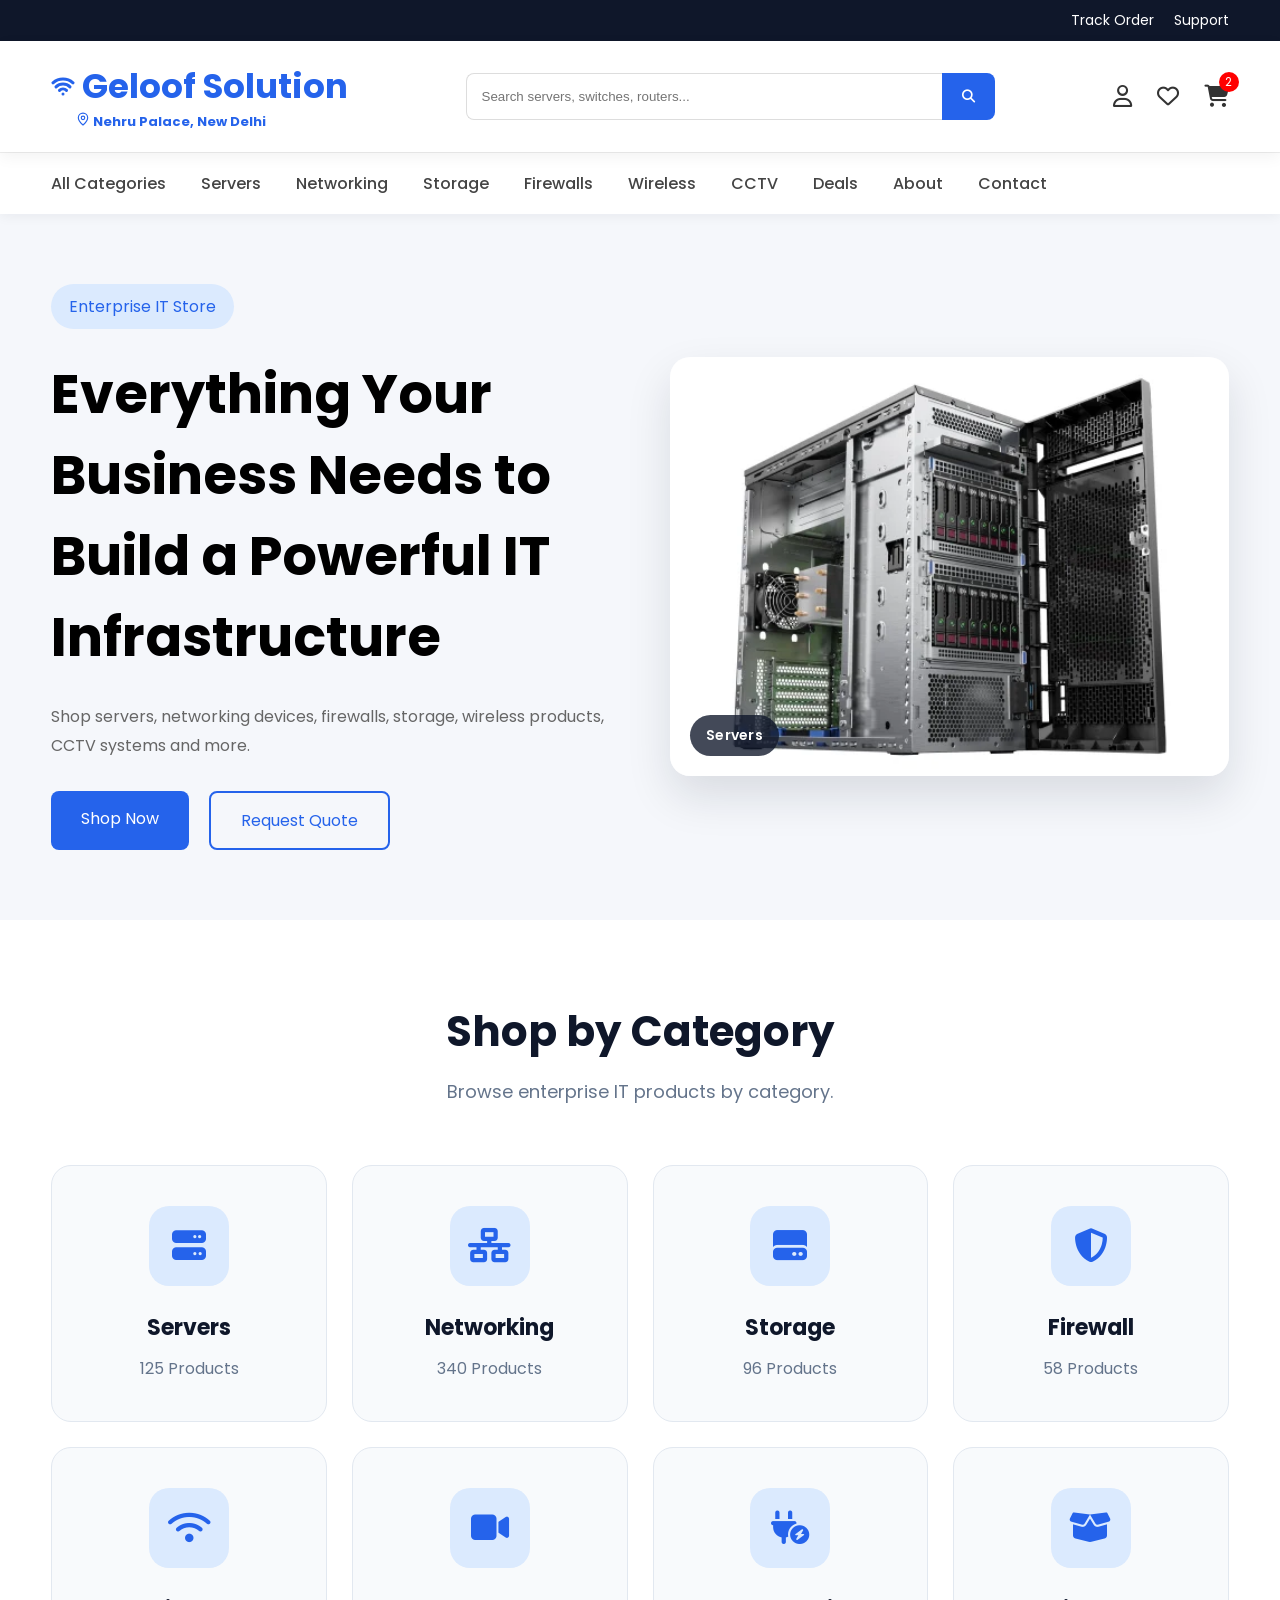
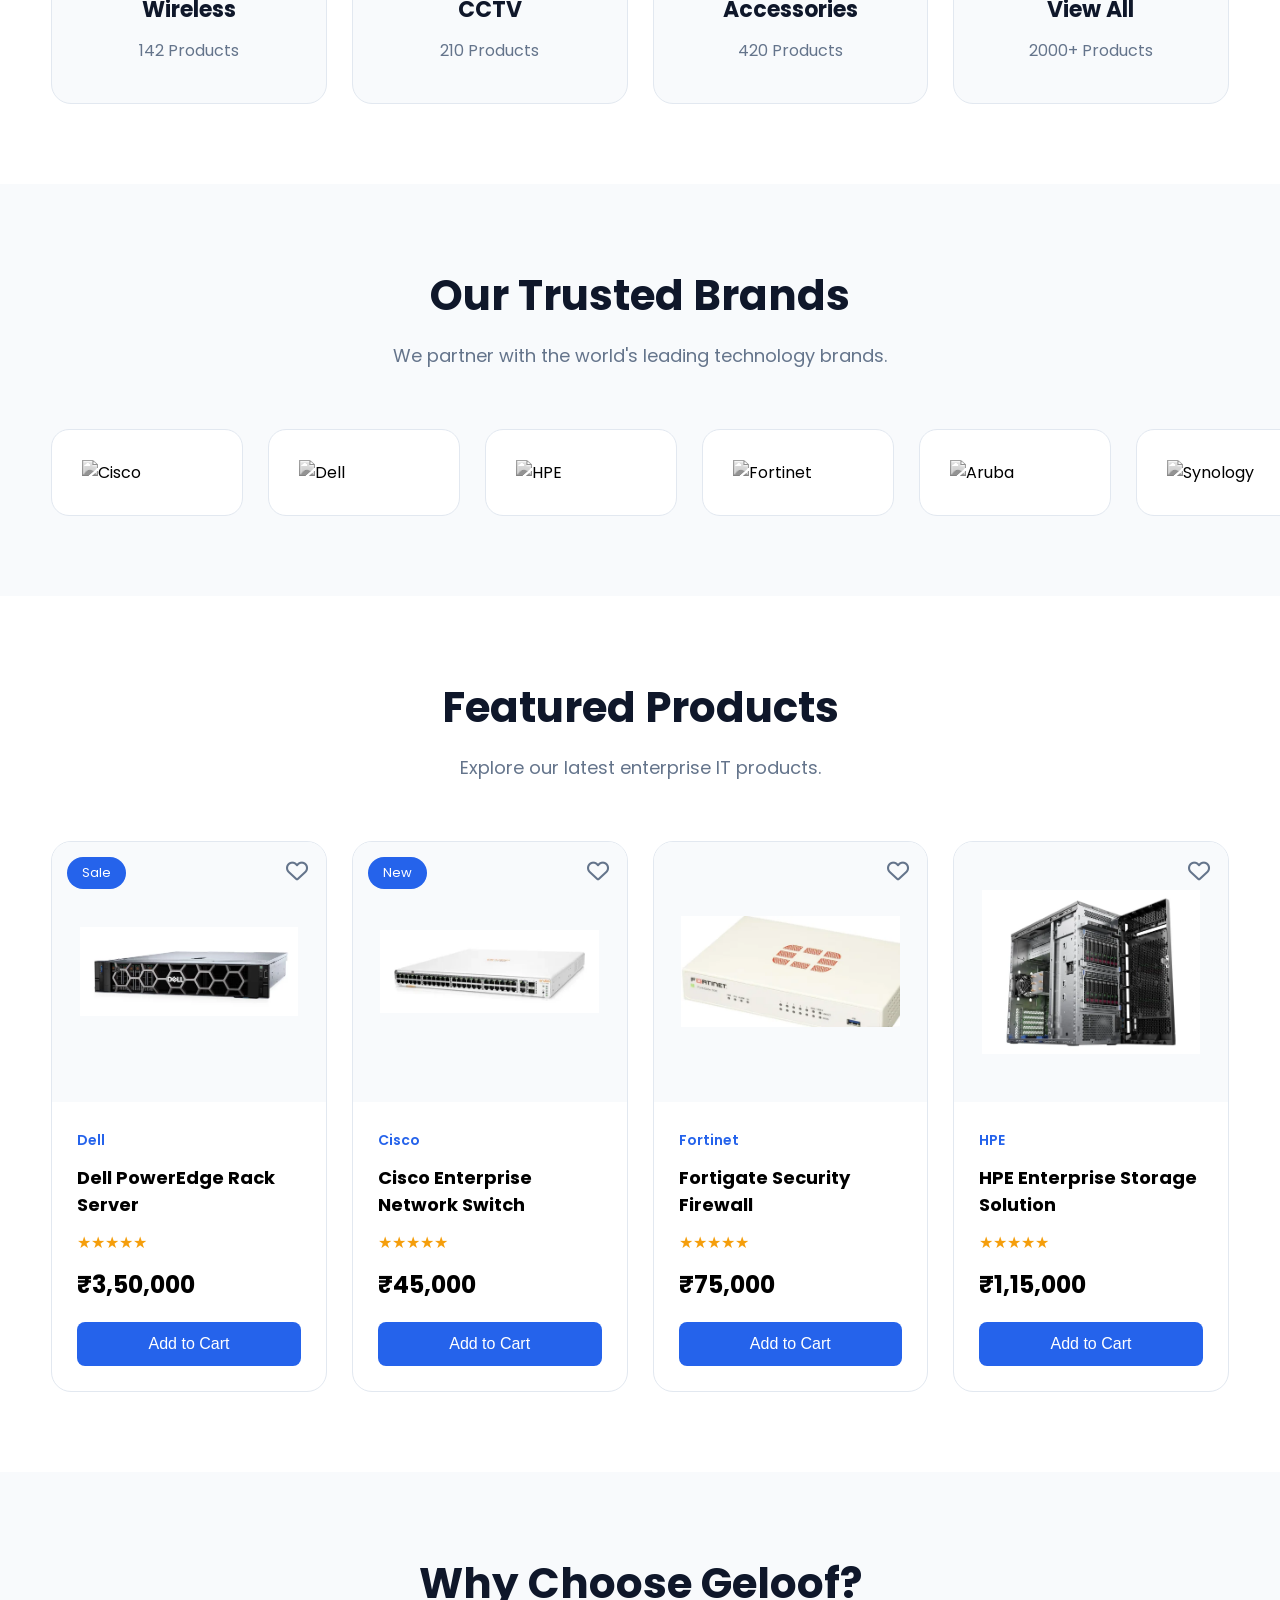
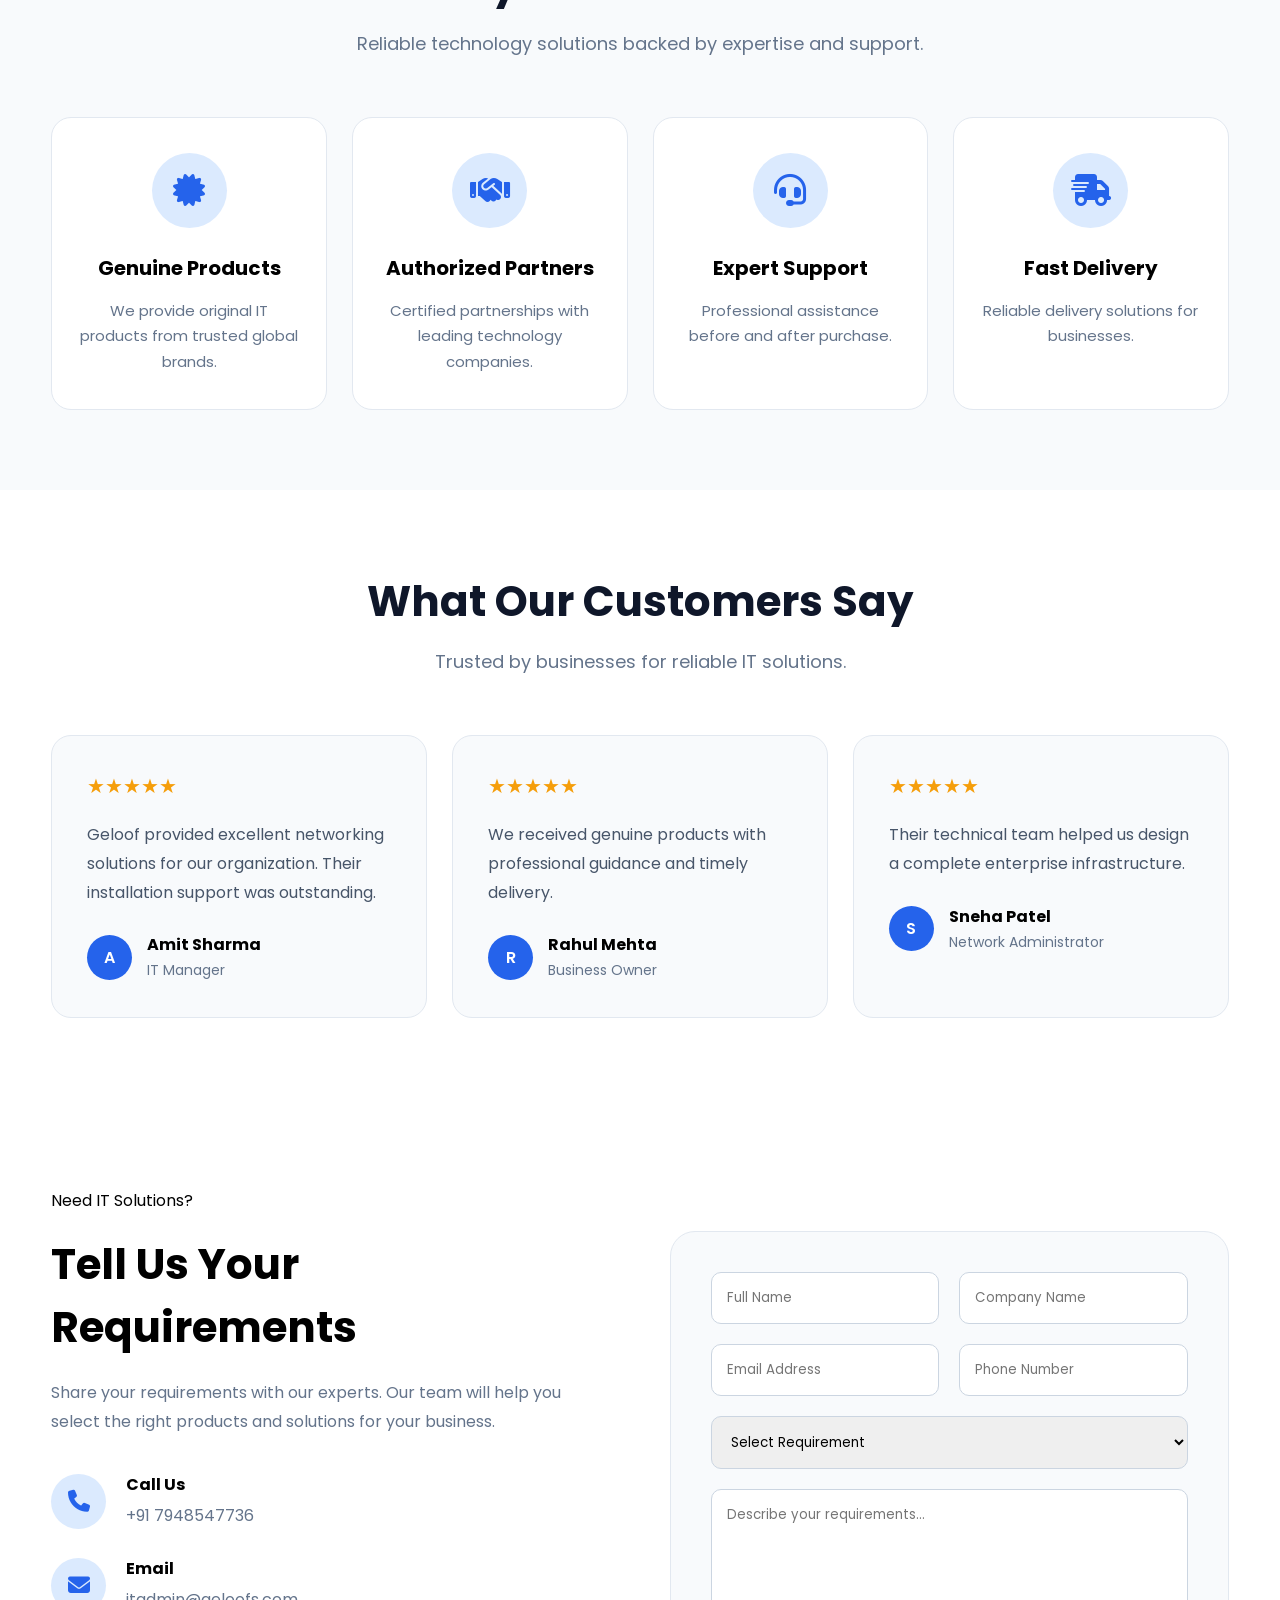
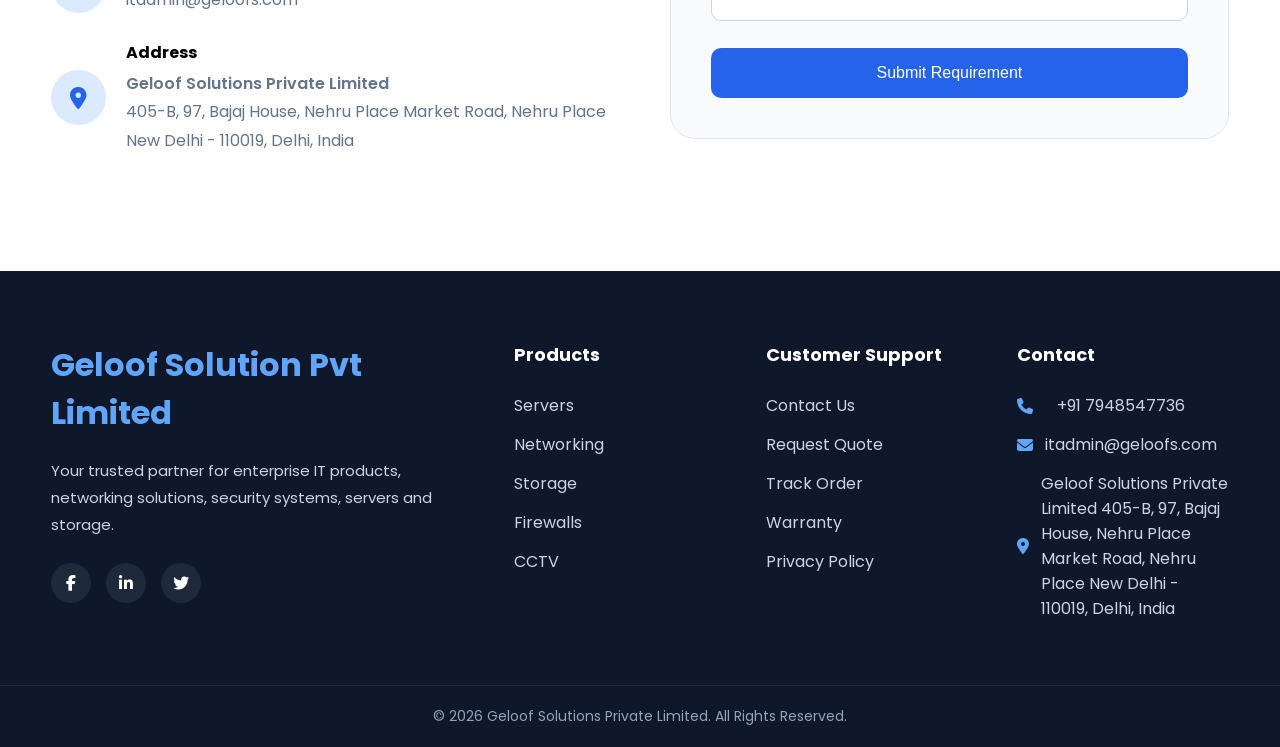
==== index.html @ 653d6908 "new file:   README.md 	new file:   css/responsive.css 	new file:   css/style.css 	new file:   img/pr" ====
<!DOCTYPE html>
<html lang="en">

<head>

    <meta charset="UTF-8">
    <meta name="viewport" content="width=device-width, initial-scale=1.0">

    <title>Geloof Solutions | Enterprise IT Infrastructure</title>

    <!-- Google Font -->
    <link rel="preconnect" href="https://fonts.googleapis.com">
    <link rel="preconnect" href="https://fonts.gstatic.com" crossorigin>

    <link href="https://fonts.googleapis.com/css2?family=Poppins:wght@300;400;500;600;700;800&display=swap" rel="stylesheet">

    <!-- Font Awesome -->
    <link rel="stylesheet"
    href="https://cdnjs.cloudflare.com/ajax/libs/font-awesome/6.7.2/css/all.min.css">

    <link rel="stylesheet" href="css/style.css">
    <link rel="stylesheet" href="css/responsive.css">

</head>

<body>

    <!-- ================= TOP BAR ================= -->

    <div class="top-bar">

        <div class="container">

            <p>
                
            </p>

            <div class="top-links">

                <a href="#">Track Order</a>
                <a href="#">Support</a>

            </div>

        </div>

    </div>


    <!-- ================= HEADER ================= -->

    <header>

        <div class="container header">

            <!-- Logo -->

            <div class="logo">

                <svg xmlns="http://www.w3.org/2000/svg" width="24" height="24" viewBox="0 0 24 24" fill="none" stroke="currentColor" stroke-width="3" stroke-linecap="round" stroke-linejoin="round" class="lucide lucide-wifi-icon lucide-wifi"><path d="M12 20h.01"/><path d="M2 8.82a15 15 0 0 1 20 0"/><path d="M5 12.859a10 10 0 0 1 14 0"/><path d="M8.5 16.429a5 5 0 0 1 7 0"/></svg>

                <span>Geloof Solution</span>

                <p style="font-size: small; margin-left: 25px;">
                    <svg xmlns="http://www.w3.org/2000/svg" width="14" height="14" viewBox="0 0 24 24" fill="none" stroke="currentColor" stroke-width="2" stroke-linecap="round" stroke-linejoin="round" class="lucide lucide-map-pin-icon lucide-map-pin"><path d="M20 10c0 4.993-5.539 10.193-7.399 11.799a1 1 0 0 1-1.202 0C9.539 20.193 4 14.993 4 10a8 8 0 0 1 16 0"/><circle cx="12" cy="10" r="3"/></svg>
                    Nehru Palace, New Delhi</p>

            </div>

            <!-- Search -->

            <div class="search-box">

                <input
                    type="text"
                    placeholder="Search servers, switches, routers...">

                <button>

                    <i class="fa-solid fa-magnifying-glass"></i>

                </button>

            </div>

            <!-- Icons -->

            <div class="header-icons">

                <a href="#">
                    <i class="fa-regular fa-user"></i>
                </a>

                <a href="#">
                    <i class="fa-regular fa-heart"></i>
                </a>

                <a href="#" class="cart">

                    <i class="fa-solid fa-cart-shopping"></i>

                    <span>2</span>

                </a>

            </div>

        </div>

    </header>


    <!-- ================= NAVIGATION ================= -->

    <nav>

        <div class="container">

            <ul>

                <li><a href="#">All Categories</a></li>

                <li><a href="#">Servers</a></li>

                <li><a href="#">Networking</a></li>

                <li><a href="#">Storage</a></li>

                <li><a href="#">Firewalls</a></li>

                <li><a href="#">Wireless</a></li>

                <li><a href="#">CCTV</a></li>

                <li><a href="#">Deals</a></li>

                <li><a href="#">About</a></li>

                <li><a href="#">Contact</a></li>

            </ul>

        </div>

    </nav>


    <!-- ================= HERO ================= -->

    <section class="hero">

        <div class="container hero-content">

            <div class="hero-left">

                <span class="offer">

                    Enterprise IT Store

                </span>

                <h1>

                    Everything Your Business
                    Needs to Build a Powerful
                    IT Infrastructure

                </h1>

                <p>

                    Shop servers, networking devices,
                    firewalls, storage, wireless products,
                    CCTV systems and more.

                </p>

                <div class="hero-btns">

                    <a href="#" class="shop-btn">

                        Shop Now

                    </a>

                    <a href="#" class="quote-btn">

                        Request Quote

                    </a>

                </div>

            </div>

            <div class="hero-right">

                <div class="hero-slider" aria-label="Product slideshow">
                    <img src="img/products/servers.png" alt="IT infrastructure products" class="hero-slide">
                    <div class="hero-slide-caption">Servers</div>
                </div>

            </div>

        </div>

    </section>
    <!-- ================= CATEGORIES ================= -->

<section class="categories">

    <div class="container">

        <div class="section-title">

            <h2>Shop by Category</h2>

            <p>
                Browse enterprise IT products by category.
            </p>

        </div>

        <div class="category-grid">

            <a href="#" class="category-card">

                <div class="icon">

                    <i class="fa-solid fa-server"></i>

                </div>

                <h3>Servers</h3>

                <span>125 Products</span>

            </a>

            <a href="#" class="category-card">

                <div class="icon">

                    <i class="fa-solid fa-network-wired"></i>

                </div>

                <h3>Networking</h3>

                <span>340 Products</span>

            </a>

            <a href="#" class="category-card">

                <div class="icon">

                    <i class="fa-solid fa-hard-drive"></i>

                </div>

                <h3>Storage</h3>

                <span>96 Products</span>

            </a>

            <a href="#" class="category-card">

                <div class="icon">

                    <i class="fa-solid fa-shield-halved"></i>

                </div>

                <h3>Firewall</h3>

                <span>58 Products</span>

            </a>

            <a href="#" class="category-card">

                <div class="icon">

                    <i class="fa-solid fa-wifi"></i>

                </div>

                <h3>Wireless</h3>

                <span>142 Products</span>

            </a>

            <a href="#" class="category-card">

                <div class="icon">

                    <i class="fa-solid fa-video"></i>

                </div>

                <h3>CCTV</h3>

                <span>210 Products</span>

            </a>

            <a href="#" class="category-card">

                <div class="icon">

                    <i class="fa-solid fa-plug-circle-bolt"></i>

                </div>

                <h3>Accessories</h3>

                <span>420 Products</span>

            </a>

            <a href="#" class="category-card">

                <div class="icon">

                    <i class="fa-solid fa-box-open"></i>

                </div>

                <h3>View All</h3>

                <span>2000+ Products</span>

            </a>

        </div>

    </div>

</section>


<!-- ================= FEATURED BRANDS ================= -->

<section class="brands">

    <div class="container">

        <div class="section-title">

            <h2>Our Trusted Brands</h2>

            <p>
                We partner with the world's leading technology brands.
            </p>

        </div>

        <div class="brand-slider">

            <div class="brand-card">
                <img src="https://duckduckgo.com/i/66d132ffc7d009c6.png" alt="Cisco">
            </div>

            <div class="brand-card">
                <img src="https://duckduckgo.com/i/68de95150088c14a.png" alt="Dell">
            </div>

            <div class="brand-card">
                <img src="https://duckduckgo.com/i/fef953832544f3e9.png" alt="HPE">
            </div>

            <div class="brand-card">
                <img src="https://duckduckgo.com/i/b105f58265af49b6.png" alt="Fortinet">
            </div>

            <div class="brand-card">
                <img src="https://images.seeklogo.com/logo-png/25/2/aruba-networks-logo-png_seeklogo-252157.png" alt="Aruba">
            </div>

            <div class="brand-card">
                <img src="https://duckduckgo.com/i/741f75e766976104.png" alt="Synology">
            </div>

        </div>

    </div>

</section>

<!-- ================= FEATURED PRODUCTS ================= -->

<section class="products">

    <div class="container">

        <div class="section-title">

            <h2>Featured Products</h2>

            <p>
                Explore our latest enterprise IT products.
            </p>

        </div>


        <div class="product-grid">


            <!-- Product 1 -->

            <div class="product-card">

                <div class="product-image">

                    <span class="badge-sale">
                        Sale
                    </span>

                    <i class="fa-regular fa-heart wishlist"></i>

                    <img src="img/products/dellServer.png"
                    alt="Server">

                </div>


                <div class="product-info">

                    <span class="brand">
                        Dell
                    </span>


                    <h3>
                        Dell PowerEdge Rack Server
                    </h3>


                    <div class="rating">

                        ★★★★★

                    </div>


                    <div class="price">

                        ₹3,50,000

                    </div>


                    <button>

                        Add to Cart

                    </button>

                </div>

            </div>



            <!-- Product 2 -->

            <div class="product-card">

                <div class="product-image">

                    <span class="badge-sale">
                        New
                    </span>

                    <i class="fa-regular fa-heart wishlist"></i>


                    <img src="img/products/networkSwitch.png"
                    alt="Network Switch">

                </div>


                <div class="product-info">

                    <span class="brand">
                        Cisco
                    </span>


                    <h3>
                        Cisco Enterprise Network Switch
                    </h3>


                    <div class="rating">

                        ★★★★★

                    </div>


                    <div class="price">

                        ₹45,000

                    </div>


                    <button>

                        Add to Cart

                    </button>

                </div>

            </div>




            <!-- Product 3 -->

            <div class="product-card">


                <div class="product-image">

                    <i class="fa-regular fa-heart wishlist"></i>


                    <img src="img/products/firewall.png"
                    alt="Firewall">

                </div>


                <div class="product-info">


                    <span class="brand">
                        Fortinet
                    </span>


                    <h3>
                        Fortigate Security Firewall
                    </h3>


                    <div class="rating">

                        ★★★★★

                    </div>


                    <div class="price">

                        ₹75,000

                    </div>


                    <button>

                        Add to Cart

                    </button>


                </div>

            </div>




            <!-- Product 4 -->

            <div class="product-card">


                <div class="product-image">


                    <i class="fa-regular fa-heart wishlist"></i>


                    <img src="img/products/servers.png"
                    alt="Storage">


                </div>



                <div class="product-info">


                    <span class="brand">
                        HPE
                    </span>


                    <h3>
                        HPE Enterprise Storage Solution
                    </h3>


                    <div class="rating">

                        ★★★★★

                    </div>


                    <div class="price">

                        ₹1,15,000

                    </div>


                    <button>

                        Add to Cart

                    </button>


                </div>


            </div>


        </div>


    </div>


</section>


<!-- ================= WHY CHOOSE GELOOF ================= -->

<section class="why-us">

    <div class="container">


        <div class="section-title">

            <h2>Why Choose Geloof?</h2>

            <p>
                Reliable technology solutions backed by expertise and support.
            </p>

        </div>



        <div class="why-grid">


            <div class="why-card">

                <div class="why-icon">

                    <i class="fa-solid fa-certificate"></i>

                </div>


                <h3>
                    Genuine Products
                </h3>


                <p>
                    We provide original IT products from trusted global brands.
                </p>

            </div>




            <div class="why-card">

                <div class="why-icon">

                    <i class="fa-solid fa-handshake"></i>

                </div>


                <h3>
                    Authorized Partners
                </h3>


                <p>
                    Certified partnerships with leading technology companies.
                </p>

            </div>




            <div class="why-card">

                <div class="why-icon">

                    <i class="fa-solid fa-headset"></i>

                </div>


                <h3>
                    Expert Support
                </h3>


                <p>
                    Professional assistance before and after purchase.
                </p>

            </div>




            <div class="why-card">

                <div class="why-icon">

                    <i class="fa-solid fa-truck-fast"></i>

                </div>


                <h3>
                    Fast Delivery
                </h3>


                <p>
                    Reliable delivery solutions for businesses.
                </p>

            </div>


        </div>


    </div>

</section>

<!-- ================= CUSTOMER REVIEWS ================= -->

<section class="reviews">

    <div class="container">


        <div class="section-title">

            <h2>What Our Customers Say</h2>

            <p>
                Trusted by businesses for reliable IT solutions.
            </p>

        </div>



        <div class="review-grid">


            <div class="review-card">


                <div class="stars">

                    ★★★★★

                </div>


                <p>
                    Geloof provided excellent networking
                    solutions for our organization.
                    Their installation support was outstanding.
                </p>


                <div class="customer">

                    <div class="avatar">

                        A

                    </div>


                    <div>

                        <h4>
                            Amit Sharma
                        </h4>

                        <span>
                            IT Manager
                        </span>

                    </div>


                </div>


            </div>




            <div class="review-card">


                <div class="stars">

                    ★★★★★

                </div>


                <p>
                    We received genuine products with
                    professional guidance and timely delivery.
                </p>


                <div class="customer">


                    <div class="avatar">

                        R

                    </div>


                    <div>

                        <h4>
                            Rahul Mehta
                        </h4>

                        <span>
                            Business Owner
                        </span>

                    </div>


                </div>


            </div>




            <div class="review-card">


                <div class="stars">

                    ★★★★★

                </div>


                <p>
                    Their technical team helped us design
                    a complete enterprise infrastructure.
                </p>


                <div class="customer">


                    <div class="avatar">

                        S

                    </div>


                    <div>

                        <h4>
                            Sneha Patel
                        </h4>

                        <span>
                            Network Administrator
                        </span>

                    </div>


                </div>


            </div>


        </div>


    </div>


</section>




<!-- ================= CLIENT LOGOS =================


<section class="clients">


    <div class="container">


        <div class="section-title">

            <h2>Our Clients</h2>

            <p>
                Organizations that trust our solutions.
            </p>

        </div>


        <div class="client-grid">


            <div>
                Client Logo
            </div>


            <div>
                Client Logo
            </div>


            <div>
                Client Logo
            </div>


            <div>
                Client Logo
            </div>


            <div>
                Client Logo
            </div>


        </div>


    </div>


</section> -->

<!-- ================= CONTACT SECTION ================= -->

<section class="contact-section">

    <div class="container contact-grid">


        <div class="contact-info">

            <span class="tag">
                Need IT Solutions?
            </span>


            <h2>
                Tell Us Your Requirements
            </h2>


            <p>
                Share your requirements with our experts.
                Our team will help you select the right
                products and solutions for your business.
            </p>


            <div class="contact-details">


                <div class="detail">

                    <i class="fa-solid fa-phone"></i>

                    <div>

                        <h4>
                            Call Us
                        </h4>

                        <p>
                            +91 7948547736
                        </p>

                    </div>

                </div>



                <div class="detail">

                    <i class="fa-solid fa-envelope"></i>

                    <div>

                        <h4>
                            Email
                        </h4>

                        <p>
                            itadmin@geloofs.com
                        </p>

                    </div>

                </div>



                <div class="detail">

                    <i class="fa-solid fa-location-dot"></i>

                    <div>

                        <h4>
                            Address
                        </h4>

                        <p>
                           <span style="font-weight: 600;"> Geloof Solutions Private Limited </span><br>
                            405-B, 97, Bajaj House, Nehru Place Market Road, Nehru Place <br>
                            New Delhi - 110019, Delhi, India
                        </p>

                    </div>

                </div>


            </div>


        </div>




        <div class="contact-form">


            <form>


                <div class="input-row">


                    <input 
                    type="text"
                    placeholder="Full Name">


                    <input 
                    type="text"
                    placeholder="Company Name">


                </div>



                <div class="input-row">


                    <input 
                    type="email"
                    placeholder="Email Address">


                    <input 
                    type="tel"
                    placeholder="Phone Number">


                </div>




                <select>


                    <option>
                        Select Requirement
                    </option>


                    <option>
                        Servers
                    </option>


                    <option>
                        Networking
                    </option>


                    <option>
                        Firewall & Security
                    </option>


                    <option>
                        Storage Solutions
                    </option>


                    <option>
                        CCTV Solutions
                    </option>


                    <option>
                        Other
                    </option>


                </select>



                <textarea
                placeholder="Describe your requirements..."
                rows="5"></textarea>



                <button type="submit">

                    Submit Requirement

                </button>



            </form>


        </div>


    </div>


</section>


<!-- ================= FOOTER ================= -->

<footer class="footer">


    <div class="container footer-grid">


        <!-- Company -->

        <div class="footer-col">


            <h3 class="footer-logo">

                Geloof Solution Pvt Limited

            </h3>


            <p>

                Your trusted partner for enterprise IT
                products, networking solutions,
                security systems, servers and storage.

            </p>


            <div class="social-icons">


                <a href="https://www.facebook.com/sharer.php?u=https://www.geloof.in/">
                    <i class="fa-brands fa-facebook-f"></i>
                </a>


                <a href="https://www.linkedin.com/cws/share?url=https://www.geloof.in/">
                    <i class="fa-brands fa-linkedin-in"></i>
                </a>


                <a href="https://twitter.com/share?url=https://www.geloof.in/">
                    <i class="fa-brands fa-twitter"></i>
                </a>


            </div>


        </div>



        <!-- Products -->

        <div class="footer-col">


            <h4>
                Products
            </h4>


            <ul>

                <li>
                    <a href="#">Servers</a>
                </li>

                <li>
                    <a href="#">Networking</a>
                </li>

                <li>
                    <a href="#">Storage</a>
                </li>

                <li>
                    <a href="#">Firewalls</a>
                </li>

                <li>
                    <a href="#">CCTV</a>
                </li>

            </ul>


        </div>




        <!-- Support -->

        <div class="footer-col">


            <h4>
                Customer Support
            </h4>


            <ul>


                <li>
                    <a href="#">Contact Us</a>
                </li>


                <li>
                    <a href="#">Request Quote</a>
                </li>


                <li>
                    <a href="#">Track Order</a>
                </li>


                <li>
                    <a href="#">Warranty</a>
                </li>


                <li>
                    <a href="#">Privacy Policy</a>
                </li>


            </ul>


        </div>




        <!-- Contact -->

        <div class="footer-col">


            <h4>
                Contact
            </h4>


            <ul class="footer-contact">


                <li>

                    <i class="fa-solid fa-phone"></i>

                    <a href="tel:+91-7948547736"></a>+91 7948547736

                </li>



                <li>

                    <i class="fa-solid fa-envelope"></i>

                    <a href="mailto:itadmin@geloofs.com">itadmin@geloofs.com</a>

                </li>



                <li>

                    <i class="fa-solid fa-location-dot"></i>

                    <a href="https://maps.app.goo.gl/bsoo6JRAbYkGi3zr5">
                    Geloof Solutions Private Limited 
                    405-B, 97, Bajaj House, Nehru Place Market Road, Nehru Place 
                    New Delhi - 110019, Delhi, India 
                    </a>

                </li>


            </ul>


        </div>



    </div>




    <div class="footer-bottom">


        <div class="container">


            <p>

                © 2026 Geloof Solutions Private Limited.
                All Rights Reserved.

            </p>


        </div>


    </div>



</footer>


    <script src="js/script.js"></script>

</body>

</html>
---- css/style.css ----
*{
    margin:0;
    padding:0;
    box-sizing:border-box;
}

body{
    font-family:Poppins,sans-serif;
    background:#f5f7fb;
}

.container{
    width:92%;
    max-width:1350px;
    margin:auto;
}

/* Top Bar */

.top-bar{

    background:#0F172A;
    color:white;
    font-size:14px;
    padding:10px 0;

}

.top-bar .container{

    display:flex;
    justify-content:space-between;
    align-items:center;

}

.top-links{

    display:flex;
    gap:20px;

}

.top-links a{

    color:white;
    text-decoration:none;

}

/* Header */

header{
    background:white;
    box-shadow:0 5px 15px rgba(0,0,0,.05);
    position:sticky;
    top:0;
    z-index:1000;
}

.header{

    display:flex;
    align-items:center;
    justify-content:space-between;
    padding:20px 0;
}

.logo{

    font-size:34px;
    font-weight:700;
    color:#2563EB;

}

.search-box{

    display:flex;
    width:45%;

}

.search-box input{

    width:100%;
    padding:15px;
    border:1px solid #ddd;
    border-right:none;
    outline:none;
    border-radius:8px 0 0 8px;

}

.search-box input:active, .search-box input:hover{
    border-bottom: 2px solid #2563EB;
}

.search-box button{

    width:60px;
    border:none;
    background:#2563EB;
    color:white;
    border-radius:0 8px 8px 0;
    cursor:pointer;

}

.header-icons{

    display:flex;
    gap:25px;
    font-size:22px;

}

.header-icons a{

    color:#333;
    text-decoration:none;
    position:relative;

}

.cart span{

    position:absolute;
    top:-8px;
    right:-10px;

    background:red;
    color:white;

    width:20px;
    height:20px;

    border-radius:50%;

    display:flex;
    align-items:center;
    justify-content:center;

    font-size:12px;

}

/* Navigation */

nav{
    background:white;
    border-top:1px solid #eee;
    position:sticky;
    top:105px;
    z-index:999;
    box-shadow:0 2px 12px rgba(15,23,42,.06);
}

nav ul{

    display:flex;
    list-style:none;
    gap:35px;
    padding:18px 0;

}

nav a{

    text-decoration:none;
    color:#444;
    font-weight:500;
    float: unset;

}

nav a:hover{

    color:#2563EB;

}

/* Hero */

.hero{

    padding:70px 0;

}

.hero-content{

    display:grid;
    grid-template-columns:1fr 1fr;
    align-items:center;
    gap:60px;

}

.offer{

    background:#dbeafe;
    color:#2563EB;
    padding:10px 18px;
    border-radius:50px;
    display:inline-block;

}

.hero h1{

    font-size:54px;
    margin:25px 0;

}

.hero p{

    color:#666;
    line-height:1.8;
    margin-bottom:30px;

}

.hero-btns{

    display:flex;
    gap:20px;

}

.shop-btn{

    background:#2563EB;
    color:white;
    text-decoration:none;
    padding:15px 30px;
    border-radius:8px;

}

.quote-btn{

    border:2px solid #2563EB;
    color:#2563EB;
    text-decoration:none;
    padding:15px 30px;
    border-radius:8px;

}

.hero-right img{

    height:100%;

}

.hero-slider{
    position:relative;
    overflow:hidden;
    border-radius:20px;
    box-shadow:0 20px 45px rgba(15,23,42,.12);
}

.hero-slide{
    width:100%;
    height:420px;
    object-fit:cover;
    display:block;
    transform:translateX(0);
    transition:transform .7s ease-in-out;
}

.hero-slide.is-sliding{
    transform:translateX(-100%);
}

.hero-slide-caption{
    position:absolute;
    left:20px;
    bottom:20px;
    background:rgba(15,23,42,.78);
    color:#fff;
    padding:10px 16px;
    border-radius:999px;
    font-size:14px;
    font-weight:600;
    letter-spacing:.02em;
}

/* ===========================
        SECTION TITLE
=========================== */

.section-title{

    text-align:center;

    margin-bottom:60px;

}

.section-title h2{

    font-size:42px;

    color:#0F172A;

    margin-bottom:15px;

}

.section-title p{

    color:#64748B;

    font-size:18px;

}

/* ===========================
        CATEGORIES
=========================== */

.categories{

    padding:80px 0;

    background:#fff;

}

.category-grid{

    display:grid;

    grid-template-columns:repeat(4,1fr);

    gap:25px;

}

.category-card{

    background:#F8FAFC;

    border-radius:20px;

    padding:40px 25px;

    text-align:center;

    text-decoration:none;

    transition:.35s;

    border:1px solid #E2E8F0;

}

.category-card:hover{

    transform:translateY(-8px);

    box-shadow:0 20px 45px rgba(0,0,0,.08);

    border-color:#2563EB;

}

.category-card .icon{

    width:80px;

    height:80px;

    margin:auto;

    border-radius:20px;

    background:#DBEAFE;

    display:flex;

    align-items:center;

    justify-content:center;

    margin-bottom:25px;

    transition:.3s;

}

.category-card:hover .icon{

    background:#2563EB;

}

.category-card i{

    font-size:34px;

    color:#2563EB;

    transition:.3s;

}

.category-card:hover i{

    color:white;

}

.category-card h3{

    color:#0F172A;

    margin-bottom:12px;

    font-size:22px;

}

.category-card span{

    color:#64748B;

}

/* ===========================
        FEATURED BRANDS
=========================== */

.brands{

    padding:80px 0;

    background:#F8FAFC;

}

.brand-slider{

    display:grid;

    grid-template-columns:repeat(6,1fr);

    gap:25px;

}

.brand-card{

    background:white;

    border:1px solid #E2E8F0;

    border-radius:18px;

    padding:30px;

    display:flex;

    justify-content:center;

    align-items:center;

    transition:.35s;

}

.brand-card:hover{

    transform:translateY(-8px);

    box-shadow:0 15px 35px rgba(0,0,0,.08);

}

.brand-card img{

    width:130px;

    filter:grayscale(100%);

    transition:.35s;

}

.brand-card:hover img{

    filter:none;

    transform:scale(1.05);

}

/* ===========================
        PRODUCTS
=========================== */



.products{

    padding:80px 0;

    background:white;

}



.product-grid{

    display:grid;

    grid-template-columns:repeat(4,1fr);

    gap:25px;

}



.product-card{

    background:white;

    border-radius:20px;

    border:1px solid #E2E8F0;

    overflow:hidden;

    transition:.35s;

}



.product-card:hover{

    transform:translateY(-8px);

    box-shadow:0 20px 45px rgba(0,0,0,.1);

}



/* Product Image */


.product-image{

    height:260px;

    background:#F8FAFC;

    display:flex;

    align-items:center;

    justify-content:center;

    position:relative;

    overflow:hidden;

}



.product-image img{

    width:80%;

    height:80%;

    object-fit:contain;

    transition:.4s;

}



.product-card:hover img{

    transform:scale(1.08);

}



.badge-sale{

    position:absolute;

    top:15px;

    left:15px;

    background:#2563EB;

    color:white;

    padding:6px 15px;

    border-radius:30px;

    font-size:13px;

}



.wishlist{

    position:absolute;

    top:18px;

    right:18px;

    font-size:22px;

    cursor:pointer;

    color:#64748B;

}



/* Product Info */


.product-info{

    padding:25px;

}



.brand{

    color:#2563EB;

    font-size:14px;

    font-weight:600;

}



.product-info h3{

    margin:12px 0;

    font-size:18px;

    line-height:1.5;

}



.rating{

    color:#F59E0B;

    margin-bottom:12px;

}



.price{

    font-size:24px;

    font-weight:700;

    margin-bottom:20px;

}



.product-info button{

    width:100%;

    padding:13px;

    border:none;

    background:#2563EB;

    color:white;

    border-radius:8px;

    cursor:pointer;

    font-size:16px;

}



.product-info button:hover{

    background:#1D4ED8;

}

/* ===========================
        WHY CHOOSE US
=========================== */


.why-us{

    padding:80px 0;

    background:#F8FAFC;

}



.why-grid{

    display:grid;

    grid-template-columns:repeat(4,1fr);

    gap:25px;

}



.why-card{

    background:white;

    padding:35px 25px;

    border-radius:20px;

    text-align:center;

    border:1px solid #E2E8F0;

    transition:.35s;

}



.why-card:hover{

    transform:translateY(-8px);

    box-shadow:0 20px 40px rgba(0,0,0,.08);

}



.why-icon{

    width:75px;

    height:75px;

    margin:auto;

    margin-bottom:25px;

    border-radius:50%;

    background:#DBEAFE;

    display:flex;

    justify-content:center;

    align-items:center;

}



.why-icon i{

    font-size:32px;

    color:#2563EB;

}



.why-card h3{

    font-size:20px;

    margin-bottom:15px;

}



.why-card p{

    color:#64748B;

    line-height:1.7;

    font-size:15px;

}

/* ===========================
        REVIEWS
=========================== */


.reviews{

    padding:80px 0;

    background:white;

}



.review-grid{

    display:grid;

    grid-template-columns:repeat(3,1fr);

    gap:25px;

}



.review-card{

    background:#F8FAFC;

    padding:35px;

    border-radius:20px;

    border:1px solid #E2E8F0;

}



.stars{

    color:#F59E0B;

    font-size:20px;

    margin-bottom:20px;

}



.review-card p{

    color:#475569;

    line-height:1.8;

    margin-bottom:25px;

}



.customer{

    display:flex;

    align-items:center;

    gap:15px;

}



.avatar{

    width:45px;

    height:45px;

    border-radius:50%;

    background:#2563EB;

    color:white;

    display:flex;

    justify-content:center;

    align-items:center;

    font-weight:600;

}



.customer h4{

    font-size:16px;

}



.customer span{

    color:#64748B;

    font-size:14px;

}




/* ===========================
        CLIENTS
=========================== */


.clients{

    padding:70px 0;

    background:#F8FAFC;

}



.client-grid{

    display:grid;

    grid-template-columns:repeat(5,1fr);

    gap:20px;

}



.client-grid div{

    height:100px;

    background:white;

    border-radius:15px;

    display:flex;

    align-items:center;

    justify-content:center;

    color:#94A3B8;

    font-weight:600;

    border:1px solid #E2E8F0;

}


/* ===========================
        CONTACT SECTION
=========================== */


.contact-section{

    padding:90px 0;

    background:white;

}



.contact-grid{

    display:grid;

    grid-template-columns:1fr 1fr;

    gap:60px;

    align-items:center;

}



.contact-info h2{

    font-size:42px;

    margin:20px 0;

}



.contact-info p{

    color:#64748B;

    line-height:1.8;

}



.contact-details{

    margin-top:35px;

}



.detail{

    display:flex;

    align-items:center;

    gap:20px;

    margin-bottom:25px;

}



.detail i{

    width:55px;

    height:55px;

    background:#DBEAFE;

    color:#2563EB;

    border-radius:50%;

    display:flex;

    align-items:center;

    justify-content:center;

    font-size:22px;

}



.detail h4{

    margin-bottom:5px;

}




/* FORM */


.contact-form{

    background:#F8FAFC;

    padding:40px;

    border-radius:25px;

    border:1px solid #E2E8F0;

}



.input-row{

    display:grid;

    grid-template-columns:1fr 1fr;

    gap:20px;

}



.contact-form input,
.contact-form select,
.contact-form textarea{


    width:100%;

    padding:15px;

    margin-bottom:20px;

    border:1px solid #CBD5E1;

    border-radius:10px;

    outline:none;

    font-family:inherit;


}



.contact-form textarea{

    resize:none;

}



.contact-form input:focus,
.contact-form select:focus,
.contact-form textarea:focus{

    border-color:#2563EB;

}



.contact-form button{


    width:100%;

    padding:16px;

    border:none;

    background:#2563EB;

    color:white;

    border-radius:10px;

    font-size:16px;

    cursor:pointer;

    transition:.3s;


}



.contact-form button:hover{

    background:#1D4ED8;

}

/* ===========================
            FOOTER
=========================== */


.footer{

    background:#0F172A;

    color:white;

    padding-top:70px;

}



.footer-grid{

    display:grid;

    grid-template-columns:2fr 1fr 1fr 1fr;

    gap:40px;

    padding-bottom:50px;

}



.footer-logo{

    font-size:32px;

    color:#60A5FA;

    margin-bottom:20px;

}



.footer-col p{

    color:#CBD5E1;

    line-height:1.8;

    font-size:15px;

}



.footer-col h4{

    font-size:18px;

    margin-bottom:25px;

}



.footer-col ul{

    list-style:none;

}



.footer-col ul li{

    margin-bottom:14px;

}



.footer-col ul a{

    color:#CBD5E1;

    text-decoration:none;

    transition:.3s;

}



.footer-col ul a:hover{

    color:white;

}



.social-icons{

    display:flex;

    gap:15px;

    margin-top:25px;

}



.social-icons a{

    width:40px;

    height:40px;

    background:#1E293B;

    text-decoration: none;

    color:white;

    border-radius:50%;

    display:flex;

    justify-content:center;

    align-items:center;

    transition:.3s;

}



.social-icons a:hover{

    background:#2563EB;

}



.footer-contact li{

    display:flex;

    align-items:center;

    gap:12px;

    color:#CBD5E1;

}



.footer-contact i{

    color:#60A5FA;

}



.footer-bottom{

    border-top:1px solid #1E293B;

    padding:20px 0;

    text-align:center;

}



.footer-bottom p{

    color:#94A3B8;

    font-size:14px;

}
---- css/responsive.css ----
@media (max-width: 992px) {
    .header {
        flex-wrap: wrap;
        gap: 15px;
    }

    .search-box {
        order: 3;
        width: 100%;
    }

    nav {
        display: none;
    }

    .hero-content {
        grid-template-columns: 1fr;
        gap: 30px;
    }

    .hero {
        padding: 50px 0;
        text-align: center;
    }

    .hero-btns {
        justify-content: center;
    }

    .hero h1 {
        font-size: 42px;
    }

    .category-grid {
        grid-template-columns: repeat(2, minmax(0, 1fr));
    }
}

@media (max-width: 768px) {
    .top-bar .container {
        flex-direction: column;
        gap: 6px;
    }

    .top-links {
        gap: 12px;
        flex-wrap: wrap;
        justify-content: center;
    }

    .header {
        padding: 16px 0;
    }

    .logo {
        font-size: 28px;
    }

    .header-icons {
        gap: 16px;
        font-size: 20px;
    }

    .hero {
        padding: 36px 0 50px;
    }

    .hero h1 {
        font-size: 32px;
        line-height: 1.2;
        margin: 18px 0;
    }

    .hero p {
        font-size: 15px;
        margin-bottom: 24px;
    }

    .hero-btns {
        flex-direction: column;
        align-items: center;
        gap: 12px;
    }

    .shop-btn,
    .quote-btn {
        width: 100%;
        max-width: 240px;
        text-align: center;
    }

    .hero-slide {
        height: 280px;
    }

    .hero-slide-caption {
        left: 12px;
        bottom: 12px;
        font-size: 13px;
        padding: 8px 12px;
    }

    .section-title {
        margin-bottom: 42px;
    }

    .section-title h2 {
        font-size: 28px;
    }

    .section-title p {
        font-size: 15px;
    }

    .category-grid {
        grid-template-columns: 1fr;
        gap: 16px;
    }

    .category-card {
        padding: 28px 20px;
    }
}

@media (max-width: 480px) {
    .container {
        width: 94%;
    }

    .top-bar {
        font-size: 12px;
        padding: 8px 0;
    }

    .logo {
        font-size: 24px;
    }

    .search-box input {
        padding: 12px;
    }

    .search-box button {
        width: 50px;
    }

    .hero h1 {
        font-size: 28px;
    }

    .hero-slide {
        height: 220px;
    }

    .hero-slide-caption {
        font-size: 12px;
    }

    .category-card h3 {
        font-size: 18px;
    }
}

@media(max-width:992px){

    .brand-slider{

        grid-template-columns:repeat(3,1fr);

    }

}

@media(max-width:600px){

    .brand-slider{

        grid-template-columns:repeat(2,1fr);

    }

}

@media(max-width:1100px){

.product-grid{

grid-template-columns:repeat(2,1fr);

}

}


@media(max-width:600px){

.product-grid{

grid-template-columns:1fr;

}

}

@media(max-width:992px){

    .why-grid{

        grid-template-columns:repeat(2,1fr);

    }

}


@media(max-width:600px){

    .why-grid{

        grid-template-columns:1fr;

    }

}

@media(max-width:992px){

    .review-grid{

        grid-template-columns:1fr 1fr;

    }


    .client-grid{

        grid-template-columns:repeat(3,1fr);

    }

}



@media(max-width:600px){

    .review-grid{

        grid-template-columns:1fr;

    }


    .client-grid{

        grid-template-columns:repeat(2,1fr);

    }

}

@media(max-width:900px){

    .contact-grid{

        grid-template-columns:1fr;

    }


    .input-row{

        grid-template-columns:1fr;

    }

}

@media(max-width:992px){

    .footer-grid{

        grid-template-columns:repeat(2,1fr);

    }

}



@media(max-width:600px){

    .footer-grid{

        grid-template-columns:1fr;

    }

}
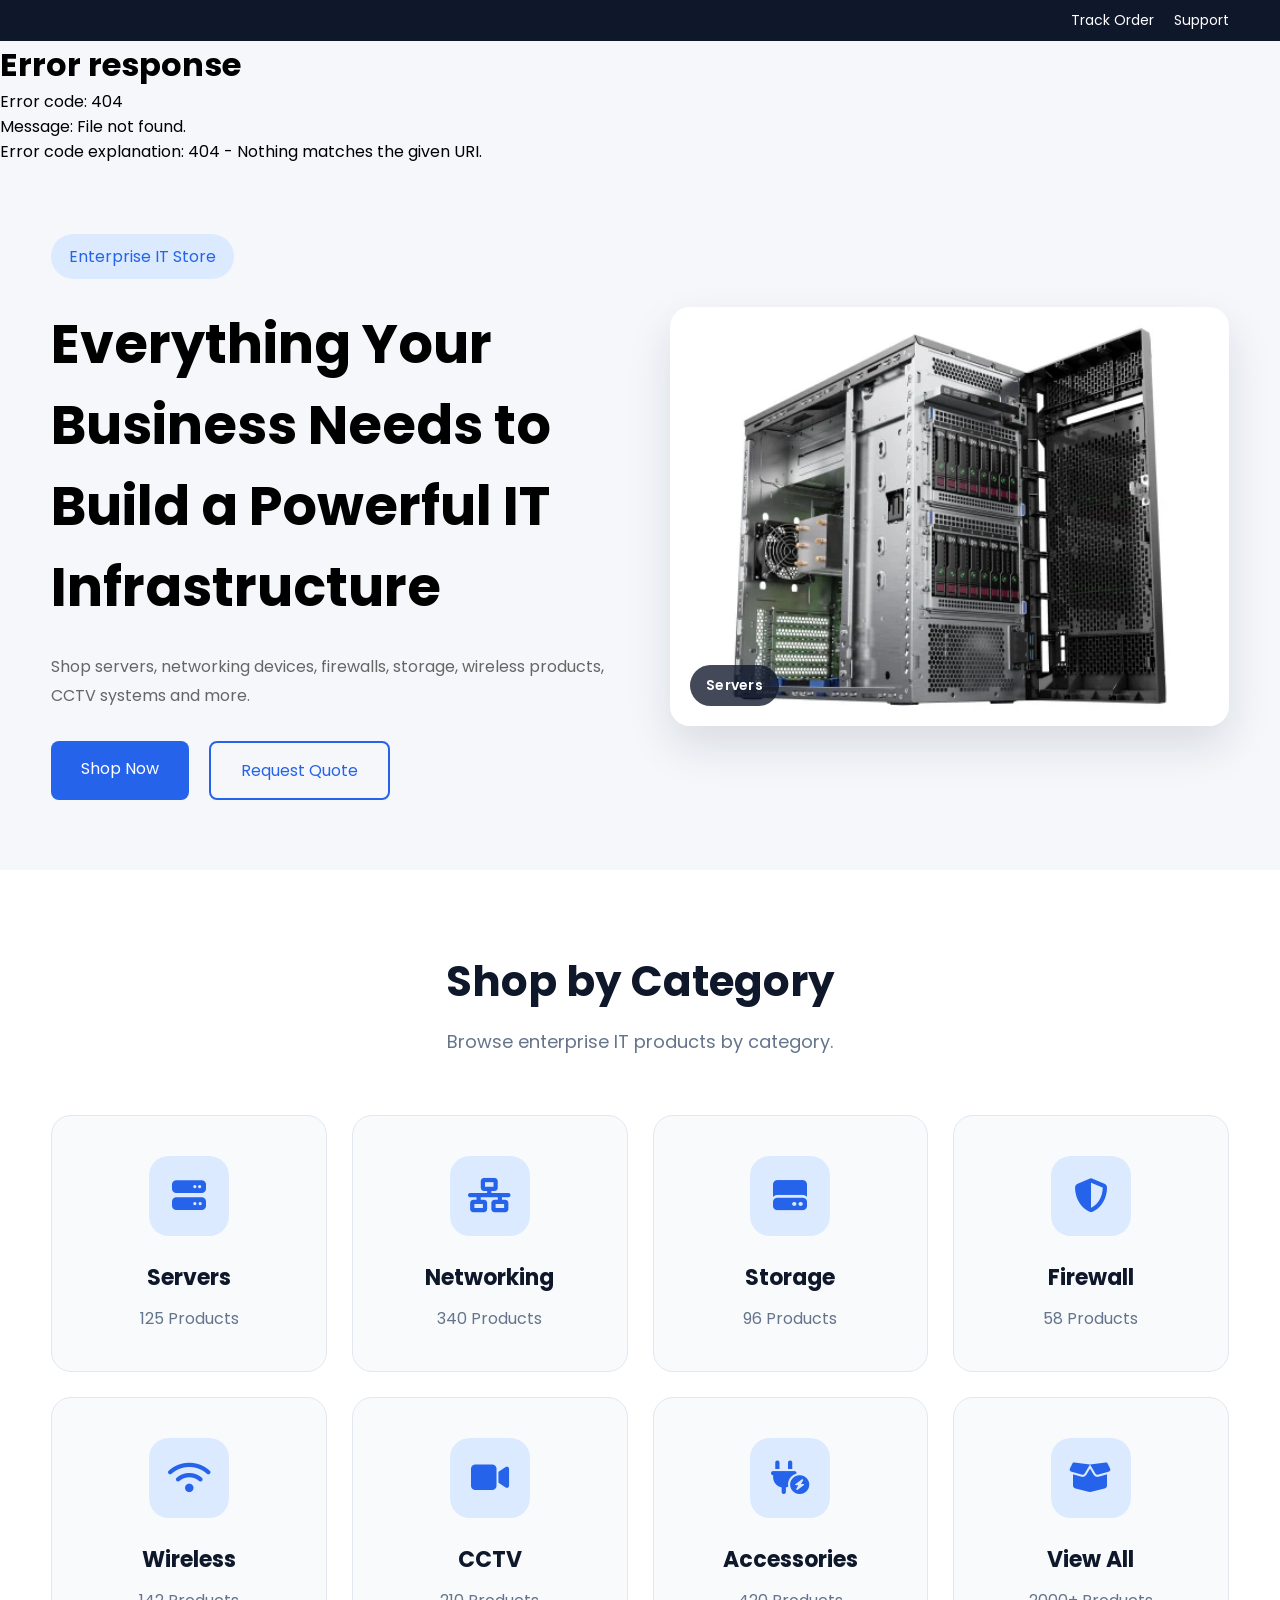
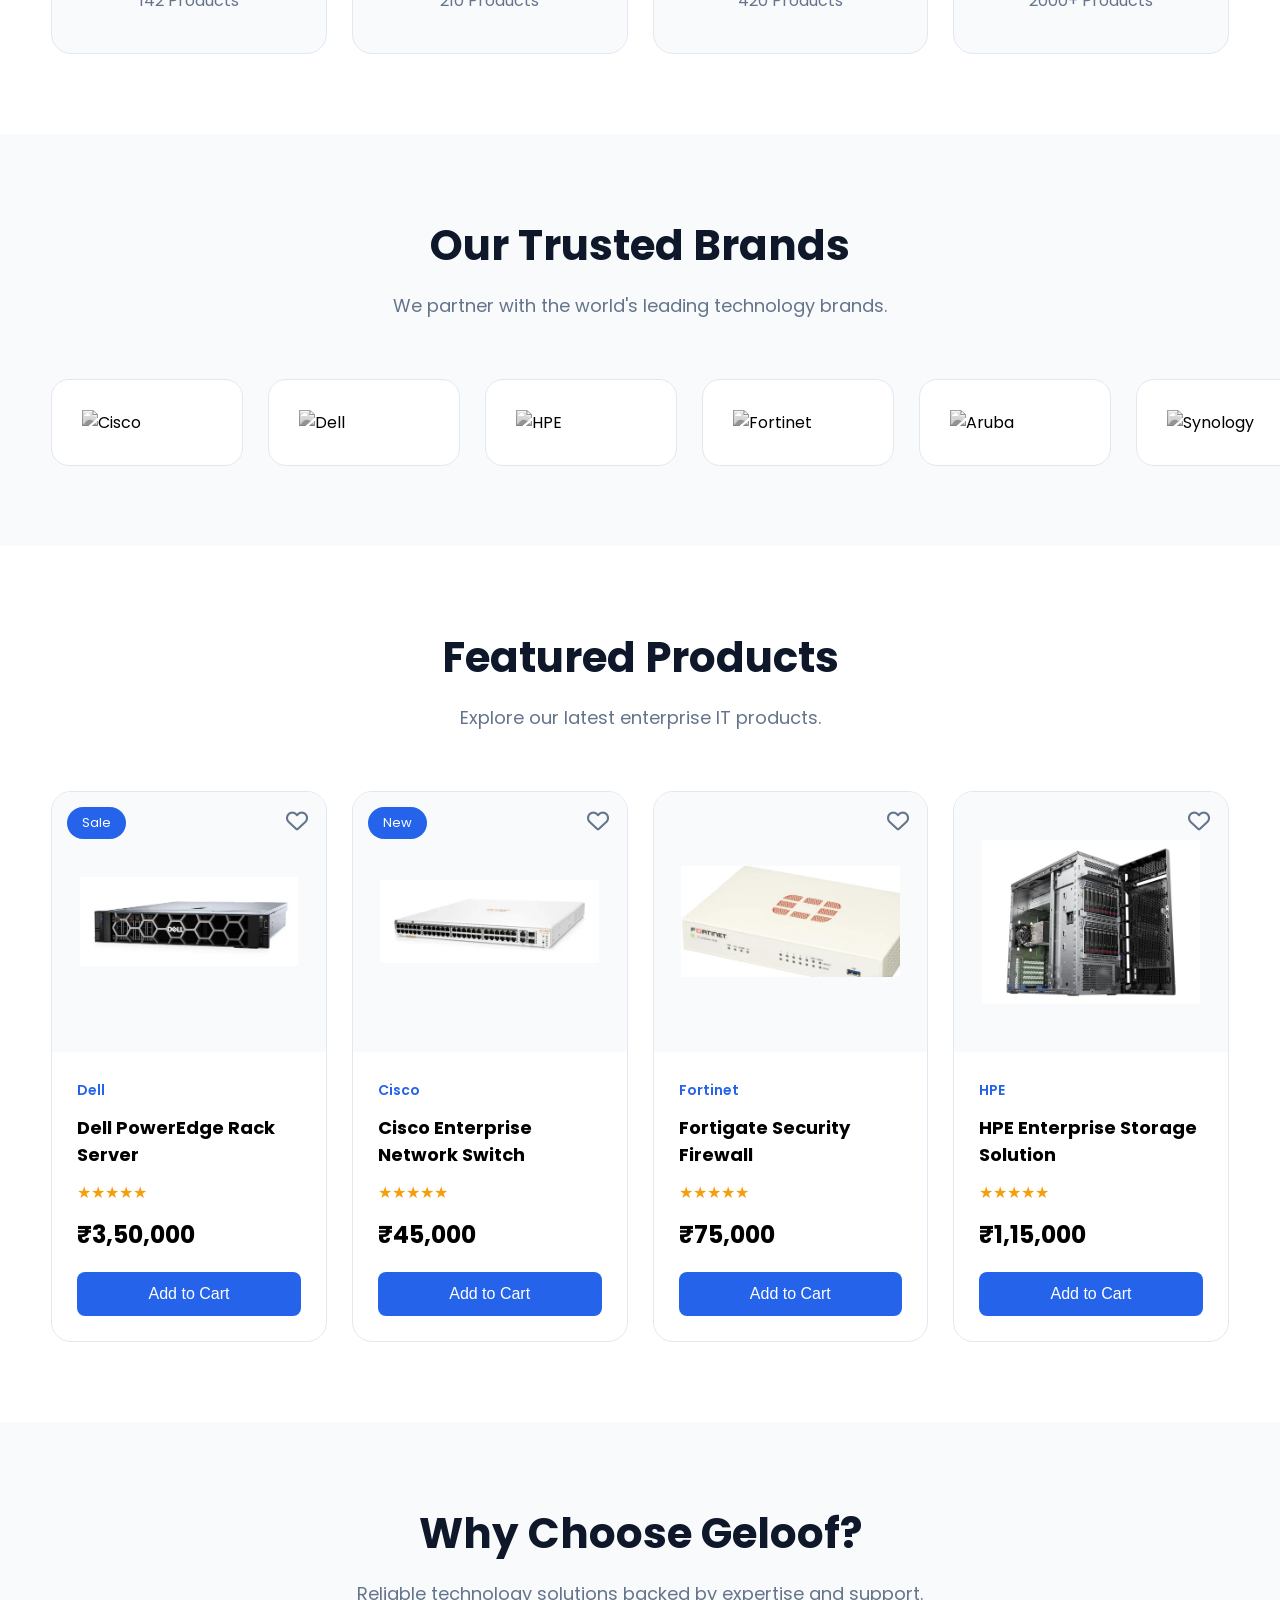
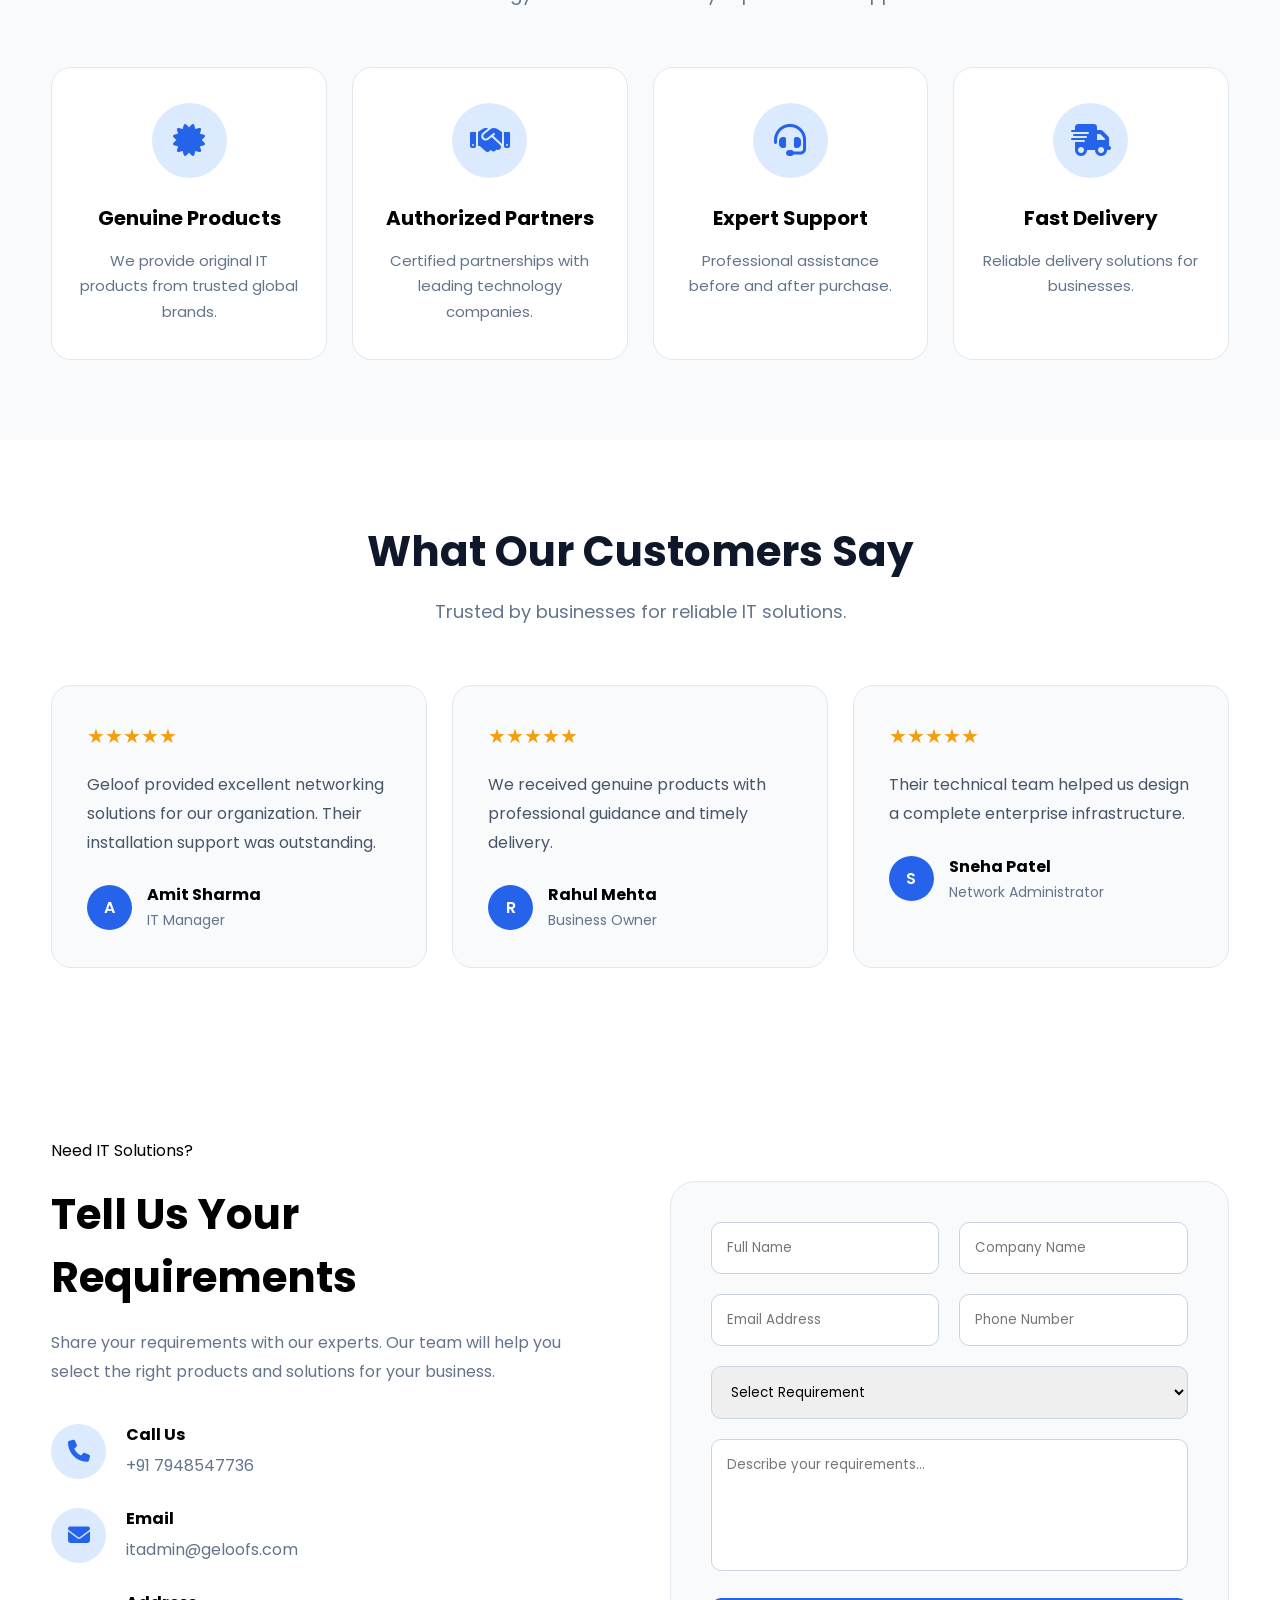
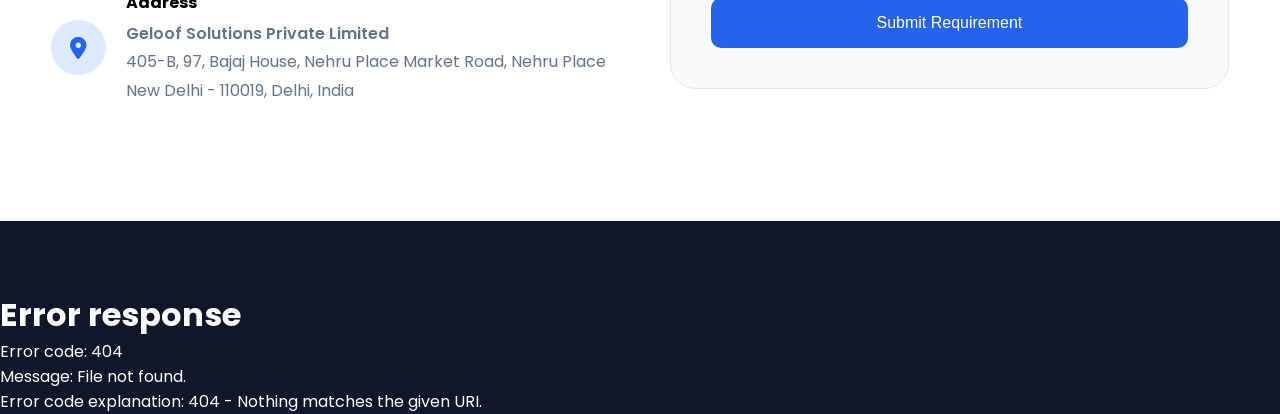
==== commit 854a70d6: "new file:   cart.html 	new file:   checkout.html 	new file:   css/products.css 	modified:   index.ht" ====
--- a/index.html
+++ b/index.html
@@ -46,6 +46,7 @@
 
     </div>
 
+<div id="header">
 
     <!-- ================= HEADER ================= -->
 
@@ -118,11 +119,11 @@
 
             <ul>
 
-                <li><a href="#">All Categories</a></li>
+                <li><a href="products.html">All Categories</a></li>
 
                 <li><a href="#">Servers</a></li>
 
-                <li><a href="#">Networking</a></li>
+                <li><a href="products.html#networking">Networking</a></li>
 
                 <li><a href="#">Storage</a></li>
 
@@ -143,6 +144,8 @@
         </div>
 
     </nav>
+
+</div>
 
 
     <!-- ================= HERO ================= -->
@@ -1205,7 +1208,7 @@
 
 <!-- ================= FOOTER ================= -->
 
-<footer class="footer">
+<div class="footer" id="footer">
 
 
     <div class="container footer-grid">
@@ -1422,7 +1425,7 @@
 
 
 
-</footer>
+</div>
 
 
     <script src="js/script.js"></script>
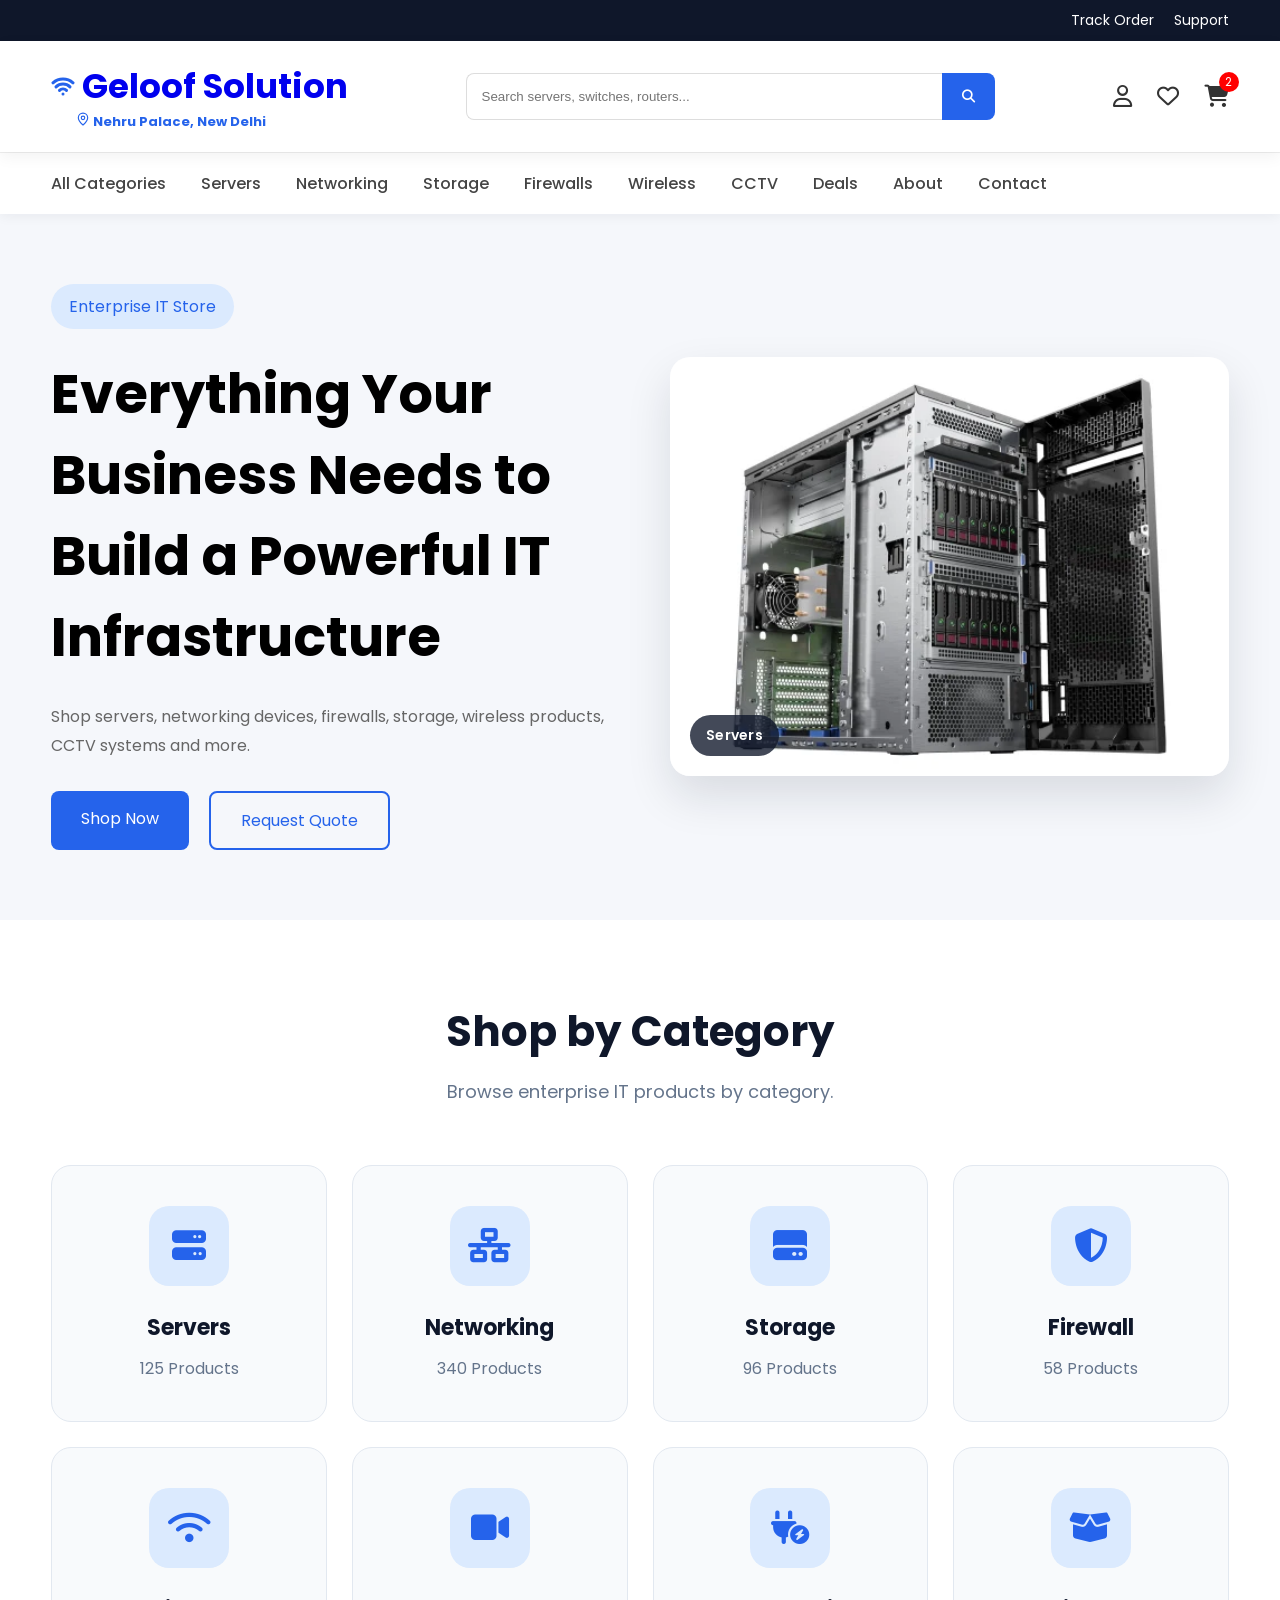
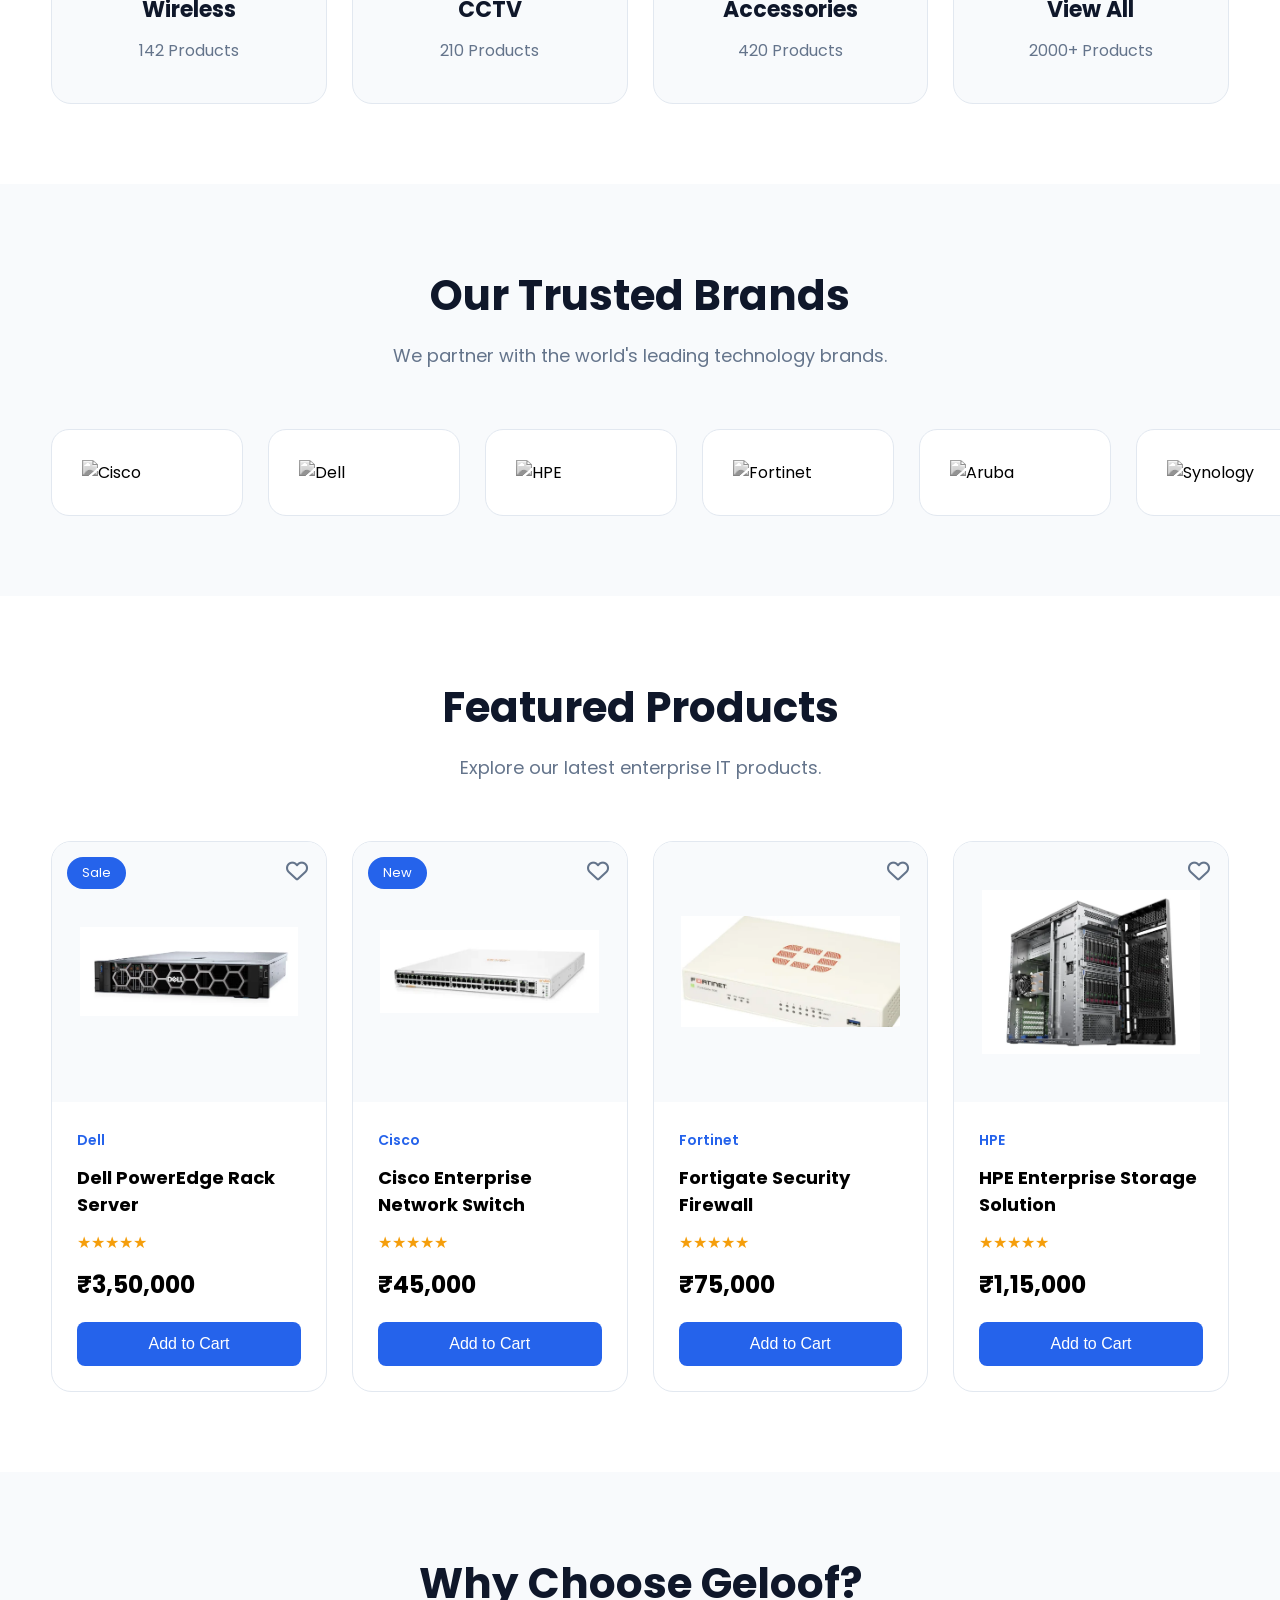
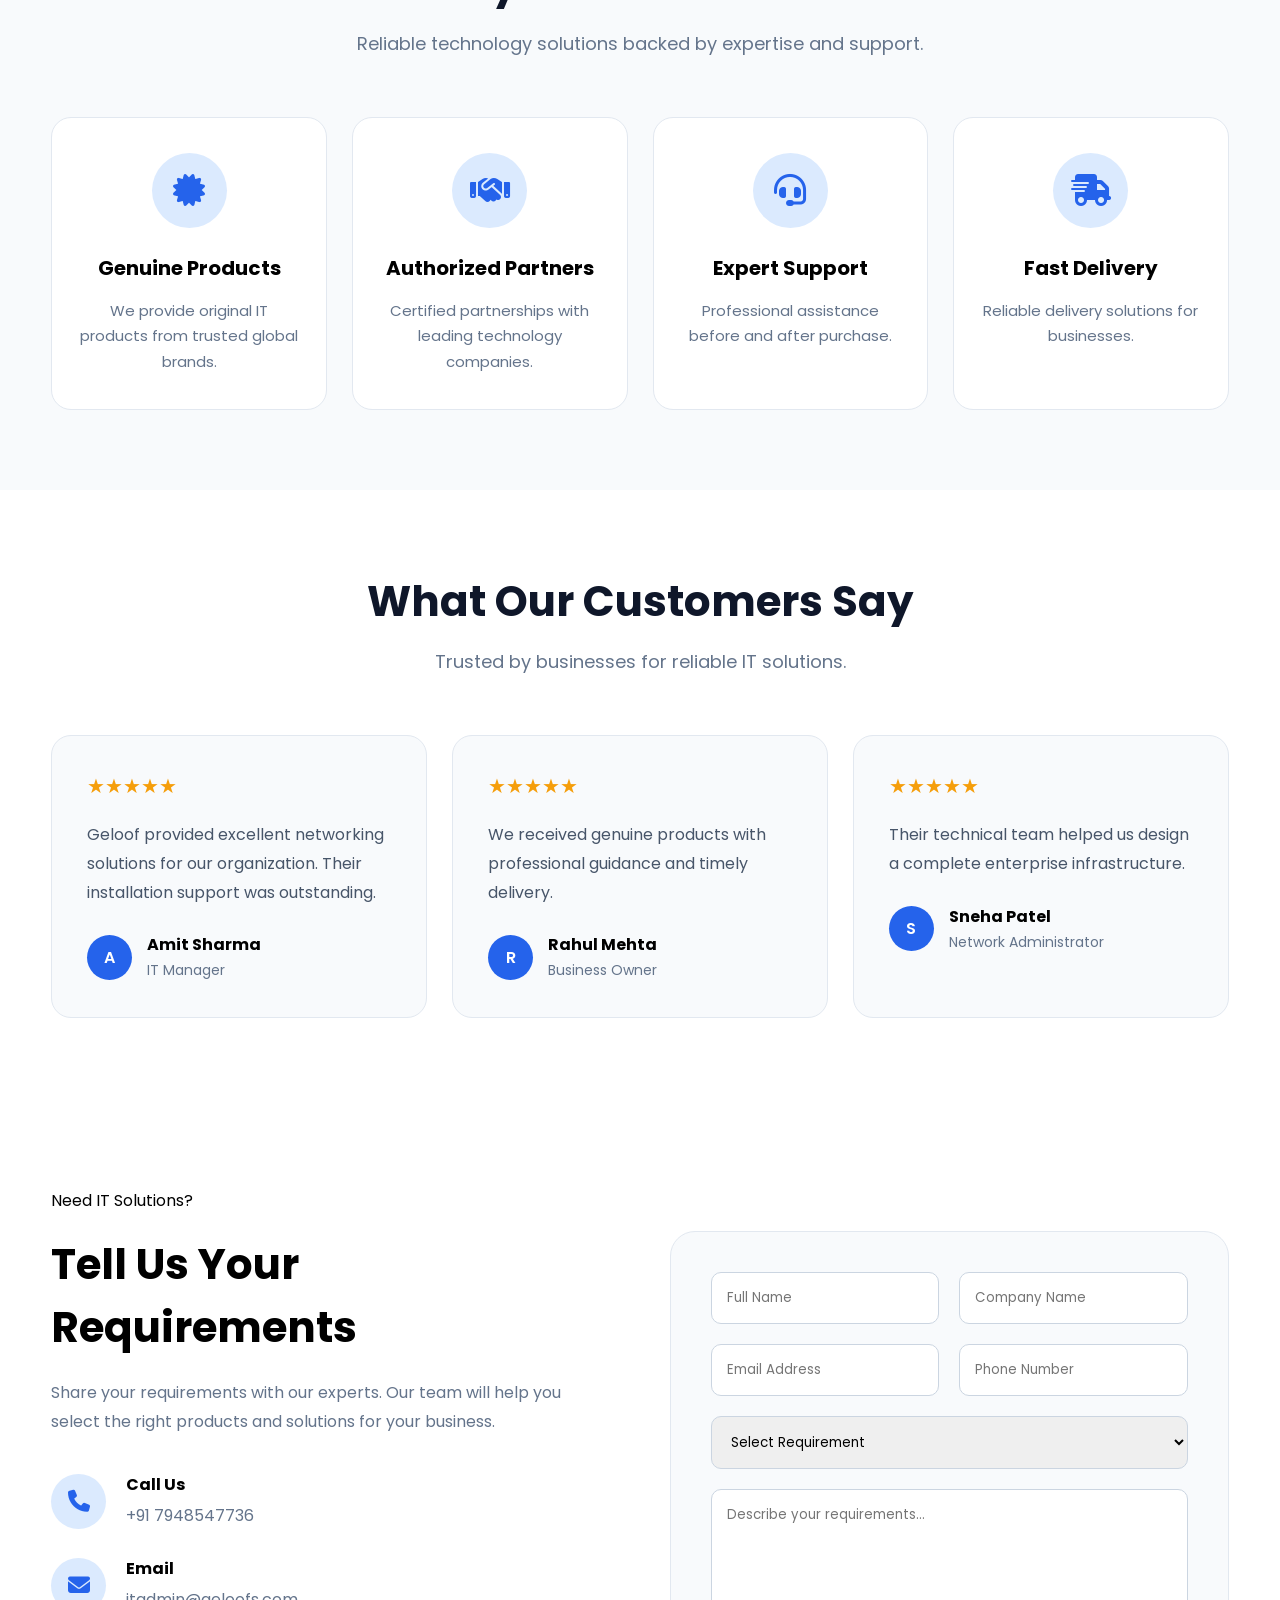
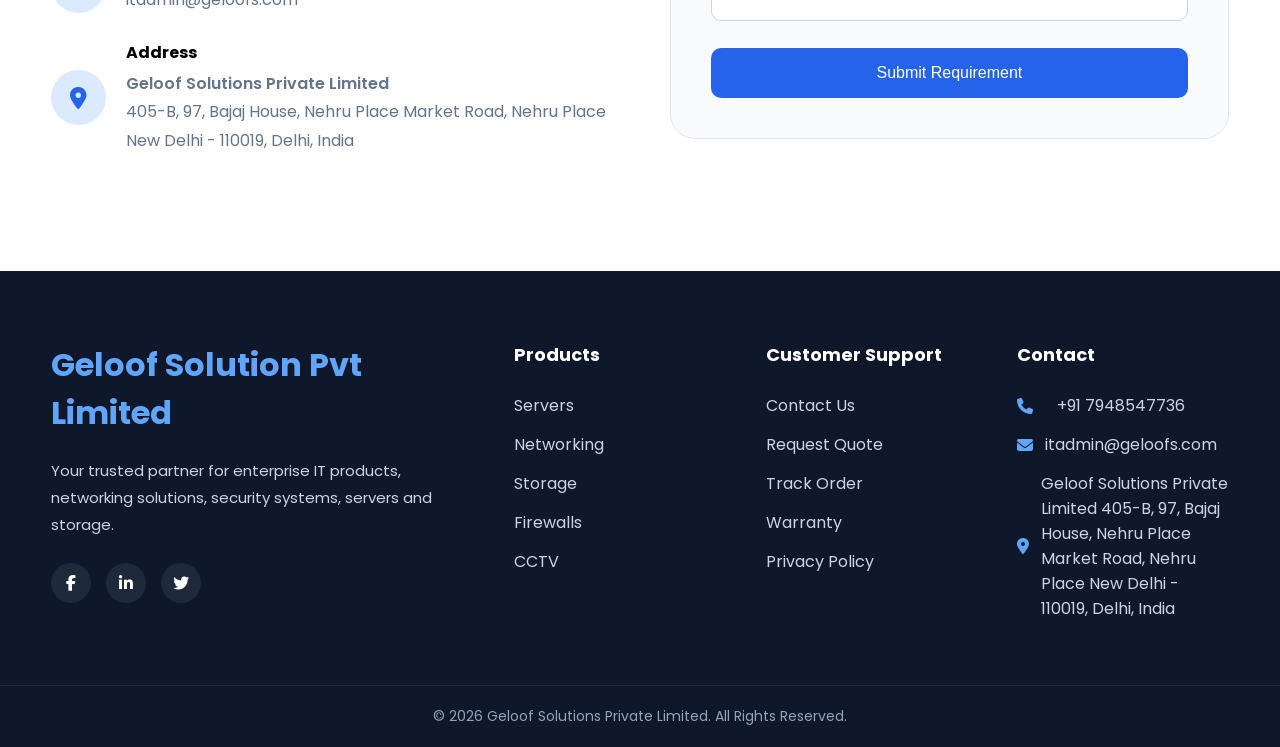
==== commit 7267554a: "new file:   components/footer.html 	new file:   components/header.html 	modified:   css/products.css" ====
--- a/index.html
+++ b/index.html
@@ -60,7 +60,7 @@
 
                 <svg xmlns="http://www.w3.org/2000/svg" width="24" height="24" viewBox="0 0 24 24" fill="none" stroke="currentColor" stroke-width="3" stroke-linecap="round" stroke-linejoin="round" class="lucide lucide-wifi-icon lucide-wifi"><path d="M12 20h.01"/><path d="M2 8.82a15 15 0 0 1 20 0"/><path d="M5 12.859a10 10 0 0 1 14 0"/><path d="M8.5 16.429a5 5 0 0 1 7 0"/></svg>
 
-                <span>Geloof Solution</span>
+                <span> <a href="index.html">Geloof Solution</a></span>
 
                 <p style="font-size: small; margin-left: 25px;">
                     <svg xmlns="http://www.w3.org/2000/svg" width="14" height="14" viewBox="0 0 24 24" fill="none" stroke="currentColor" stroke-width="2" stroke-linecap="round" stroke-linejoin="round" class="lucide lucide-map-pin-icon lucide-map-pin"><path d="M20 10c0 4.993-5.539 10.193-7.399 11.799a1 1 0 0 1-1.202 0C9.539 20.193 4 14.993 4 10a8 8 0 0 1 16 0"/><circle cx="12" cy="10" r="3"/></svg>
@@ -119,7 +119,7 @@
 
             <ul>
 
-                <li><a href="products.html">All Categories</a></li>
+                <li><a href="#">All Categories</a></li>
 
                 <li><a href="#">Servers</a></li>
 
@@ -240,7 +240,7 @@
 
             </a>
 
-            <a href="#" class="category-card">
+            <a href="products.html#networking" class="category-card">
 
                 <div class="icon">
 
--- a/css/style.css
+++ b/css/style.css
@@ -16,6 +16,10 @@
 }
 
 /* Top Bar */
+
+a{
+    text-decoration:none;
+}
 
 .top-bar{
 
@@ -112,6 +116,7 @@
     display:flex;
     gap:25px;
     font-size:22px;
+    position: sticky;
 
 }
 
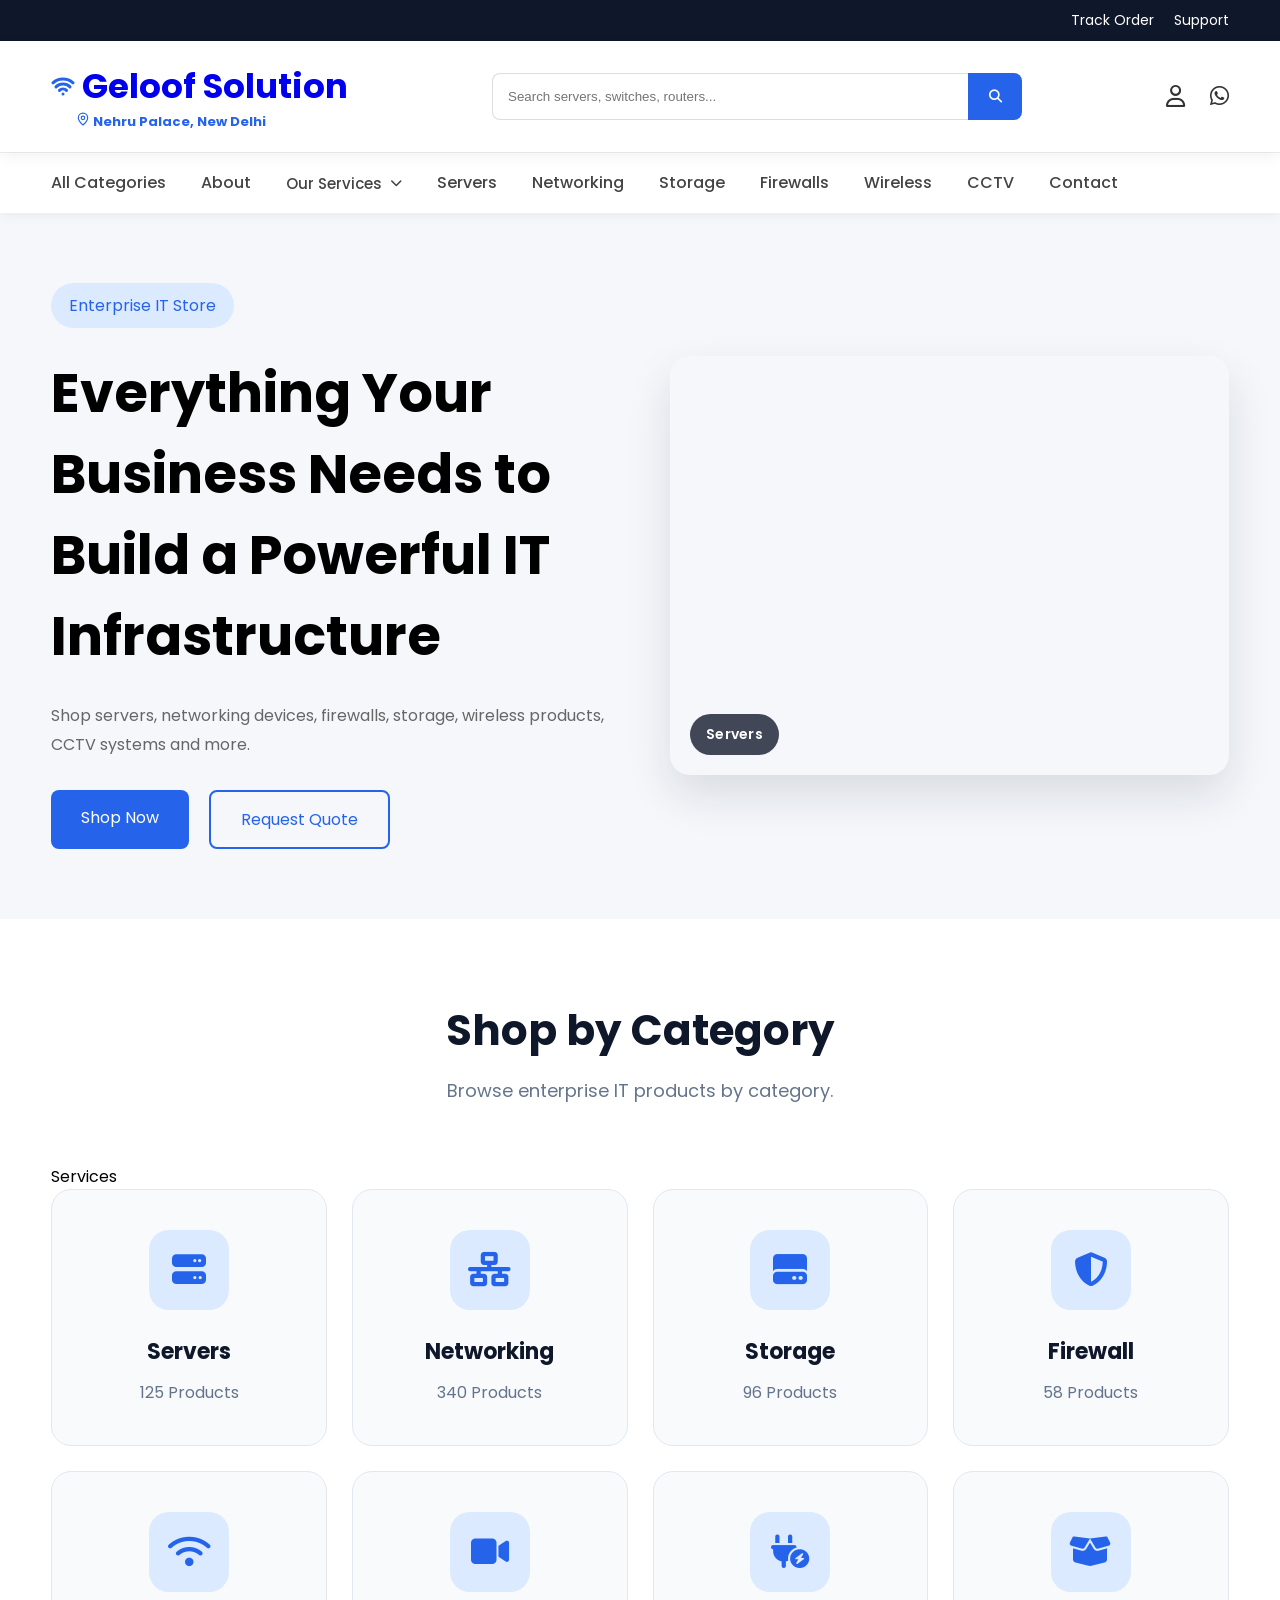
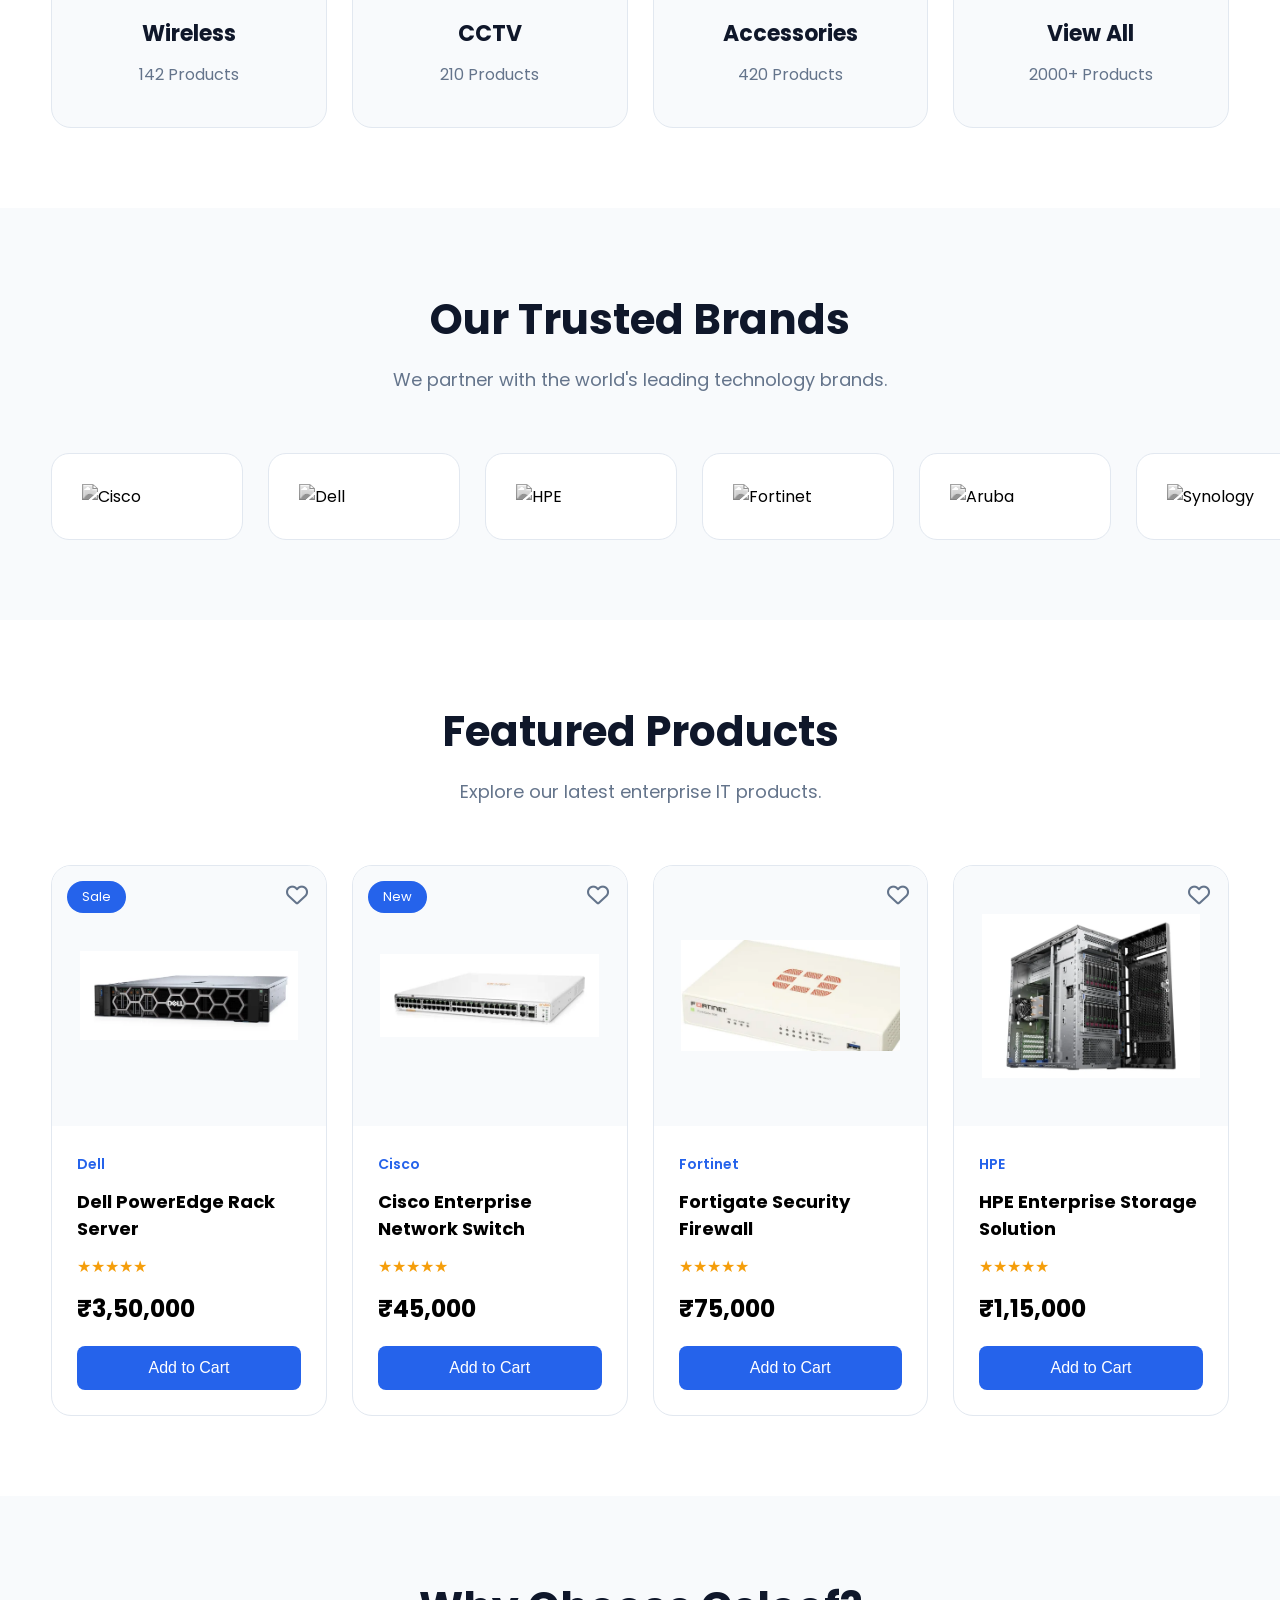
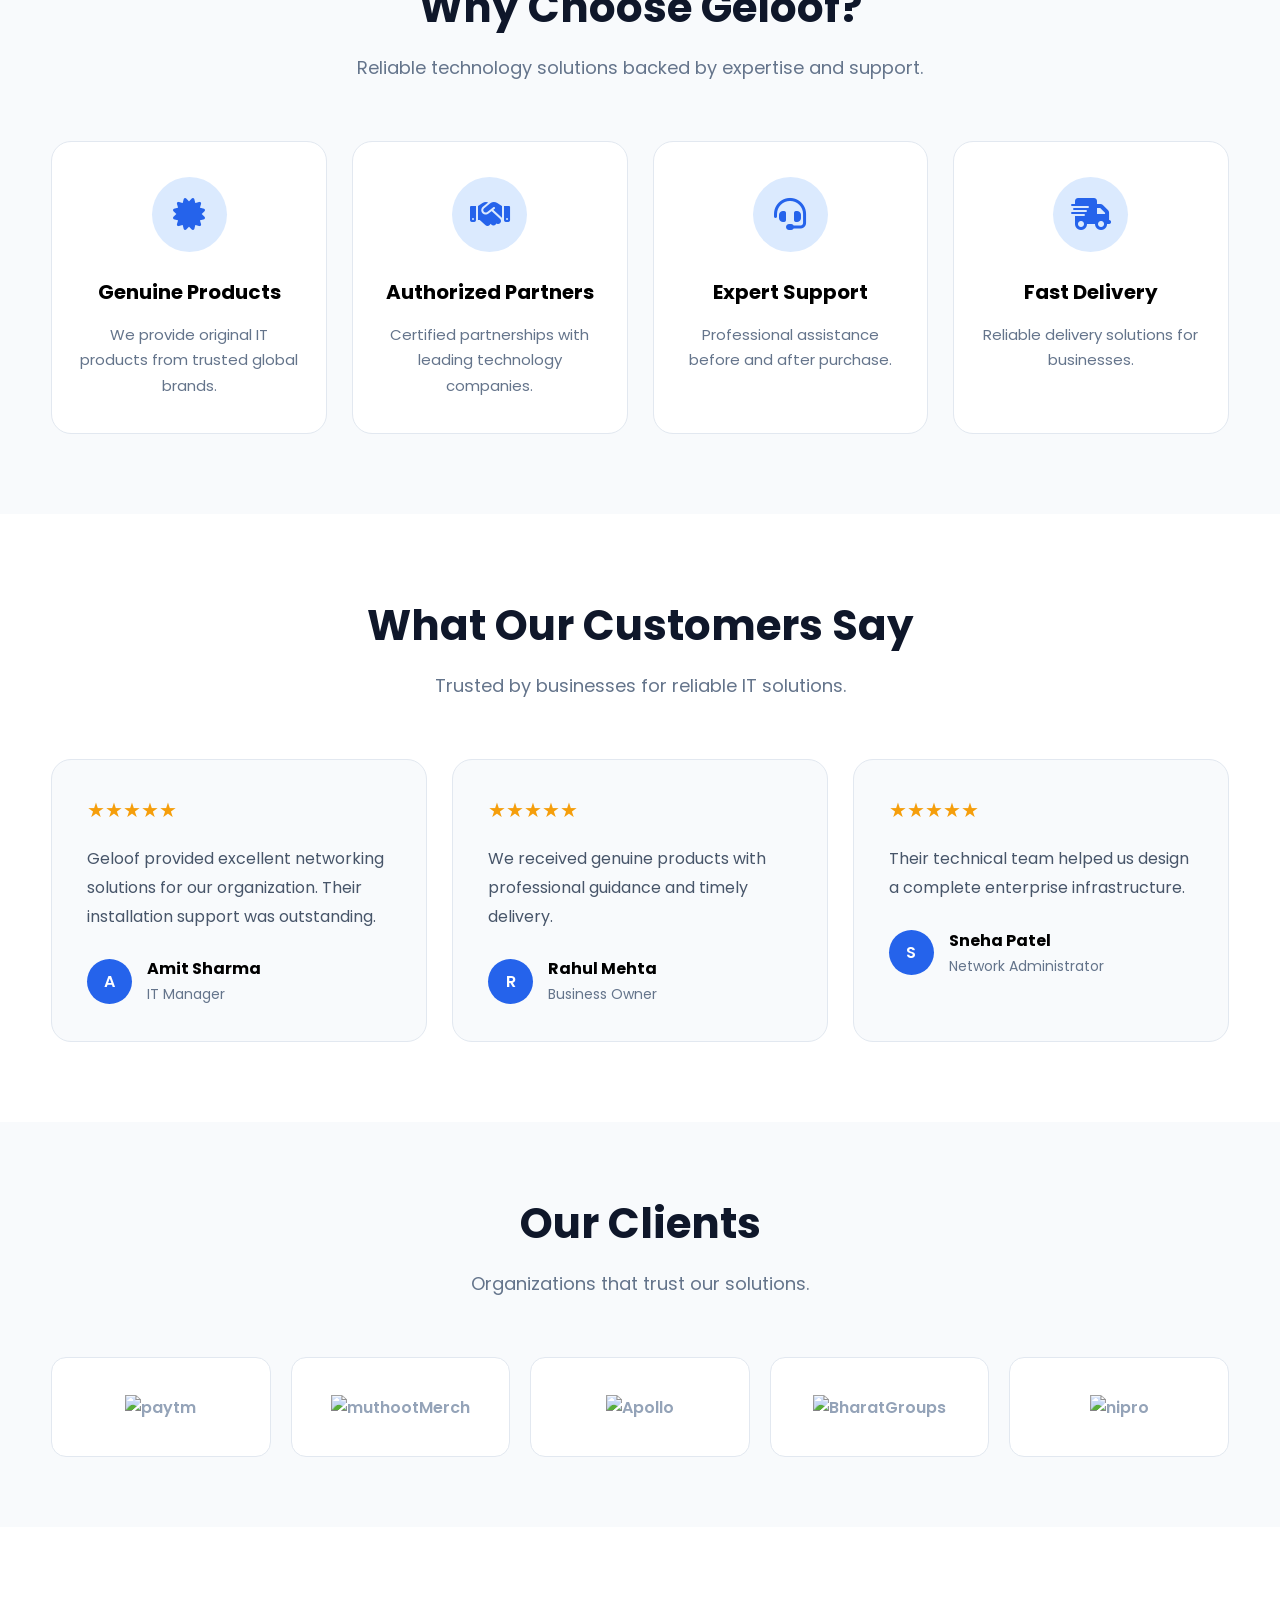
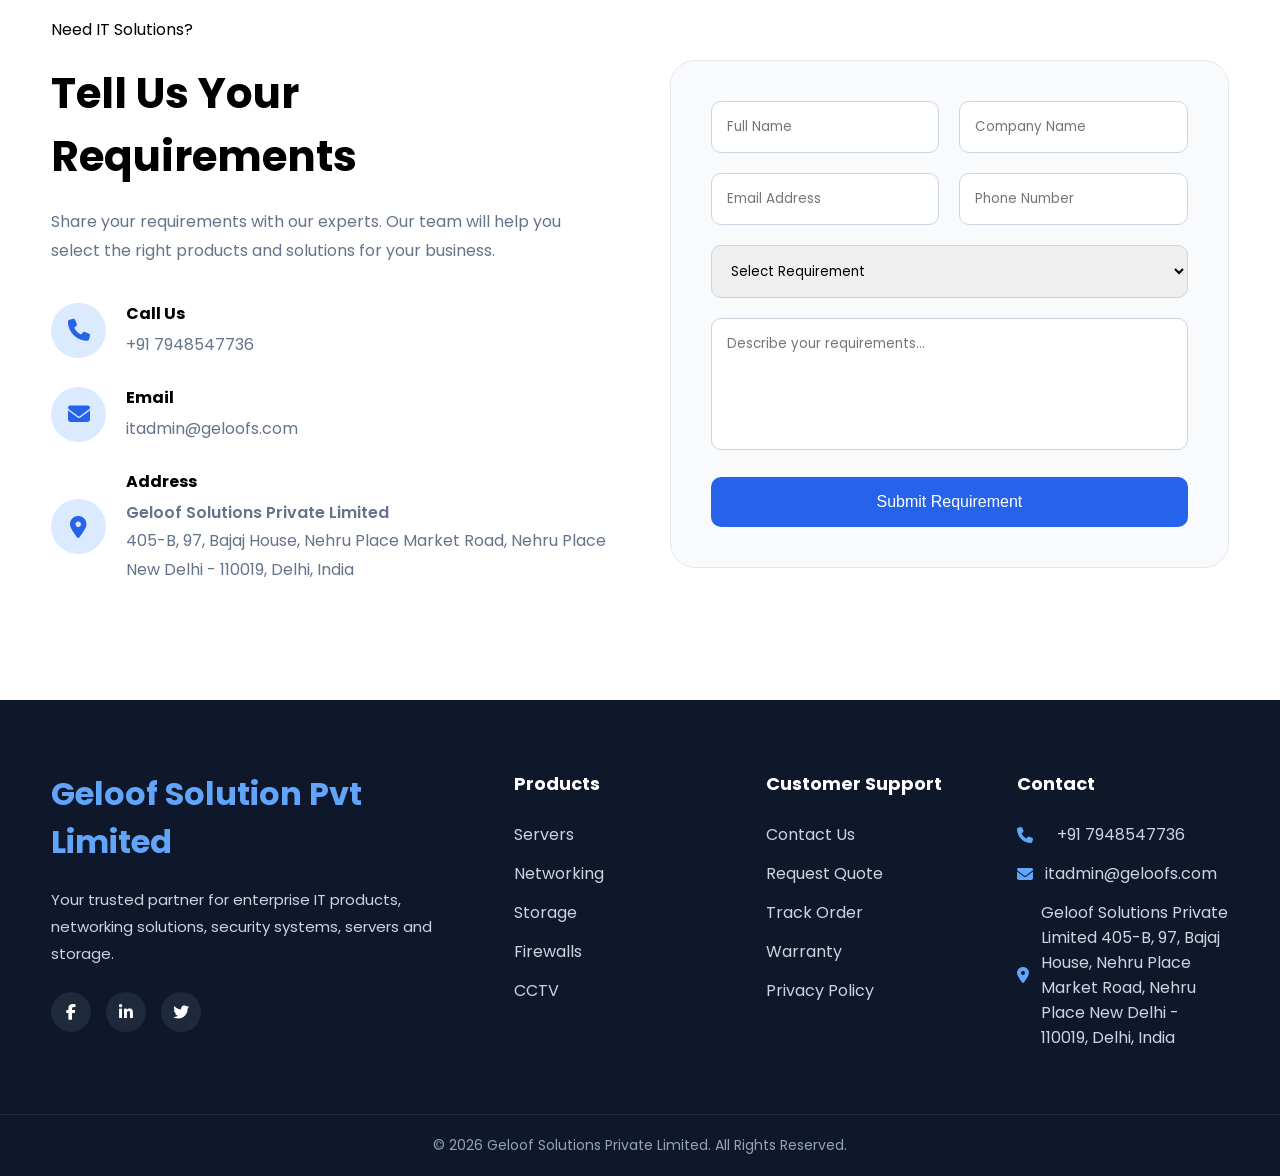
==== commit d9339349: "modified:   css/style.css 	modified:   index.html 	modified:   js/products.js 	modified:   js/script" ====
--- a/index.html
+++ b/index.html
@@ -92,17 +92,17 @@
                     <i class="fa-regular fa-user"></i>
                 </a>
 
-                <a href="#">
-                    <i class="fa-regular fa-heart"></i>
+                <a href="https://wa.me/919716432591" target= "_blank">
+                    <i class="fa-brands fa-whatsapp"></i>
                 </a>
 
-                <a href="#" class="cart">
+                <!-- <a href="#" class="cart">
 
                     <i class="fa-solid fa-cart-shopping"></i>
 
                     <span>2</span>
 
-                </a>
+                </a> -->
 
             </div>
 
@@ -119,11 +119,31 @@
 
             <ul>
 
-                <li><a href="#">All Categories</a></li>
+                <li><a href="index.html#category">All Categories</a></li>
+
+                <li><a href="#">About</a></li>
+
+                <li class="services-item">
+                    <button class="services-toggle" type="button" aria-expanded="false">
+                        Our Services
+                        <i class="fa-solid fa-chevron-down"></i>
+                    </button>
+
+                    <div class="services-dropdown" id="servicesDropdown">
+                        <a href="#">IT Infrastructure Consultancy</a>
+                        <a href="#">Data Center Designing and Installation</a>
+                        <a href="#">Structured Cabling</a>
+                        <a href="#">Wireless Networking</a>
+                        <a href="#">Server and Storage Management</a>
+                        <a href="#">Network Management</a>
+                        <a href="#">Optical Fiber Cabling Services</a>
+                        <a href="#">Other IT Services</a>
+                    </div>
+                </li>
 
                 <li><a href="#">Servers</a></li>
 
-                <li><a href="products.html#networking">Networking</a></li>
+                <li><a href="#">Networking</a></li>
 
                 <li><a href="#">Storage</a></li>
 
@@ -132,10 +152,6 @@
                 <li><a href="#">Wireless</a></li>
 
                 <li><a href="#">CCTV</a></li>
-
-                <li><a href="#">Deals</a></li>
-
-                <li><a href="#">About</a></li>
 
                 <li><a href="#">Contact</a></li>
 
@@ -180,7 +196,7 @@
 
                 <div class="hero-btns">
 
-                    <a href="#" class="shop-btn">
+                    <a href="products.html" class="shop-btn">
 
                         Shop Now
 
@@ -210,7 +226,7 @@
     </section>
     <!-- ================= CATEGORIES ================= -->
 
-<section class="categories">
+<section class="categories" id="category">
 
     <div class="container">
 
@@ -223,7 +239,7 @@
             </p>
 
         </div>
-
+Services
         <div class="category-grid">
 
             <a href="#" class="category-card">
@@ -943,7 +959,7 @@
 
 
 
-<!-- ================= CLIENT LOGOS =================
+<!-- ================= CLIENT LOGOS ================= -->
 
 
 <section class="clients">
@@ -967,27 +983,27 @@
 
 
             <div>
-                Client Logo
+                <img src="https://duckduckgo.com/i/1a3440915d057ab0.png" alt="paytm">
             </div>
 
 
             <div>
-                Client Logo
+                <img src="https://external-content.duckduckgo.com/iu/?u=https%3A%2F%2Fassets-netstorage.groww.in%2Fstock-assets%2Flogos2%2FMuthoot_Mercantile.png&f=1&nofb=1&ipt=e47dc1b0b8b2b30545fa4e1e38818dd5bd35eb0680c80e63a0c53dc72eb9380d" alt="muthootMerch">
             </div>
 
 
             <div>
-                Client Logo
+                <img src="https://duckduckgo.com/i/fb1e8768dae9d140.png" alt="Apollo">
             </div>
 
 
             <div>
-                Client Logo
+                <img src="https://external-content.duckduckgo.com/iu/?u=https%3A%2F%2Fimages.assettype.com%2Ffortune-india%2Fimport%2Fcompany%2Flogos%2FBharat%2520Rasayan%2520Ltd.png&f=1&nofb=1&ipt=30d5e199c0ec188b07732ca27f75d8f47c079606f9563fc78b41dc2163133d54" alt="BharatGroups">
             </div>
 
 
             <div>
-                Client Logo
+                <img src="https://duckduckgo.com/i/8a65ad80f04aaf8e.png" alt="nipro">
             </div>
 
 
@@ -997,7 +1013,7 @@
     </div>
 
 
-</section> -->
+</section>
 
 <!-- ================= CONTACT SECTION ================= -->
 
--- a/css/style.css
+++ b/css/style.css
@@ -125,6 +125,14 @@
     color:#333;
     text-decoration:none;
     position:relative;
+
+}
+
+.header-icons a:hover{
+
+    color:#2563EB;
+    transform: scale(1.5);
+    transition: all 0.2s ease-in-out;
 
 }
 
@@ -164,24 +172,120 @@
 nav ul{
 
     display:flex;
+    align-items:center;
     list-style:none;
     gap:35px;
     padding:18px 0;
-
-}
-
-nav a{
-
+    min-height:60px;
+
+}
+
+nav li{
+
+    display:flex;
+    align-items:center;
+
+}
+
+nav a,
+.services-toggle{
+
+    display:inline-flex;
+    align-items:center;
     text-decoration:none;
     color:#444;
     font-weight:500;
     float: unset;
+    line-height:1;
 
 }
 
 nav a:hover{
 
     color:#2563EB;
+
+}
+
+.services-item{
+
+    position:relative;
+
+}
+
+.services-toggle{
+
+    border:none;
+    outline:none;
+    background:transparent;
+    color:#444;
+    font-family:inherit;
+    font-size:15px;
+    font-weight:500;
+    cursor:pointer;
+    padding:0;
+    display:flex;
+    align-items:center;
+    gap:8px;
+    line-height:1;
+
+}
+
+.services-toggle i{
+
+    font-size:12px;
+    transition:transform .25s ease;
+
+}
+
+.services-item.is-open .services-toggle i{
+
+    transform:rotate(180deg);
+
+}
+
+.services-dropdown{
+
+    position:absolute;
+    top:calc(100% + 14px);
+    left:0;
+    min-width:280px;
+    background:#fff;
+    border:1px solid #dbeafe;
+    border-radius:14px;
+    box-shadow:0 16px 40px rgba(15,23,42,.12);
+    padding:10px;
+    display:grid;
+    gap:6px;
+    opacity:0;
+    pointer-events:none;
+    transform:translateY(-8px) scale(.98);
+    transition:all .28s ease;
+    z-index:1200;
+
+}
+
+.services-dropdown a{
+
+    display:block;
+    padding:10px 12px;
+    border-radius:10px;
+    color:#0F172A;
+    font-size:14px;
+
+}
+
+.services-dropdown a:hover{
+
+    background:#eff6ff;
+    color:#2563EB;
+
+}
+
+.services-item.is-open .services-dropdown{
+
+    opacity:1;
+    pointer-events:auto;
+    transform:translateY(0) scale(1);
 
 }
 
@@ -199,6 +303,14 @@
     grid-template-columns:1fr 1fr;
     align-items:center;
     gap:60px;
+
+}
+
+.hero-right{
+
+    display:flex;
+    justify-content:center;
+    align-items:center;
 
 }
 
@@ -265,6 +377,9 @@
     overflow:hidden;
     border-radius:20px;
     box-shadow:0 20px 45px rgba(15,23,42,.12);
+    width:100%;
+    max-width:560px;
+    margin:0 auto;
 }
 
 .hero-slide{
@@ -997,12 +1112,37 @@
 
     justify-content:center;
 
+    padding:15px;
+
     color:#94A3B8;
 
     font-weight:600;
 
     border:1px solid #E2E8F0;
 
+}
+
+.client-grid img{
+
+    max-width:100%;
+
+    max-height:60px;
+
+    object-fit:contain;
+
+    display:block;
+
+    /* transition: transform 0.5s ease-in; */
+
+}
+
+.client-grid div:hover{
+
+    transform:translateY(-8px);
+
+    transition: transform 0.3s ease-in;
+
+    box-shadow:0 20px 40px rgba(0,0,0,.08);
 }
 
 
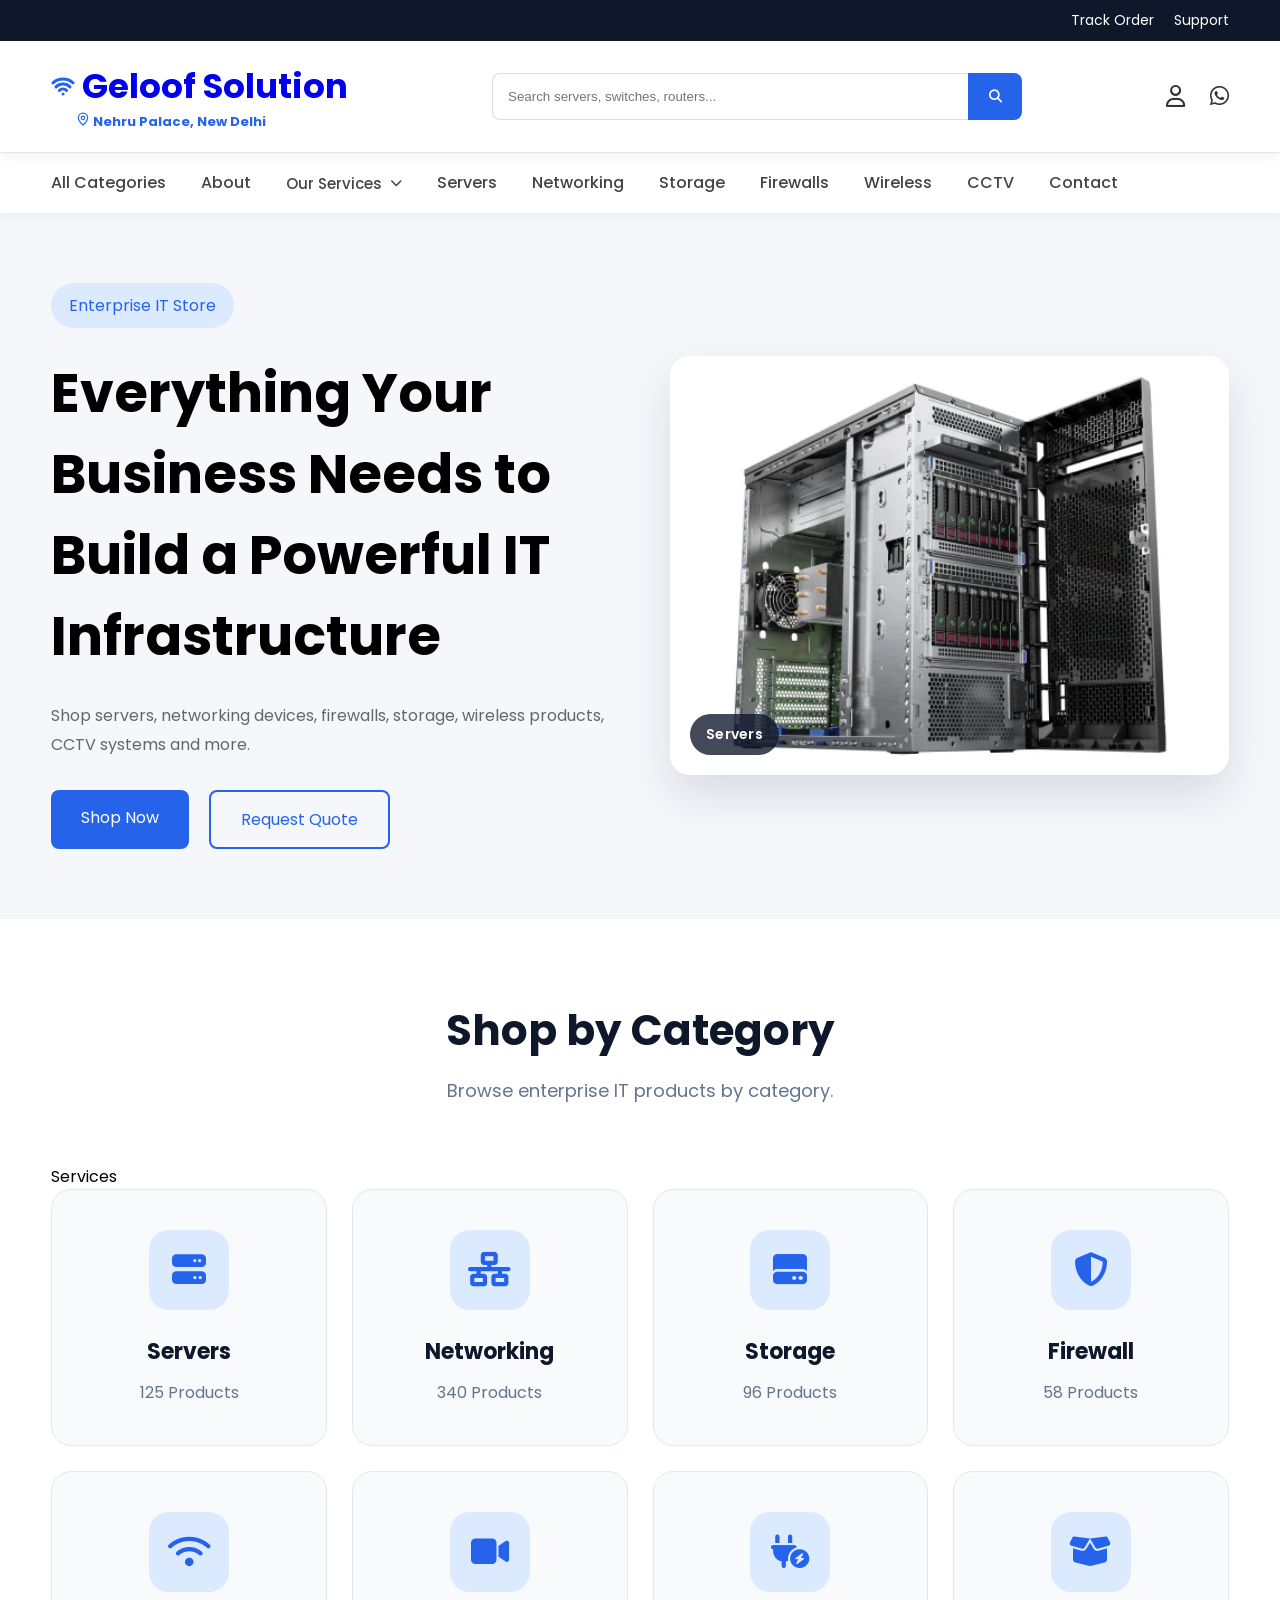
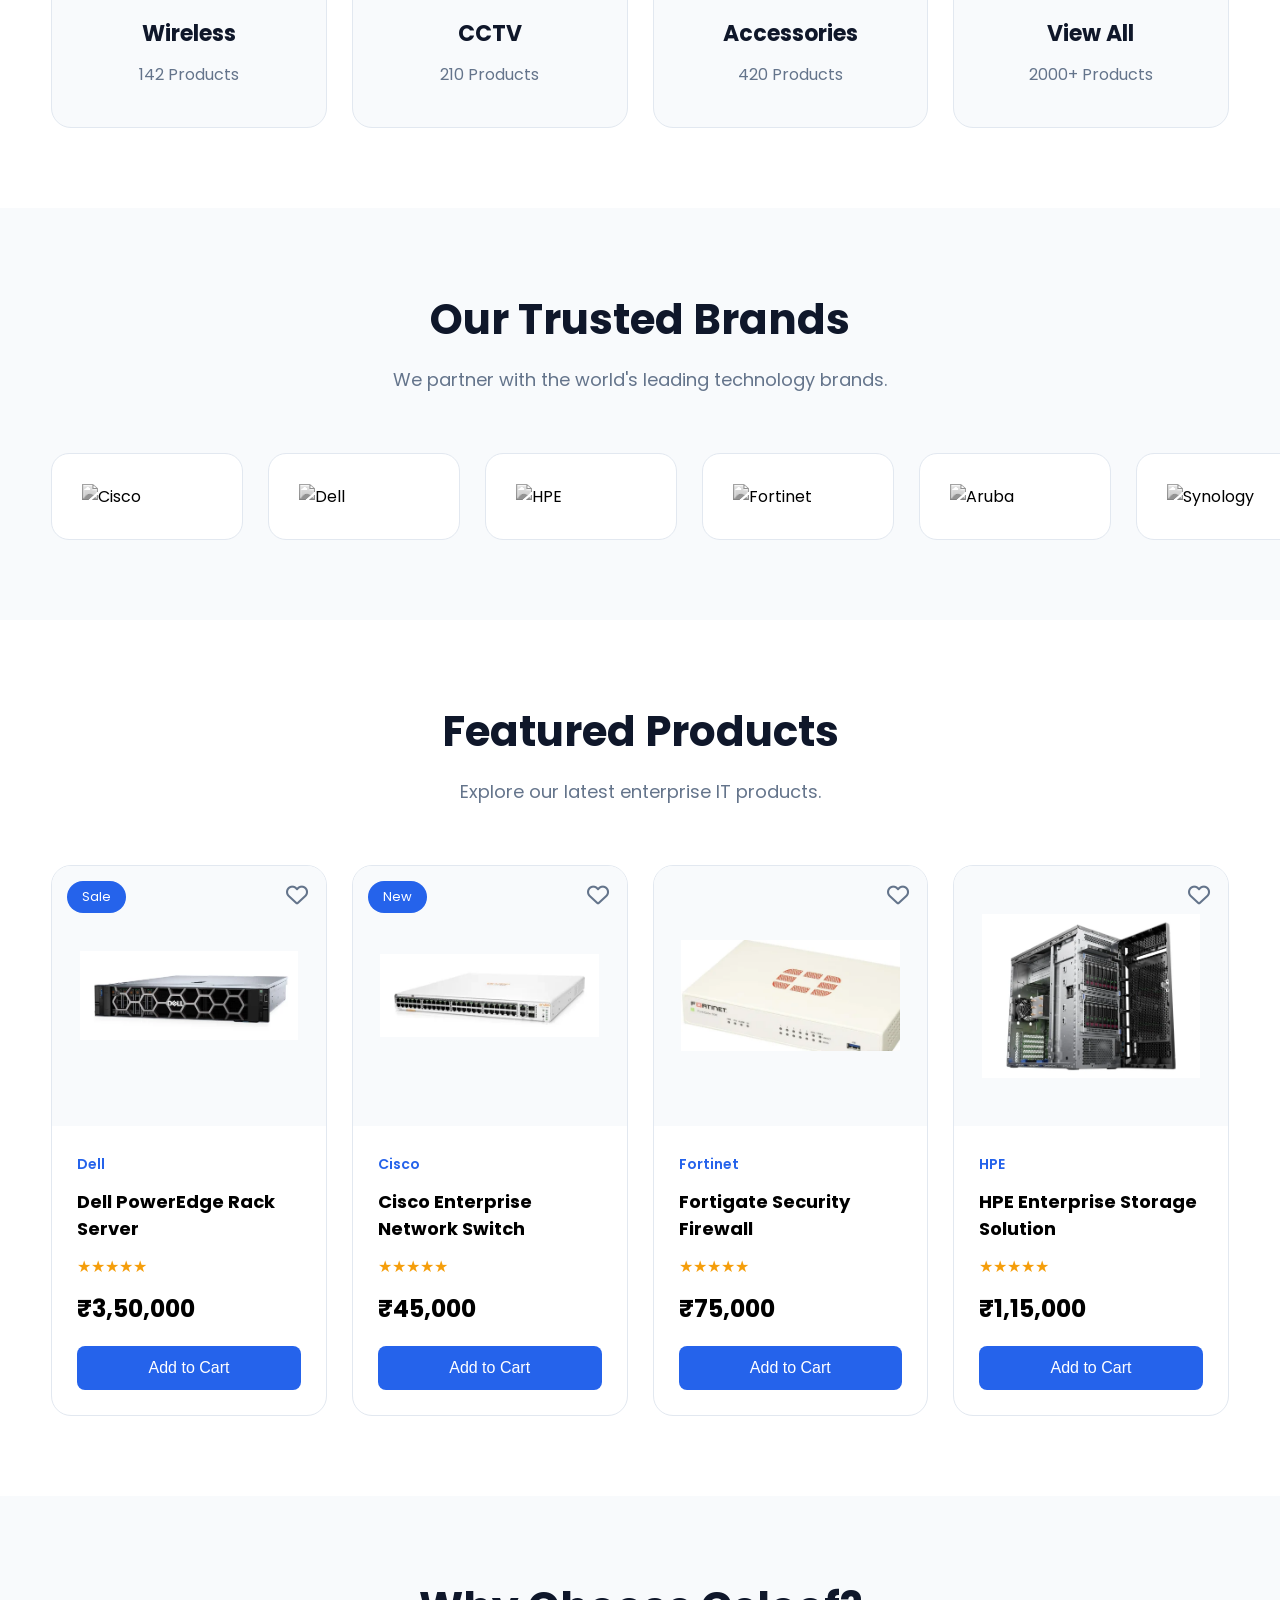
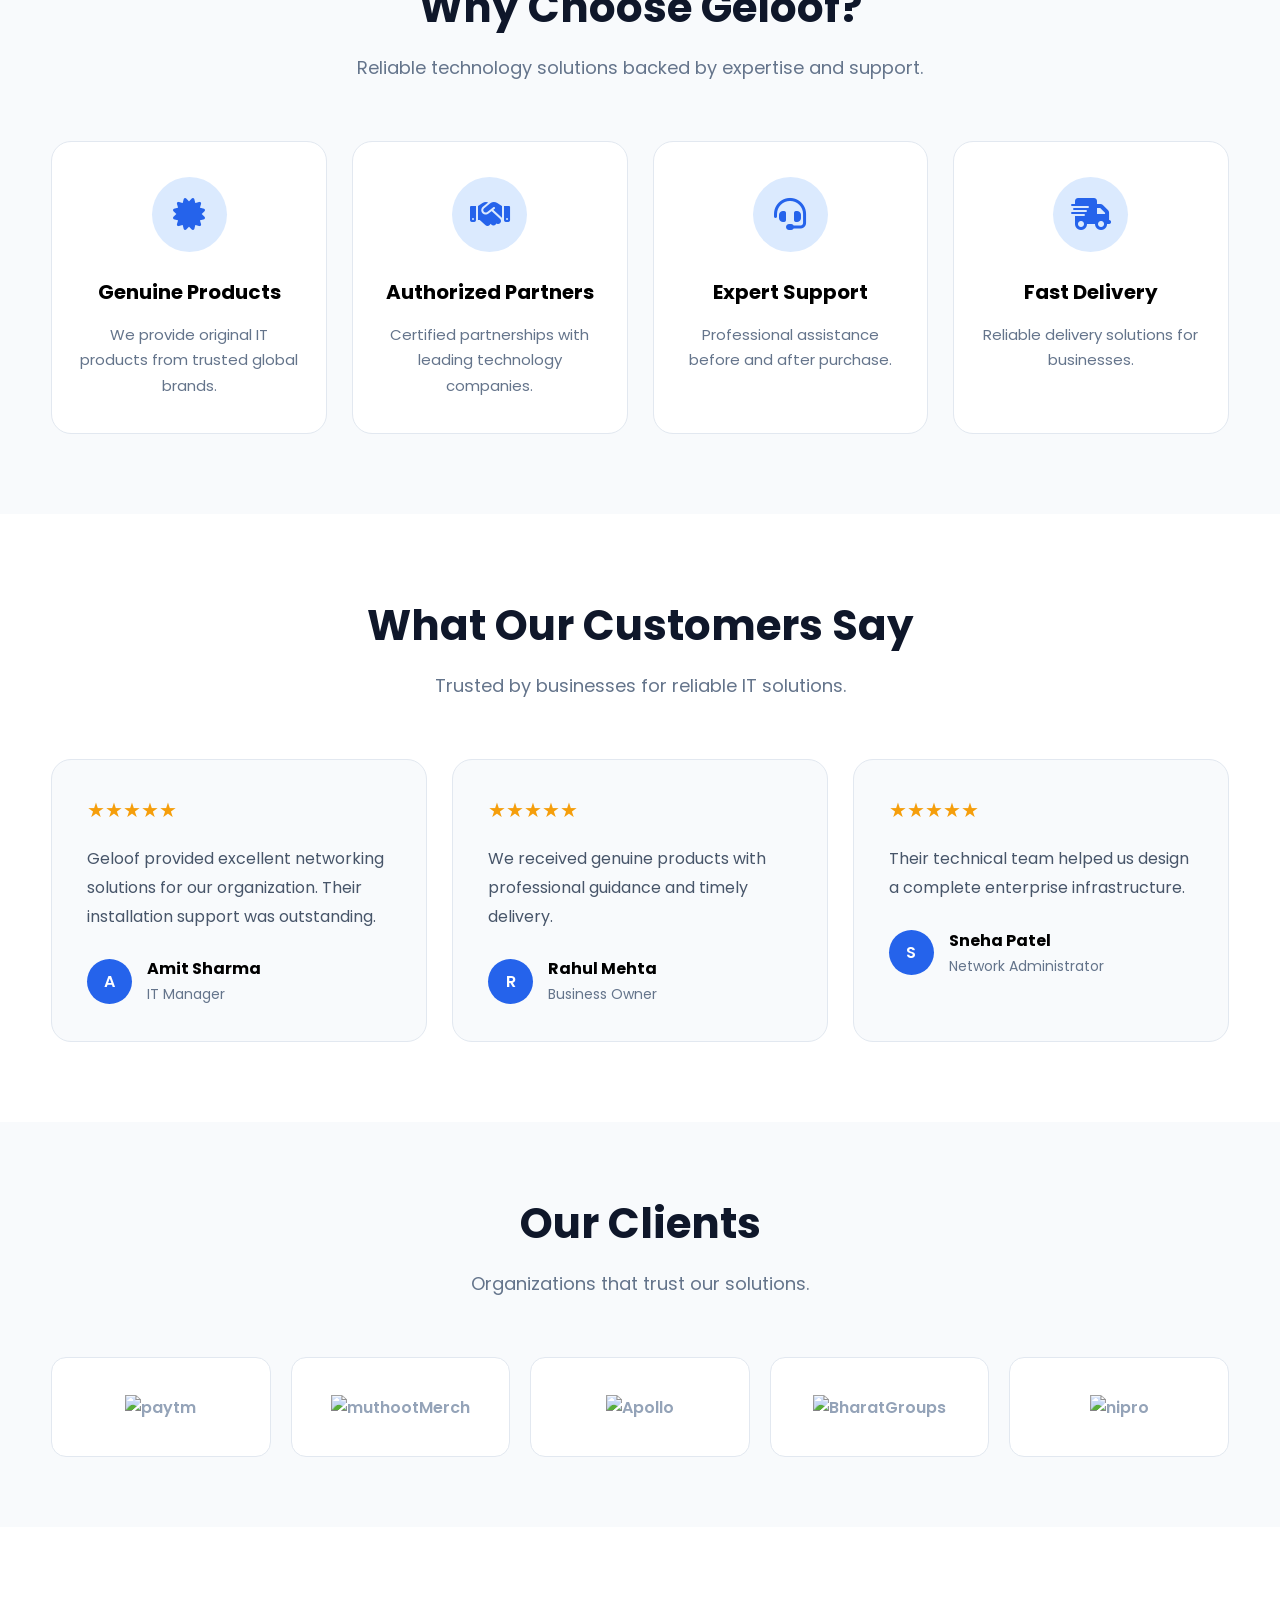
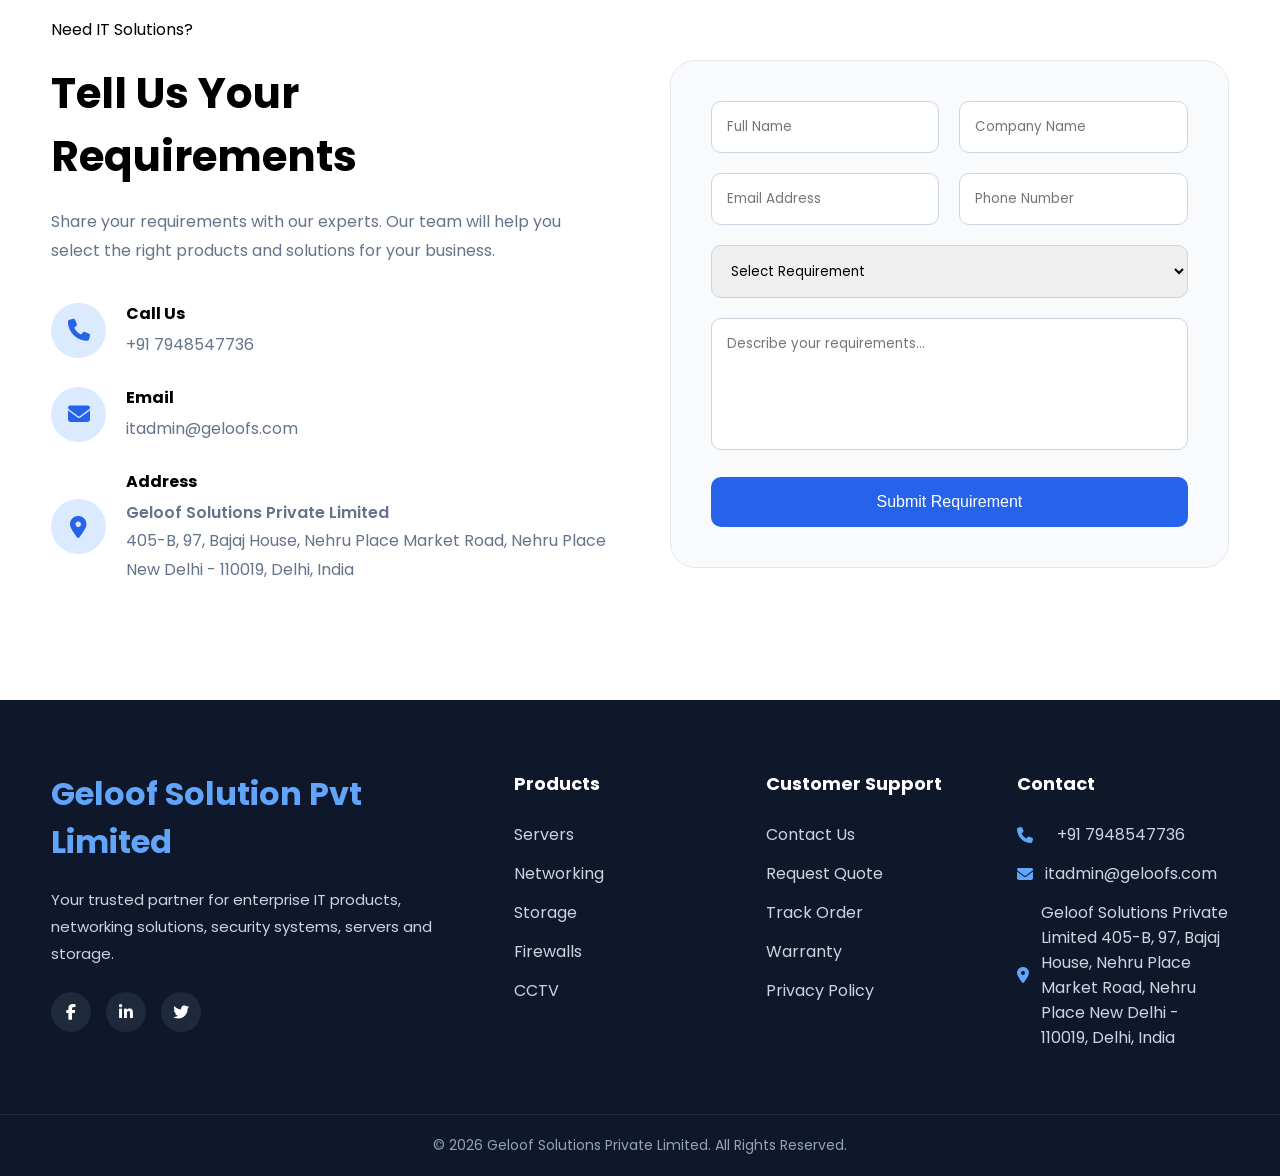
==== commit a359372a: "deleted:    .~lock.Sales by Item.xlsx# 	new file:   about.html 	modified:   components/header.html 	" ====
--- a/index.html
+++ b/index.html
@@ -27,6 +27,8 @@
 
     <!-- ================= TOP BAR ================= -->
 
+<div id="header">
+
     <div class="top-bar">
 
         <div class="container">
@@ -46,7 +48,7 @@
 
     </div>
 
-<div id="header">
+
 
     <!-- ================= HEADER ================= -->
 
@@ -121,7 +123,7 @@
 
                 <li><a href="index.html#category">All Categories</a></li>
 
-                <li><a href="#">About</a></li>
+                <li><a href="about.html">About</a></li>
 
                 <li class="services-item">
                     <button class="services-toggle" type="button" aria-expanded="false">
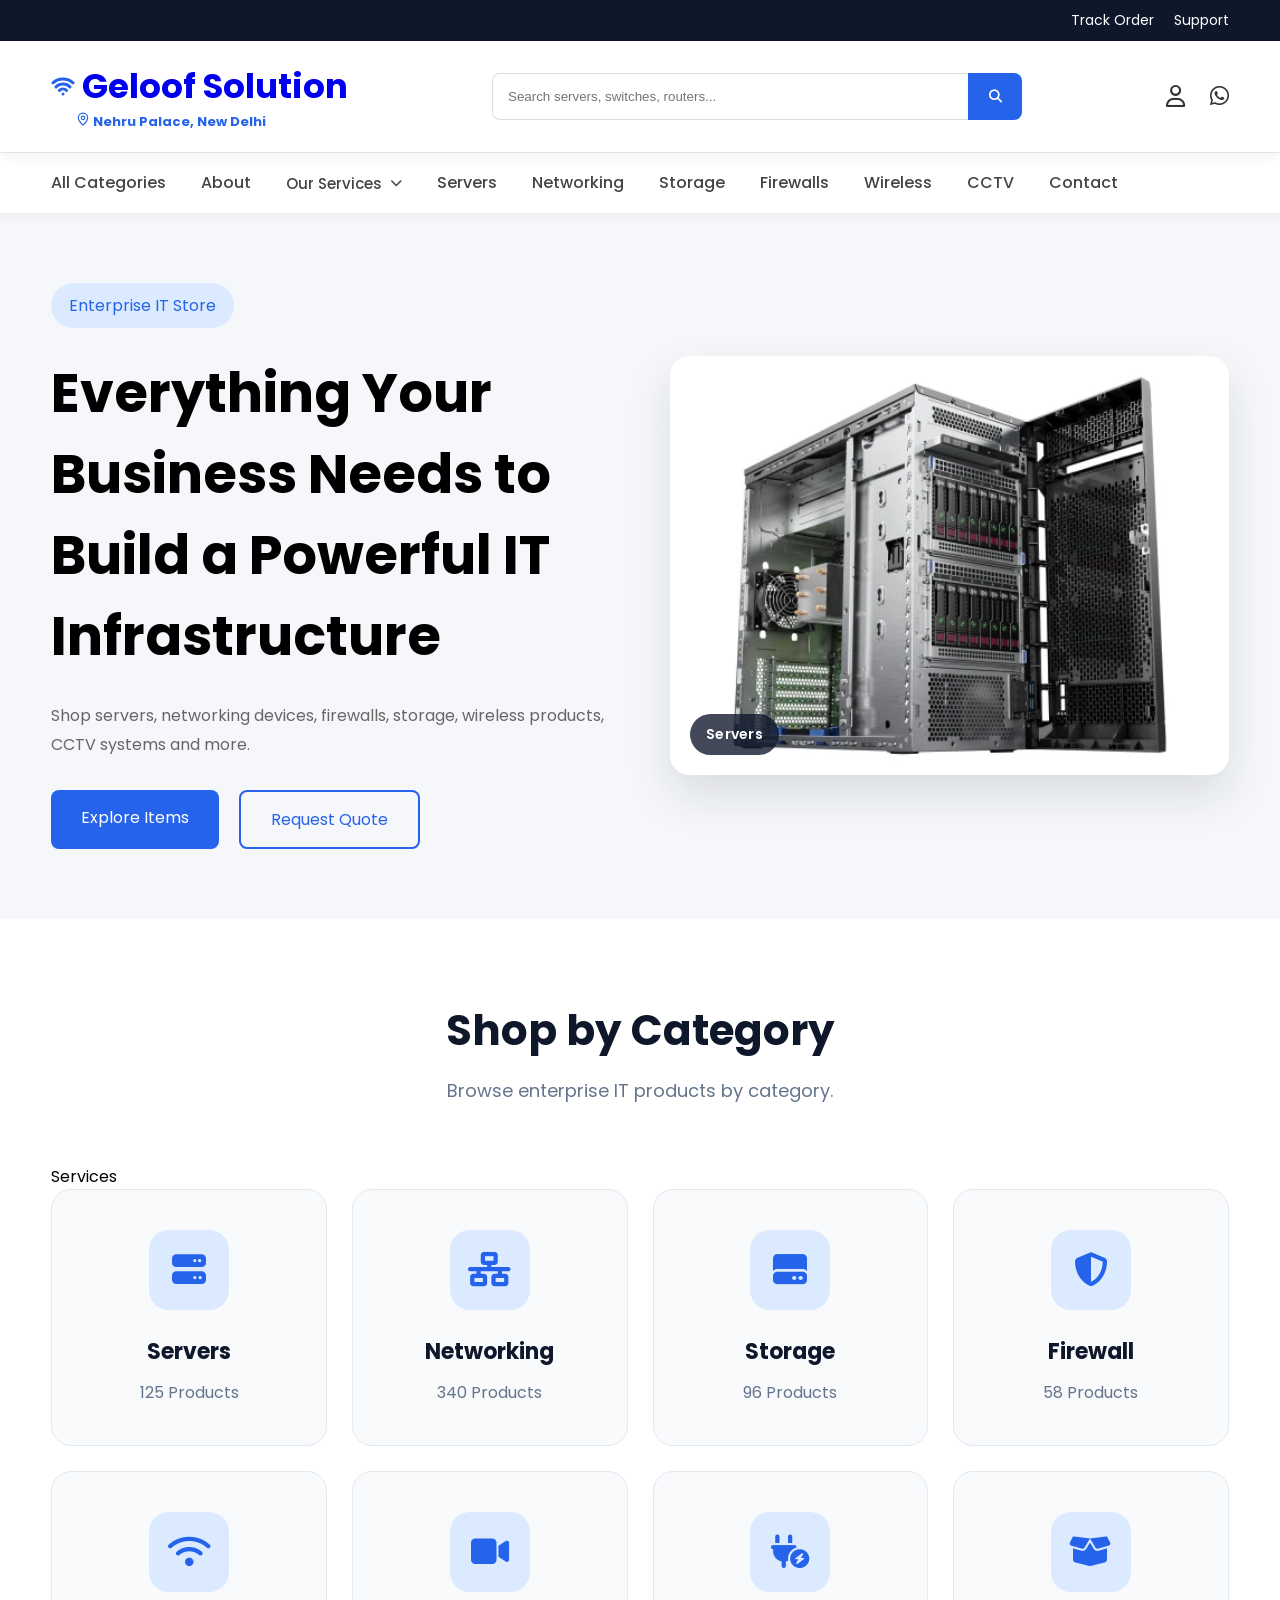
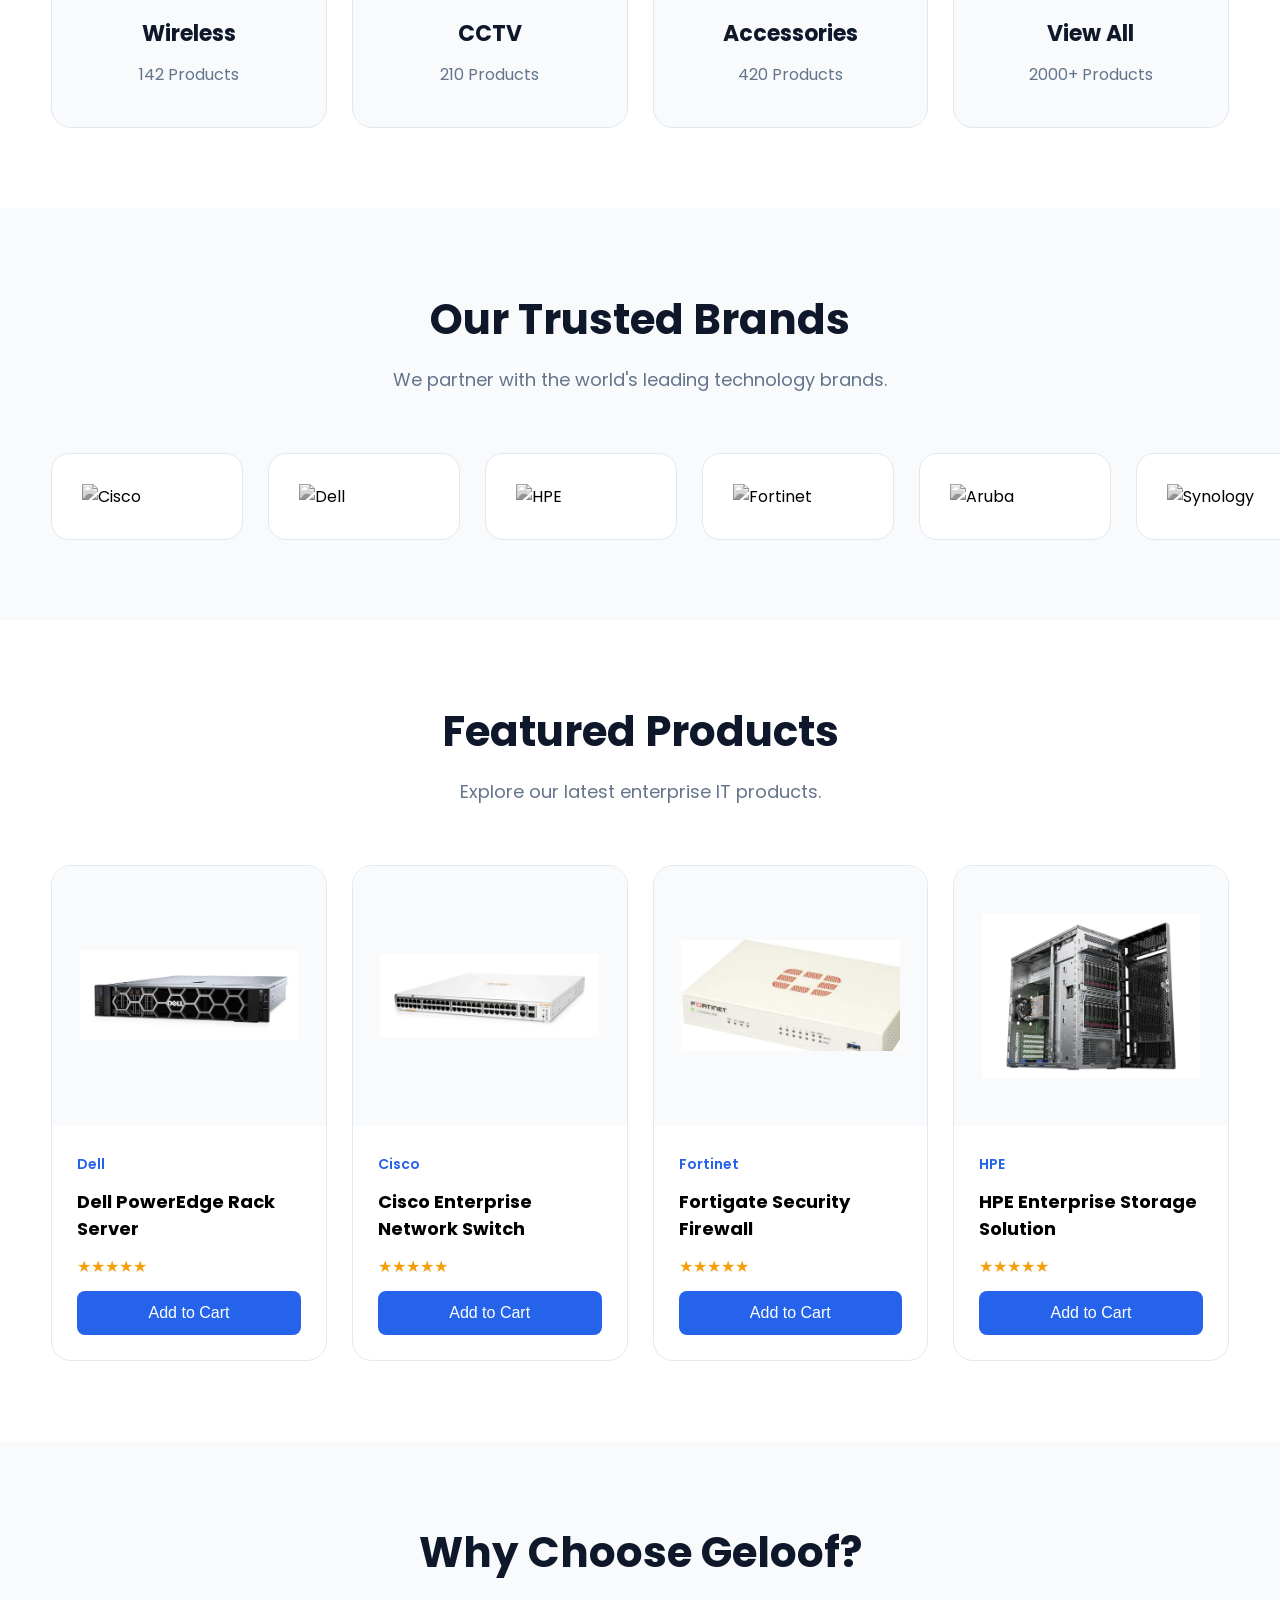
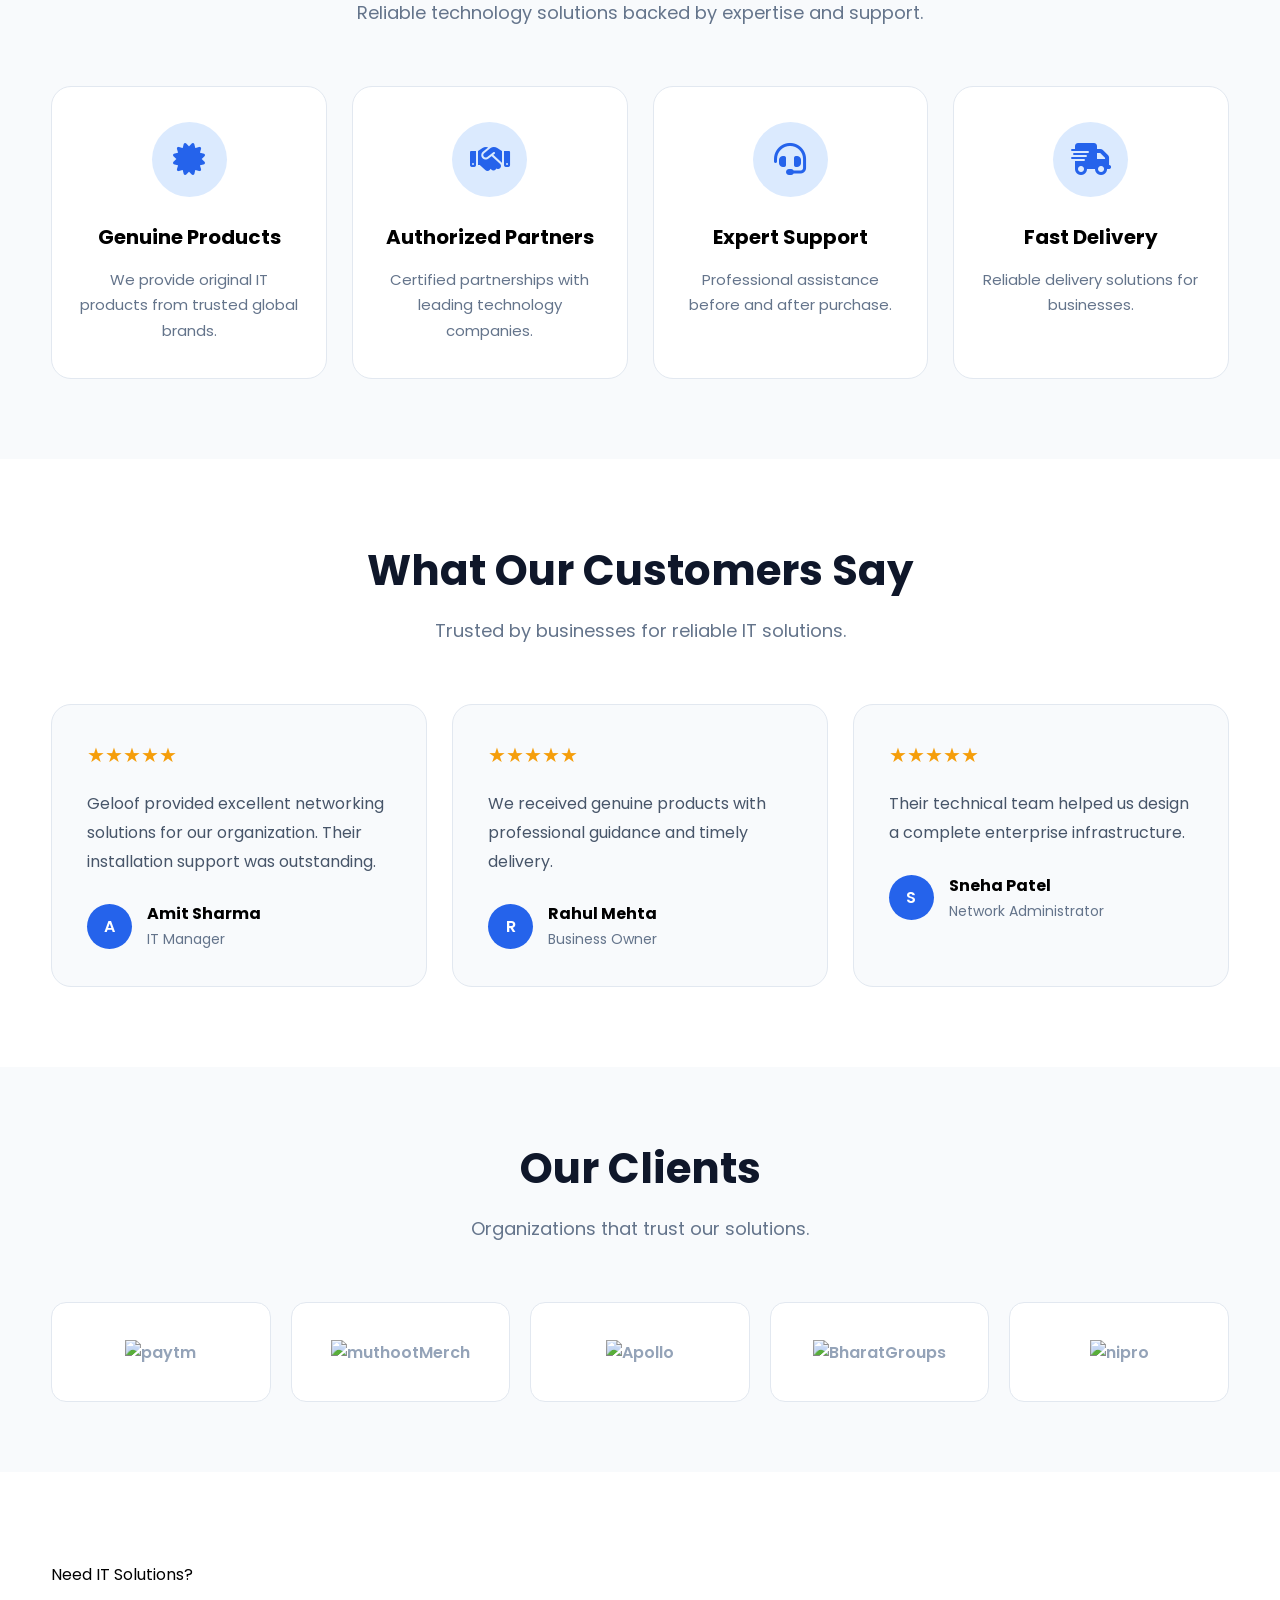
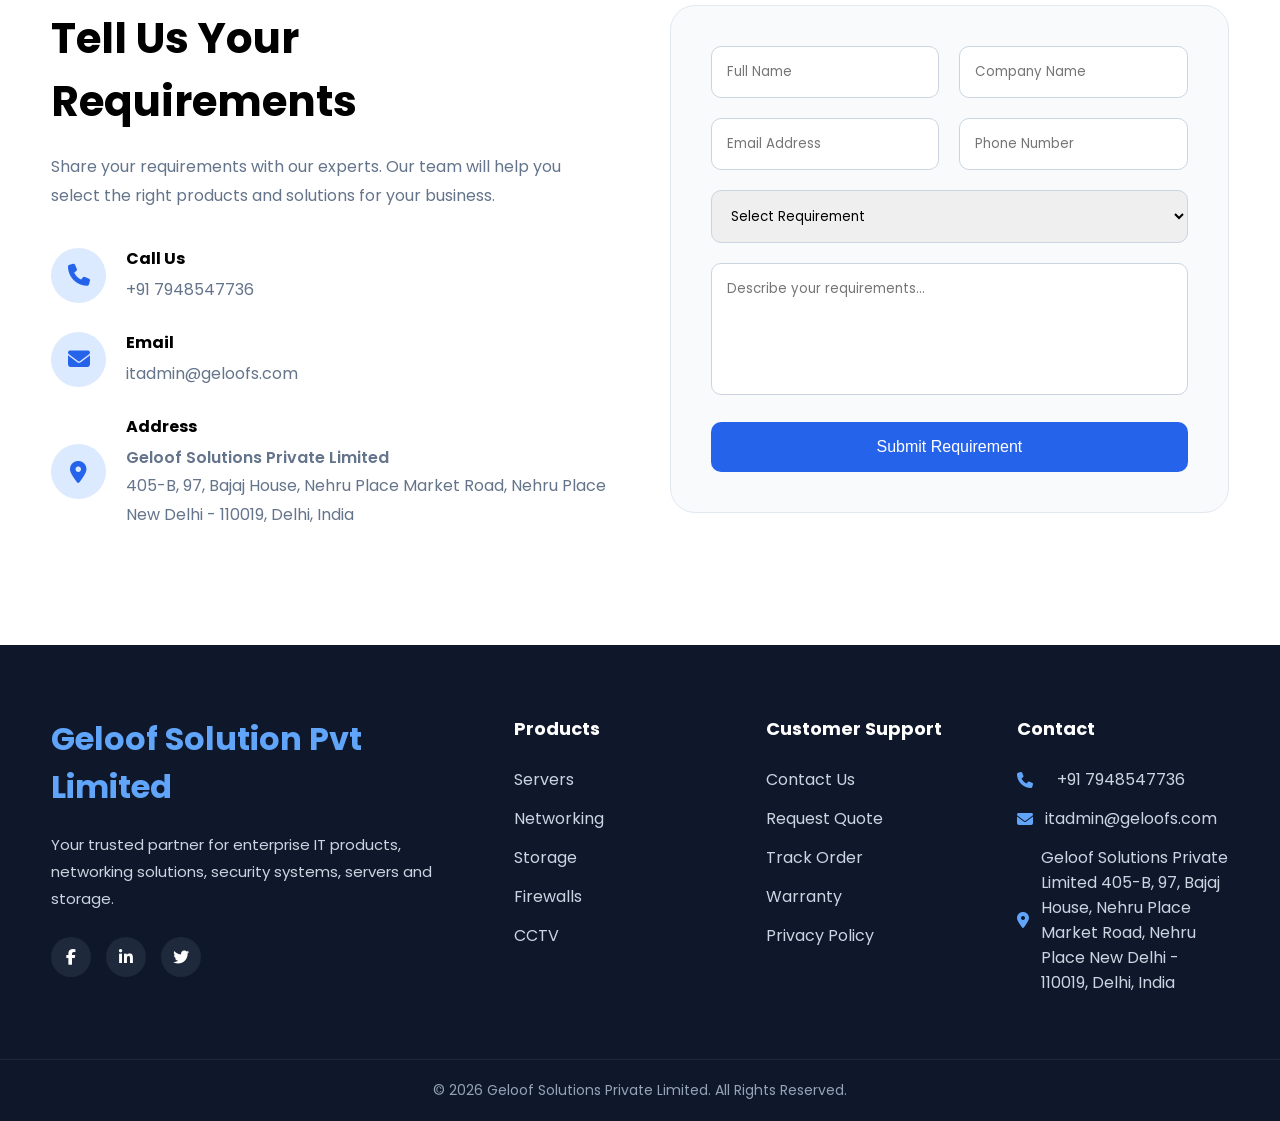
==== commit a3cbc89a: "modified:   about.html 	modified:   css/responsive.css 	modified:   css/style.css 	new file:   img/b" ====
--- a/index.html
+++ b/index.html
@@ -200,7 +200,7 @@
 
                     <a href="products.html" class="shop-btn">
 
-                        Shop Now
+                        Explore Items
 
                     </a>
 
@@ -437,12 +437,6 @@
 
                 <div class="product-image">
 
-                    <span class="badge-sale">
-                        Sale
-                    </span>
-
-                    <i class="fa-regular fa-heart wishlist"></i>
-
                     <img src="img/products/dellServer.png"
                     alt="Server">
 
@@ -467,14 +461,6 @@
 
                     </div>
 
-
-                    <div class="price">
-
-                        ₹3,50,000
-
-                    </div>
-
-
                     <button>
 
                         Add to Cart
@@ -492,13 +478,6 @@
             <div class="product-card">
 
                 <div class="product-image">
-
-                    <span class="badge-sale">
-                        New
-                    </span>
-
-                    <i class="fa-regular fa-heart wishlist"></i>
-
 
                     <img src="img/products/networkSwitch.png"
                     alt="Network Switch">
@@ -524,14 +503,6 @@
 
                     </div>
 
-
-                    <div class="price">
-
-                        ₹45,000
-
-                    </div>
-
-
                     <button>
 
                         Add to Cart
@@ -551,9 +522,6 @@
 
 
                 <div class="product-image">
-
-                    <i class="fa-regular fa-heart wishlist"></i>
-
 
                     <img src="img/products/firewall.png"
                     alt="Firewall">
@@ -580,14 +548,6 @@
 
                     </div>
 
-
-                    <div class="price">
-
-                        ₹75,000
-
-                    </div>
-
-
                     <button>
 
                         Add to Cart
@@ -608,10 +568,6 @@
 
 
                 <div class="product-image">
-
-
-                    <i class="fa-regular fa-heart wishlist"></i>
-
 
                     <img src="img/products/servers.png"
                     alt="Storage">
@@ -639,14 +595,6 @@
                         ★★★★★
 
                     </div>
-
-
-                    <div class="price">
-
-                        ₹1,15,000
-
-                    </div>
-
 
                     <button>
 
--- a/css/style.css
+++ b/css/style.css
@@ -1540,4 +1540,390 @@
 
     font-size:14px;
 
-}+}
+
+
+/* ==========================================
+            ABOUT PAGE
+========================================== */
+
+/* Hero Section */
+
+.about-hero{
+    background: linear-gradient(135deg,#0F172A,#1D4ED8);
+    color:#fff;
+    padding:120px 0;
+    text-align:center;
+}
+
+.about-hero .tag{
+    display:inline-block;
+    background:rgba(255,255,255,.15);
+    padding:8px 18px;
+    border-radius:30px;
+    margin-bottom:20px;
+    font-size:14px;
+    font-weight:500;
+}
+
+.about-hero h1{
+    max-width:900px;
+    margin:0 auto 25px;
+    font-size:52px;
+    line-height:1.2;
+}
+
+.about-hero p{
+    max-width:850px;
+    margin:auto;
+    line-height:1.8;
+    color:#E2E8F0;
+}
+
+
+/* ==========================================
+            WHO WE ARE
+========================================== */
+
+.about-company{
+    padding:100px 0;
+}
+
+.about-grid{
+    display:grid;
+    grid-template-columns:1fr 1fr;
+    gap:60px;
+    align-items:center;
+}
+
+.about-grid img{
+    width:100%;
+    border-radius:20px;
+    box-shadow:0 20px 50px rgba(0,0,0,.12);
+}
+
+.about-grid h2{
+    font-size:40px;
+    margin-bottom:25px;
+    color:#0F172A;
+}
+
+.about-grid p{
+    color:#64748B;
+    line-height:1.9;
+    margin-bottom:20px;
+}
+
+
+/* ==========================================
+        MISSION / VISION
+========================================== */
+
+.mission{
+    background:#F8FAFC;
+    padding:100px 0;
+}
+
+.mission-grid{
+    display:grid;
+    grid-template-columns:repeat(3,1fr);
+    gap:30px;
+}
+
+.mission-card{
+    background:#fff;
+    padding:40px 30px;
+    border-radius:20px;
+    text-align:center;
+    transition:.35s;
+    border:1px solid #E2E8F0;
+}
+
+.mission-card:hover{
+    transform:translateY(-8px);
+    box-shadow:0 18px 40px rgba(0,0,0,.08);
+}
+
+.mission-card i{
+    font-size:40px;
+    color:#2563EB;
+    margin-bottom:20px;
+}
+
+.mission-card h3{
+    margin-bottom:15px;
+    color:#0F172A;
+}
+
+.mission-card p{
+    color:#64748B;
+    line-height:1.8;
+}
+
+
+/* ==========================================
+        SERVICES
+========================================== */
+
+.services{
+    padding:100px 0;
+}
+
+.services-grid{
+    display:grid;
+    grid-template-columns:repeat(3,1fr);
+    gap:30px;
+}
+
+.service-card{
+    padding:35px;
+    border-radius:18px;
+    background:#fff;
+    border:1px solid #E2E8F0;
+    transition:.3s;
+}
+
+.service-card:hover{
+    transform:translateY(-8px);
+    box-shadow:0 18px 40px rgba(0,0,0,.08);
+}
+
+.service-card i{
+    font-size:40px;
+    color:#2563EB;
+    margin-bottom:20px;
+}
+
+.service-card h3{
+    margin-bottom:15px;
+}
+
+.service-card p{
+    color:#64748B;
+    line-height:1.8;
+}
+
+
+/* ==========================================
+        INDUSTRIES
+========================================== */
+
+.industries{
+    background:#F8FAFC;
+    padding:100px 0;
+}
+
+.industry-grid{
+    display:grid;
+    grid-template-columns:repeat(5,1fr);
+    gap:20px;
+}
+
+.industry-card{
+    background:#fff;
+    border-radius:15px;
+    border:1px solid #E2E8F0;
+    padding:25px;
+    text-align:center;
+    transition:.3s;
+    font-weight:600;
+}
+
+.industry-card:hover{
+    background:#2563EB;
+    color:#fff;
+}
+
+
+/* ==========================================
+        COUNTERS
+========================================== */
+
+.counters{
+    padding:100px 0;
+}
+
+.counter-grid{
+    display:grid;
+    grid-template-columns:repeat(4,1fr);
+    gap:30px;
+}
+
+.counter{
+    text-align:center;
+}
+
+.counter h2{
+    font-size:50px;
+    color:#2563EB;
+}
+
+.counter p{
+    color:#64748B;
+}
+
+
+/* ==========================================
+        PARTNER CAROUSEL
+========================================== */
+
+.partners{
+
+    background:#F8FAFC;
+    padding:100px 0;
+    overflow:hidden;
+
+}
+
+.partner-slider{
+
+    width:100%;
+    overflow:hidden;
+    position:relative;
+
+}
+
+.partner-track{
+
+    display:flex;
+    width:max-content;
+    animation:scrollPartners 35s linear infinite;
+
+}
+
+.partner-slider:hover .partner-track{
+
+    animation-play-state:paused;
+
+}
+
+.partner-card{
+
+    width:220px;
+    height:120px;
+    margin-right:25px;
+
+    background:#fff;
+    border:1px solid #E2E8F0;
+    border-radius:18px;
+
+    display:flex;
+    justify-content:center;
+    align-items:center;
+
+    transition:.3s;
+
+    flex-shrink:0;
+
+}
+
+.partner-card:hover{
+
+    transform:translateY(-6px);
+    box-shadow:0 15px 35px rgba(0,0,0,.08);
+
+}
+
+.partner-card img{
+
+    max-width:140px;
+    max-height:60px;
+    filter:grayscale(100%);
+    transition:.3s;
+
+}
+
+.partner-card:hover img{
+
+    filter:none;
+    transform:scale(1.08);
+
+}
+
+@keyframes scrollPartners{
+
+    from{
+
+        transform:translateX(0);
+
+    }
+
+    to{
+
+        transform:translateX(-50%);
+
+    }
+
+}
+
+
+/* ==========================================
+        LEADERSHIP
+========================================== */
+
+.leadership{
+    padding:100px 0;
+}
+
+.leadership-grid{
+    display:grid;
+    grid-template-columns:1fr 1fr;
+    gap:60px;
+    align-items:center;
+}
+
+.leadership img{
+    width:100%;
+    border-radius:20px;
+}
+
+.leadership h2{
+    margin-bottom:25px;
+    font-size:40px;
+}
+
+.leadership p{
+    color:#64748B;
+    line-height:1.9;
+}
+
+
+/* ==========================================
+        CTA
+========================================== */
+
+.about-cta{
+    background:linear-gradient(135deg,#1D4ED8,#2563EB);
+    color:#fff;
+    padding:90px 0;
+    text-align:center;
+}
+
+.about-cta h2{
+    font-size:42px;
+    margin-bottom:20px;
+}
+
+.about-cta p{
+    max-width:700px;
+    margin:0 auto 35px;
+    color:#DBEAFE;
+    line-height:1.8;
+}
+
+.about-cta .btn{
+    display:inline-block;
+    background:#fff;
+    color:#2563EB;
+    padding:15px 35px;
+    border-radius:10px;
+    text-decoration:none;
+    font-weight:600;
+    transition:.3s;
+}
+
+.about-cta .btn:hover{
+    transform:translateY(-3px);
+}
+
+
--- a/css/responsive.css
+++ b/css/responsive.css
@@ -296,4 +296,60 @@
 
     }
 
+}
+
+@media(max-width:992px){
+
+    .about-grid,
+    .leadership-grid{
+        grid-template-columns:1fr;
+    }
+
+    .mission-grid,
+    .services-grid{
+        grid-template-columns:repeat(2,1fr);
+    }
+
+    .partner-grid{
+        grid-template-columns:repeat(3,1fr);
+    }
+
+    .industry-grid{
+        grid-template-columns:repeat(3,1fr);
+    }
+
+    .counter-grid{
+        grid-template-columns:repeat(2,1fr);
+    }
+
+    .about-hero h1{
+        font-size:40px;
+    }
+
+}
+
+@media(max-width:768px){
+
+    .mission-grid,
+    .services-grid,
+    .industry-grid,
+    .partner-grid,
+    .counter-grid{
+        grid-template-columns:1fr;
+    }
+
+    .about-hero{
+        padding:90px 0;
+    }
+
+    .about-hero h1{
+        font-size:32px;
+    }
+
+    .about-grid h2,
+    .leadership h2,
+    .about-cta h2{
+        font-size:30px;
+    }
+
 }
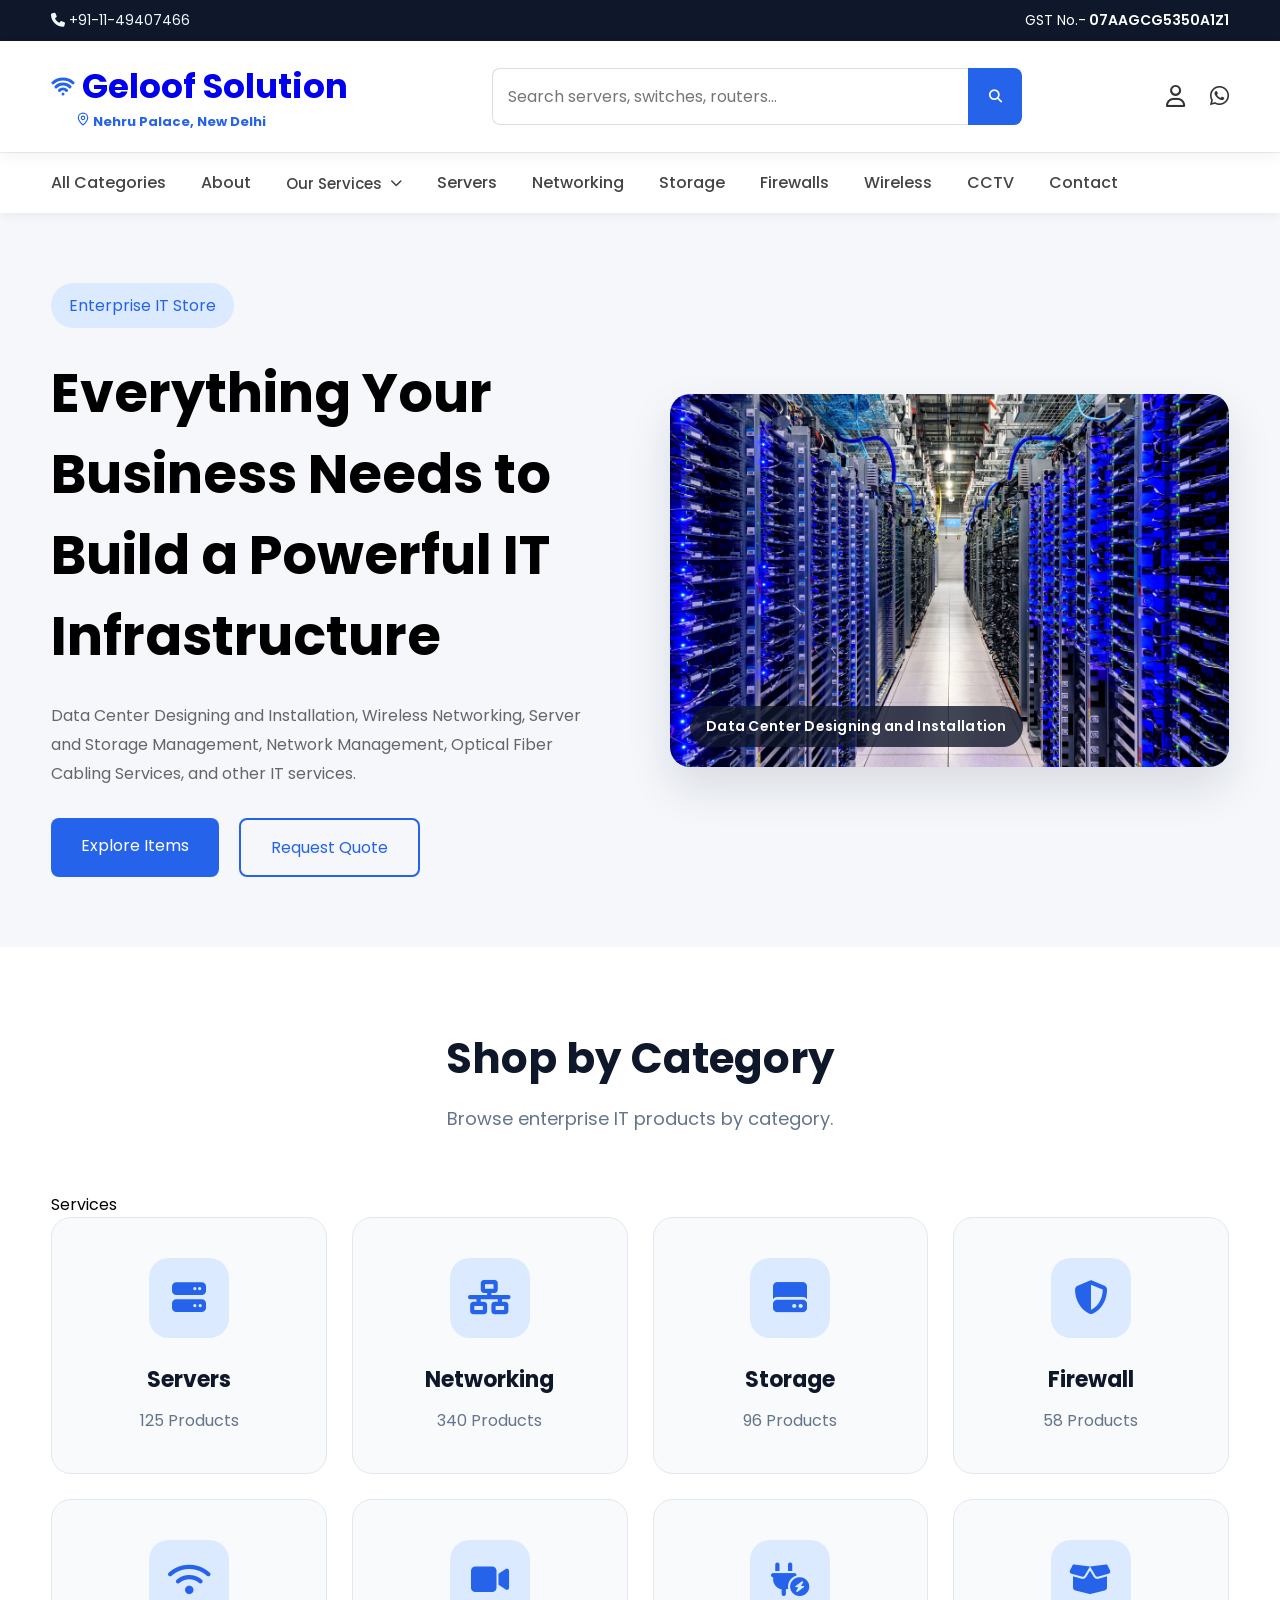
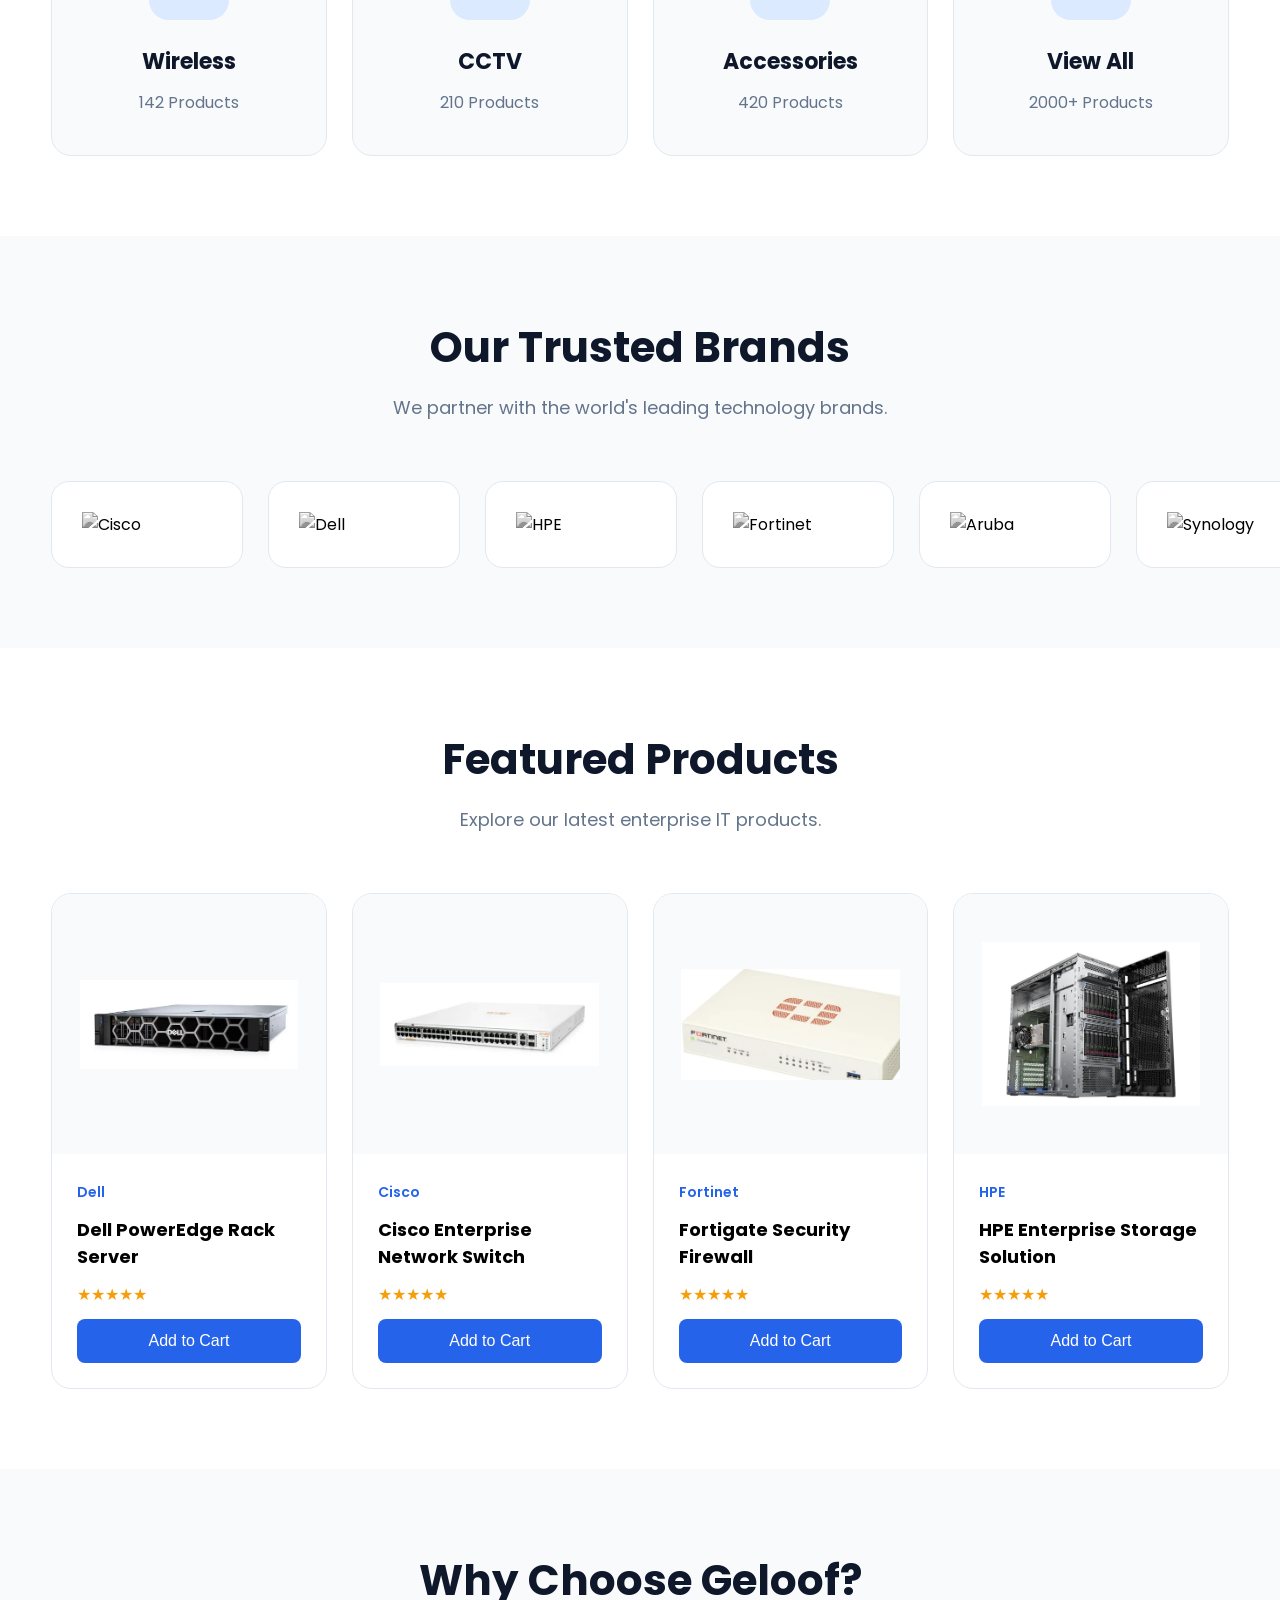
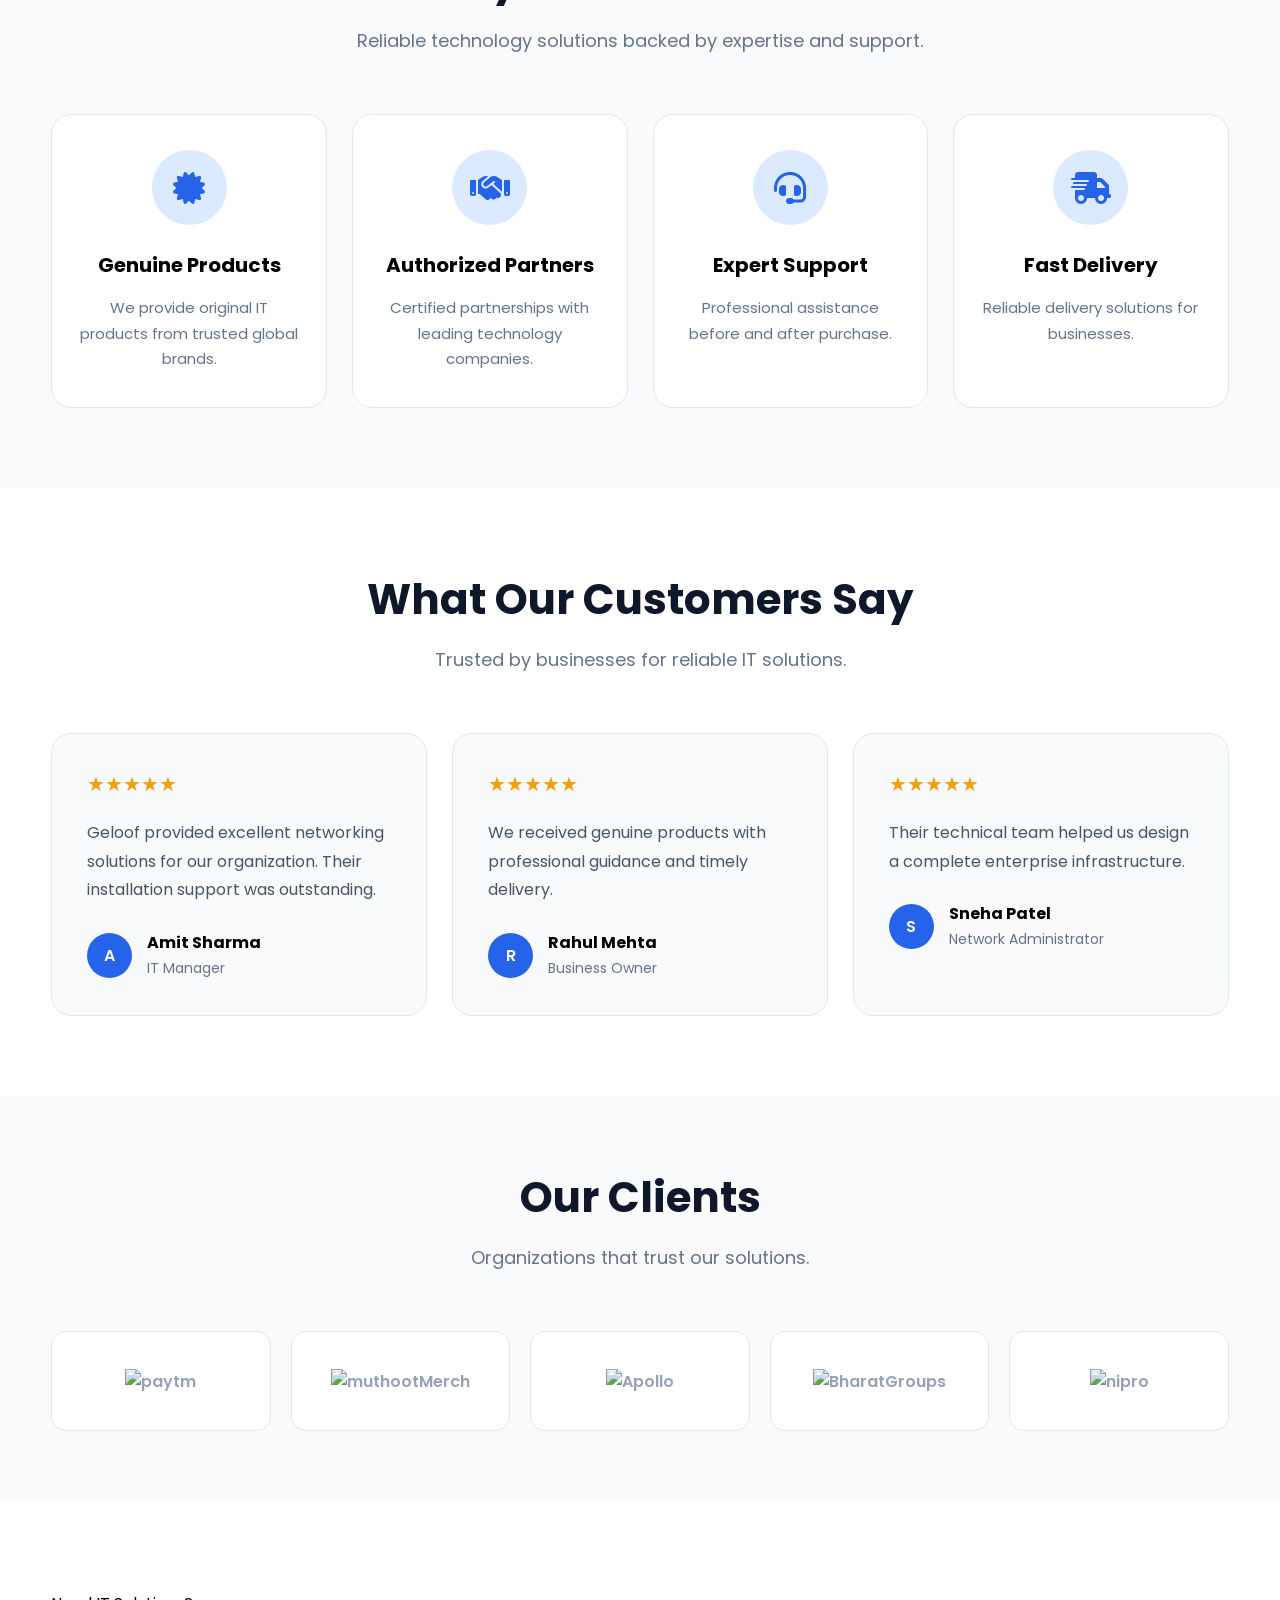
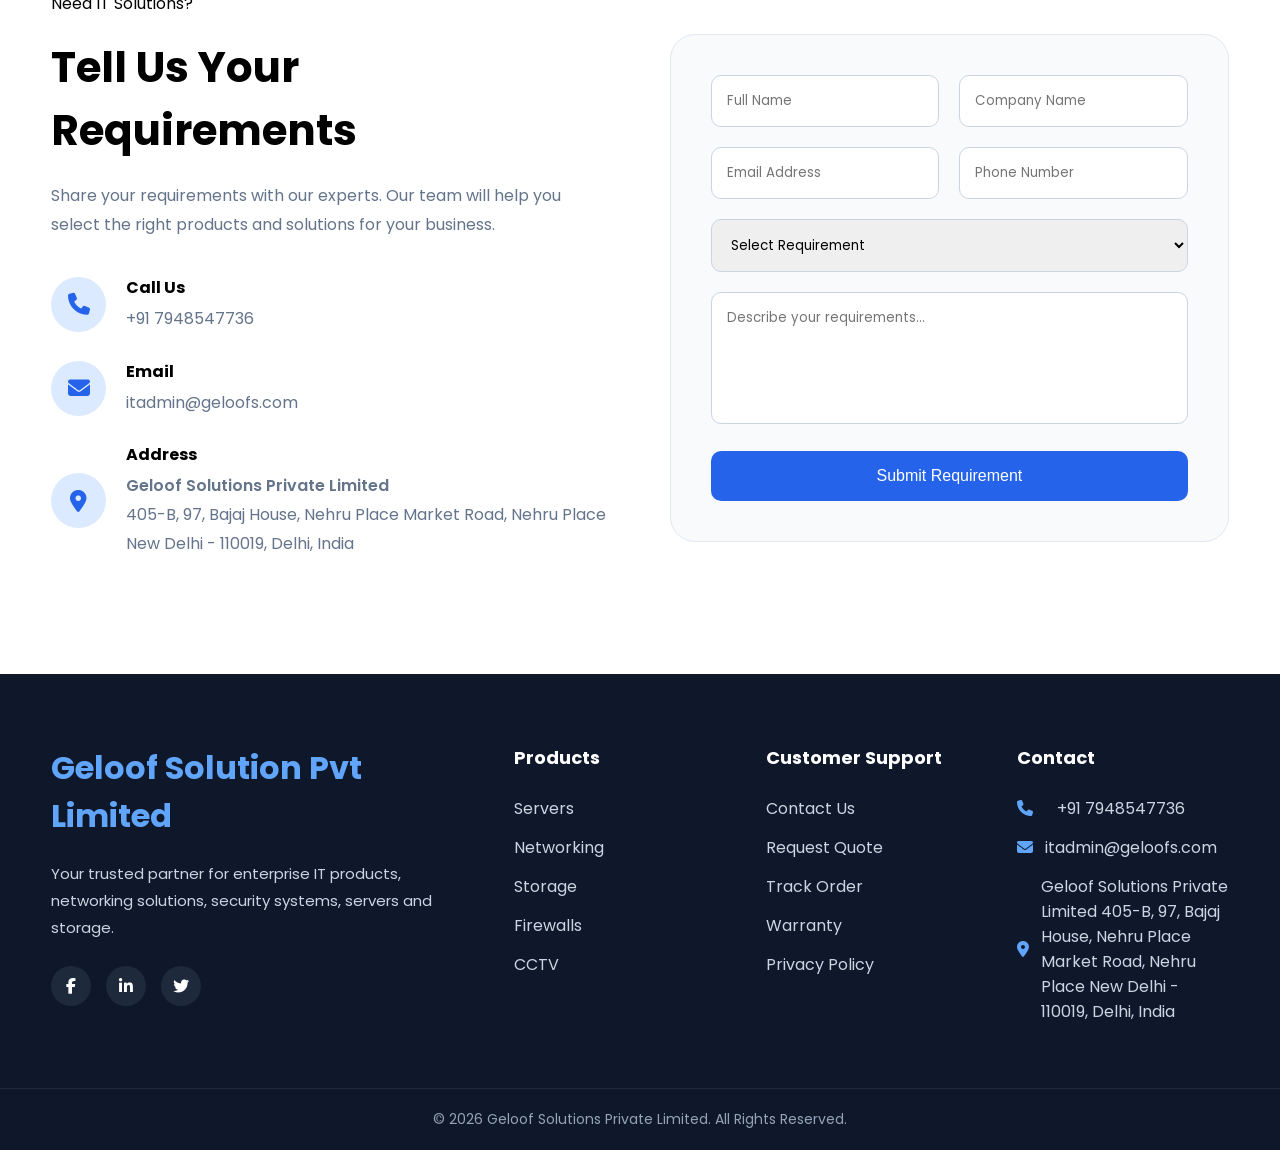
==== commit f90fd849: "modified:   about.html 	modified:   css/responsive.css 	modified:   css/style.css 	new file:   img/s" ====
--- a/index.html
+++ b/index.html
@@ -34,13 +34,17 @@
         <div class="container">
 
             <p>
-                
+               <a href="tel:+911149407466" style="color: aliceblue;">
+                 <i class="fa-solid fa-phone"></i> 
+                     +91-11-49407466 
+                </a>
             </p>
 
             <div class="top-links">
 
-                <a href="#">Track Order</a>
-                <a href="#">Support</a>
+
+                <a href="#">
+                    GST No.-<span style="font-weight: 600;"> 07AAGCG5350A1Z1 </span></a>
 
             </div>
 
@@ -72,19 +76,33 @@
 
             <!-- Search -->
 
-            <div class="search-box">
-
-                <input
-                    type="text"
-                    placeholder="Search servers, switches, routers...">
-
-                <button>
+            <form class="search-box" id="homeSearchForm" action="products.html" method="get">
+
+                <div class="search-input-wrap">
+                    <input
+                        type="text"
+                        id="homeSearchInput"
+                        name="q"
+                        placeholder="Search servers, switches, routers..."
+                        autocomplete="off"
+                        aria-label="Search products">
+
+                    <div class="search-suggestions" id="homeSearchSuggestions" role="listbox" aria-label="Search suggestions"></div>
+                </div>
+
+                <button type="submit" aria-label="Search products">
 
                     <i class="fa-solid fa-magnifying-glass"></i>
 
                 </button>
 
-            </div>
+            </form>
+
+            <button class="menu-toggle" type="button" aria-label="Open menu" aria-expanded="false">
+                <span></span>
+                <span></span>
+                <span></span>
+            </button>
 
             <!-- Icons -->
 
@@ -115,7 +133,7 @@
 
     <!-- ================= NAVIGATION ================= -->
 
-    <nav>
+    <nav class="main-nav">
 
         <div class="container">
 
@@ -143,17 +161,17 @@
                     </div>
                 </li>
 
-                <li><a href="#">Servers</a></li>
-
-                <li><a href="#">Networking</a></li>
-
-                <li><a href="#">Storage</a></li>
-
-                <li><a href="#">Firewalls</a></li>
-
-                <li><a href="#">Wireless</a></li>
-
-                <li><a href="#">CCTV</a></li>
+                <li><a href="products.html?q=server">Servers</a></li>
+
+                <li><a href="products.html?q=networking">Networking</a></li>
+
+                <li><a href="products.html?q=storage">Storage</a></li>
+
+                <li><a href="products.html?q=firewall">Firewalls</a></li>
+
+                <li><a href="products.html?q=wireless">Wireless</a></li>
+
+                <li><a href="products.html?q=cctv">CCTV</a></li>
 
                 <li><a href="#">Contact</a></li>
 
@@ -190,9 +208,7 @@
 
                 <p>
 
-                    Shop servers, networking devices,
-                    firewalls, storage, wireless products,
-                    CCTV systems and more.
+                    Data Center Designing and Installation, Wireless Networking, Server and Storage Management, Network Management, Optical Fiber Cabling Services, and other IT services.
 
                 </p>
 
@@ -217,8 +233,8 @@
             <div class="hero-right">
 
                 <div class="hero-slider" aria-label="Product slideshow">
-                    <img src="img/products/servers.png" alt="IT infrastructure products" class="hero-slide">
-                    <div class="hero-slide-caption">Servers</div>
+                    <img src="img/services/dc.png" alt="IT infrastructure products" class="hero-slide">
+                    <div class="hero-slide-caption">Data Center Designing and Installation</div>
                 </div>
 
             </div>
@@ -244,7 +260,7 @@
 Services
         <div class="category-grid">
 
-            <a href="#" class="category-card">
+            <a href="products.html?q=server" class="category-card">
 
                 <div class="icon">
 
@@ -258,7 +274,7 @@
 
             </a>
 
-            <a href="products.html#networking" class="category-card">
+            <a href="products.html?q=networking" class="category-card">
 
                 <div class="icon">
 
@@ -272,7 +288,7 @@
 
             </a>
 
-            <a href="#" class="category-card">
+            <a href="products.html?q=storage" class="category-card">
 
                 <div class="icon">
 
@@ -286,7 +302,7 @@
 
             </a>
 
-            <a href="#" class="category-card">
+            <a href="products.html?q=firewall" class="category-card">
 
                 <div class="icon">
 
@@ -300,7 +316,7 @@
 
             </a>
 
-            <a href="#" class="category-card">
+            <a href="products.html?q=wireless" class="category-card">
 
                 <div class="icon">
 
@@ -314,7 +330,7 @@
 
             </a>
 
-            <a href="#" class="category-card">
+            <a href="products.html?q=cctv" class="category-card">
 
                 <div class="icon">
 
@@ -328,7 +344,7 @@
 
             </a>
 
-            <a href="#" class="category-card">
+            <a href="products.html?q=accessories" class="category-card">
 
                 <div class="icon">
 
@@ -342,7 +358,7 @@
 
             </a>
 
-            <a href="#" class="category-card">
+            <a href="products.html" class="category-card">
 
                 <div class="icon">
 
--- a/css/style.css
+++ b/css/style.css
@@ -82,7 +82,13 @@
 
     display:flex;
     width:45%;
-
+    position:relative;
+
+}
+
+.search-input-wrap{
+    position:relative;
+    width:100%;
 }
 
 .search-box input{
@@ -93,7 +99,13 @@
     border-right:none;
     outline:none;
     border-radius:8px 0 0 8px;
-
+    font:inherit;
+
+}
+
+.search-box input:focus{
+    border-color:#2563EB;
+    box-shadow:0 0 0 3px rgba(37, 99, 235, 0.12);
 }
 
 .search-box input:active, .search-box input:hover{
@@ -111,6 +123,47 @@
 
 }
 
+.search-suggestions{
+    position:absolute;
+    top:calc(100% + 6px);
+    left:0;
+    right:0;
+    background:#fff;
+    border:1px solid #e2e8f0;
+    border-radius:10px;
+    box-shadow:0 12px 28px rgba(15, 23, 42, 0.12);
+    max-height:260px;
+    overflow:auto;
+    z-index:1100;
+    display:none;
+}
+
+.search-suggestions.show{
+    display:block;
+}
+
+.search-suggestion{
+    width:100%;
+    padding:12px 14px;
+    border:none;
+    background:transparent;
+    text-align:left;
+    cursor:pointer;
+    font-size:14px;
+    color:#334155;
+}
+
+.search-suggestion:hover,
+.search-suggestion:focus{
+    background:#f8fafc;
+    outline:none;
+}
+
+.search-suggestion strong{
+    color:#0f172a;
+    font-weight:600;
+}
+
 .header-icons{
 
     display:flex;
@@ -118,6 +171,38 @@
     font-size:22px;
     position: sticky;
 
+}
+
+.menu-toggle{
+    display:none;
+    flex-direction:column;
+    gap:4px;
+    background:transparent;
+    border:none;
+    cursor:pointer;
+    padding:6px;
+    margin-left:auto;
+}
+
+.menu-toggle span{
+    display:block;
+    width:24px;
+    height:2px;
+    background:#0f172a;
+    border-radius:999px;
+    transition:all .25s ease;
+}
+
+.menu-toggle.is-open span:nth-child(1){
+    transform:translateY(6px) rotate(45deg);
+}
+
+.menu-toggle.is-open span:nth-child(2){
+    opacity:0;
+}
+
+.menu-toggle.is-open span:nth-child(3){
+    transform:translateY(-6px) rotate(-45deg);
 }
 
 .header-icons a{
@@ -178,6 +263,10 @@
     padding:18px 0;
     min-height:60px;
 
+}
+
+.main-nav.is-open ul{
+    display:flex;
 }
 
 nav li{
--- a/css/responsive.css
+++ b/css/responsive.css
@@ -9,8 +9,56 @@
         width: 100%;
     }
 
-    nav {
-        display: none;
+    .menu-toggle {
+        display:flex;
+        order: 2;
+        margin-left: 12px;
+    }
+
+    .main-nav {
+        display:none;
+        position:relative;
+    }
+
+    .main-nav.is-open {
+        display:block;
+    }
+
+    .main-nav .container {
+        padding:0 0 12px;
+    }
+
+    .main-nav ul {
+        flex-direction:column;
+        align-items:flex-start;
+        gap:14px;
+        padding:12px 0 4px;
+    }
+
+    nav li {
+        width:100%;
+    }
+
+    nav a,
+    .services-toggle {
+        width:100%;
+        padding:8px 0;
+    }
+
+    .services-dropdown {
+        position:static;
+        min-width:100%;
+        margin-top:8px;
+        opacity:1;
+        pointer-events:auto;
+        transform:none;
+        display:grid;
+        box-shadow:none;
+        border:1px solid #dbeafe;
+    }
+
+    .services-item.is-open .services-dropdown {
+        display:grid;
     }
 
     .hero-content {
@@ -40,6 +88,36 @@
     .top-bar .container {
         flex-direction: column;
         gap: 6px;
+    }
+
+    .header {
+        align-items:center;
+        gap:12px;
+    }
+
+    .logo {
+        flex:1;
+        min-width:0;
+    }
+
+    .logo p {
+        margin-left: 0 !important;
+        margin-top: 4px;
+    }
+
+    .search-box {
+        order: 4;
+        width: 100%;
+    }
+
+    .search-box input {
+        padding: 12px;
+    }
+
+    .header-icons {
+        gap: 14px;
+        font-size: 18px;
+        margin-left:auto;
     }
 
     .top-links {
@@ -127,6 +205,26 @@
         width: 94%;
     }
 
+    .header {
+        padding: 12px 0;
+    }
+
+    .logo span a {
+        font-size: 20px;
+    }
+
+    .logo p {
+        font-size: 12px;
+    }
+
+    .menu-toggle {
+        margin-left: 0;
+    }
+
+    .header-icons {
+        gap: 10px;
+    }
+
     .top-bar {
         font-size: 12px;
         padding: 8px 0;
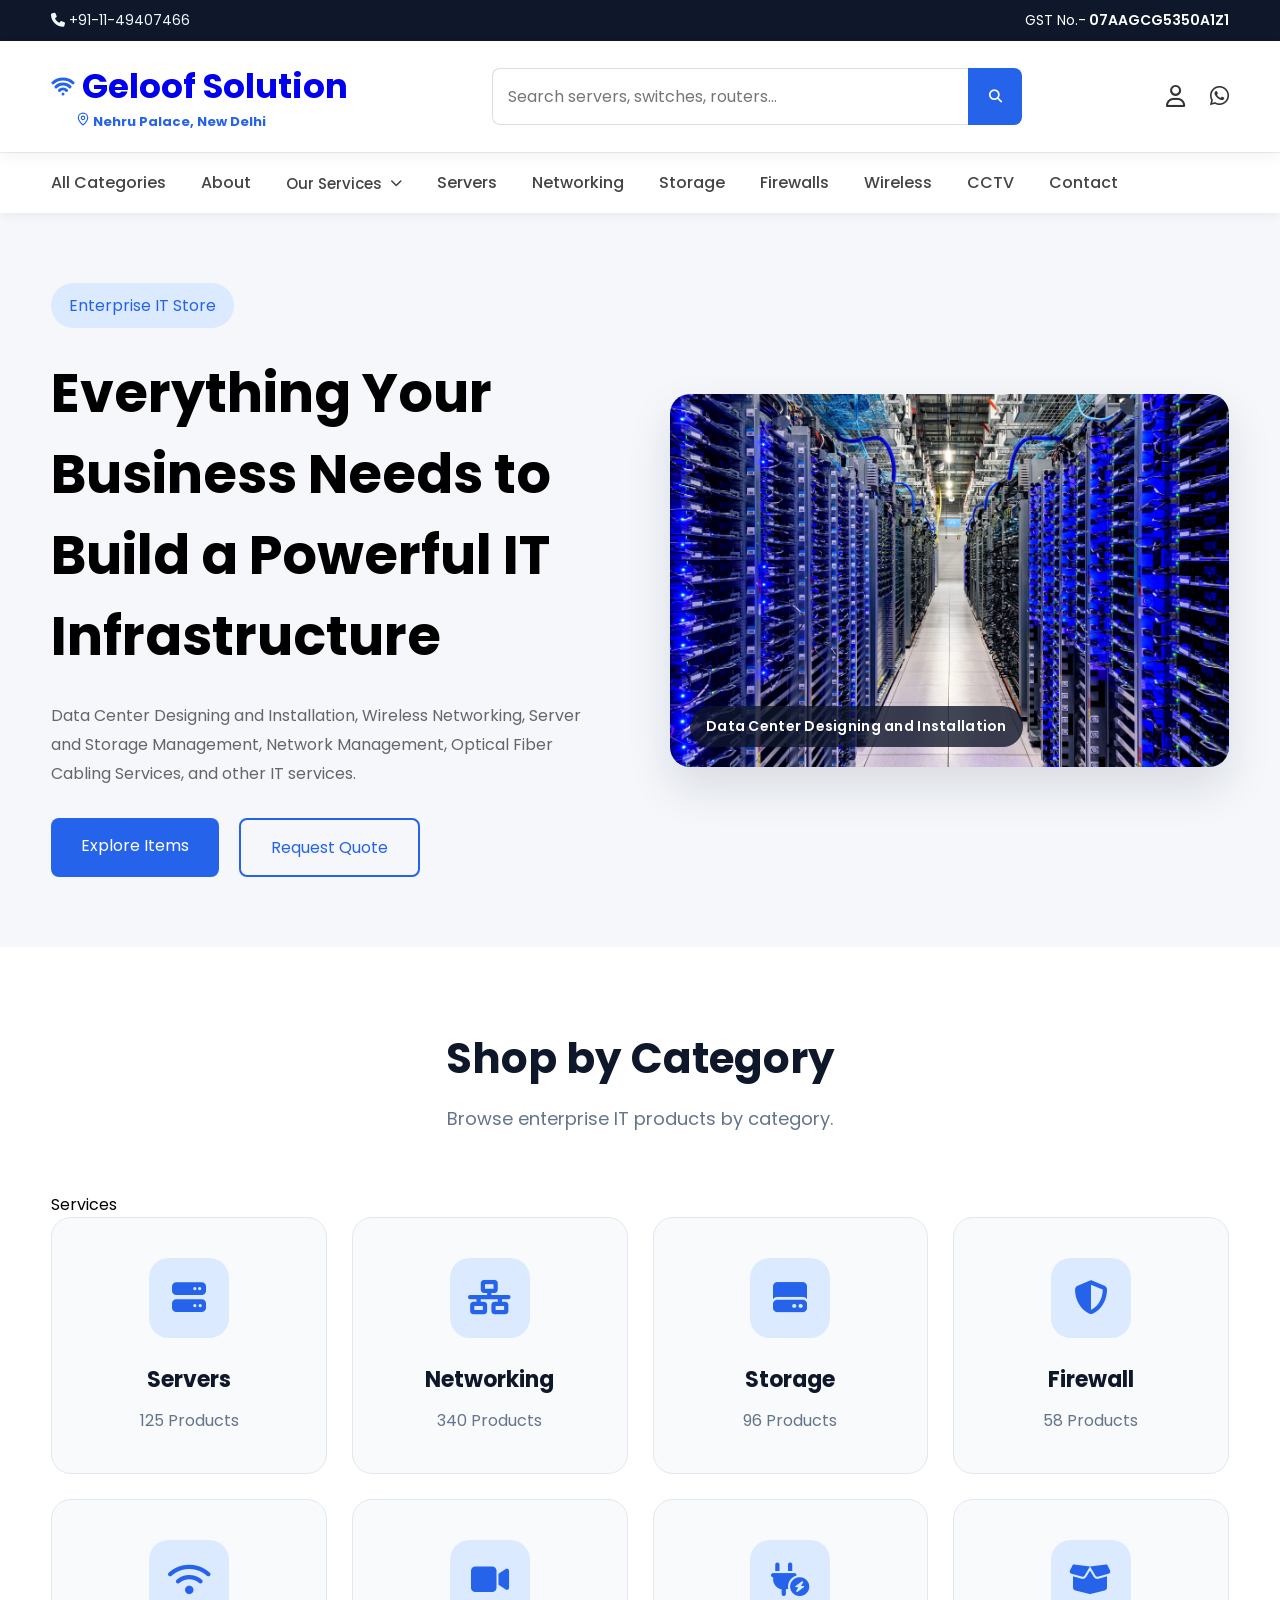
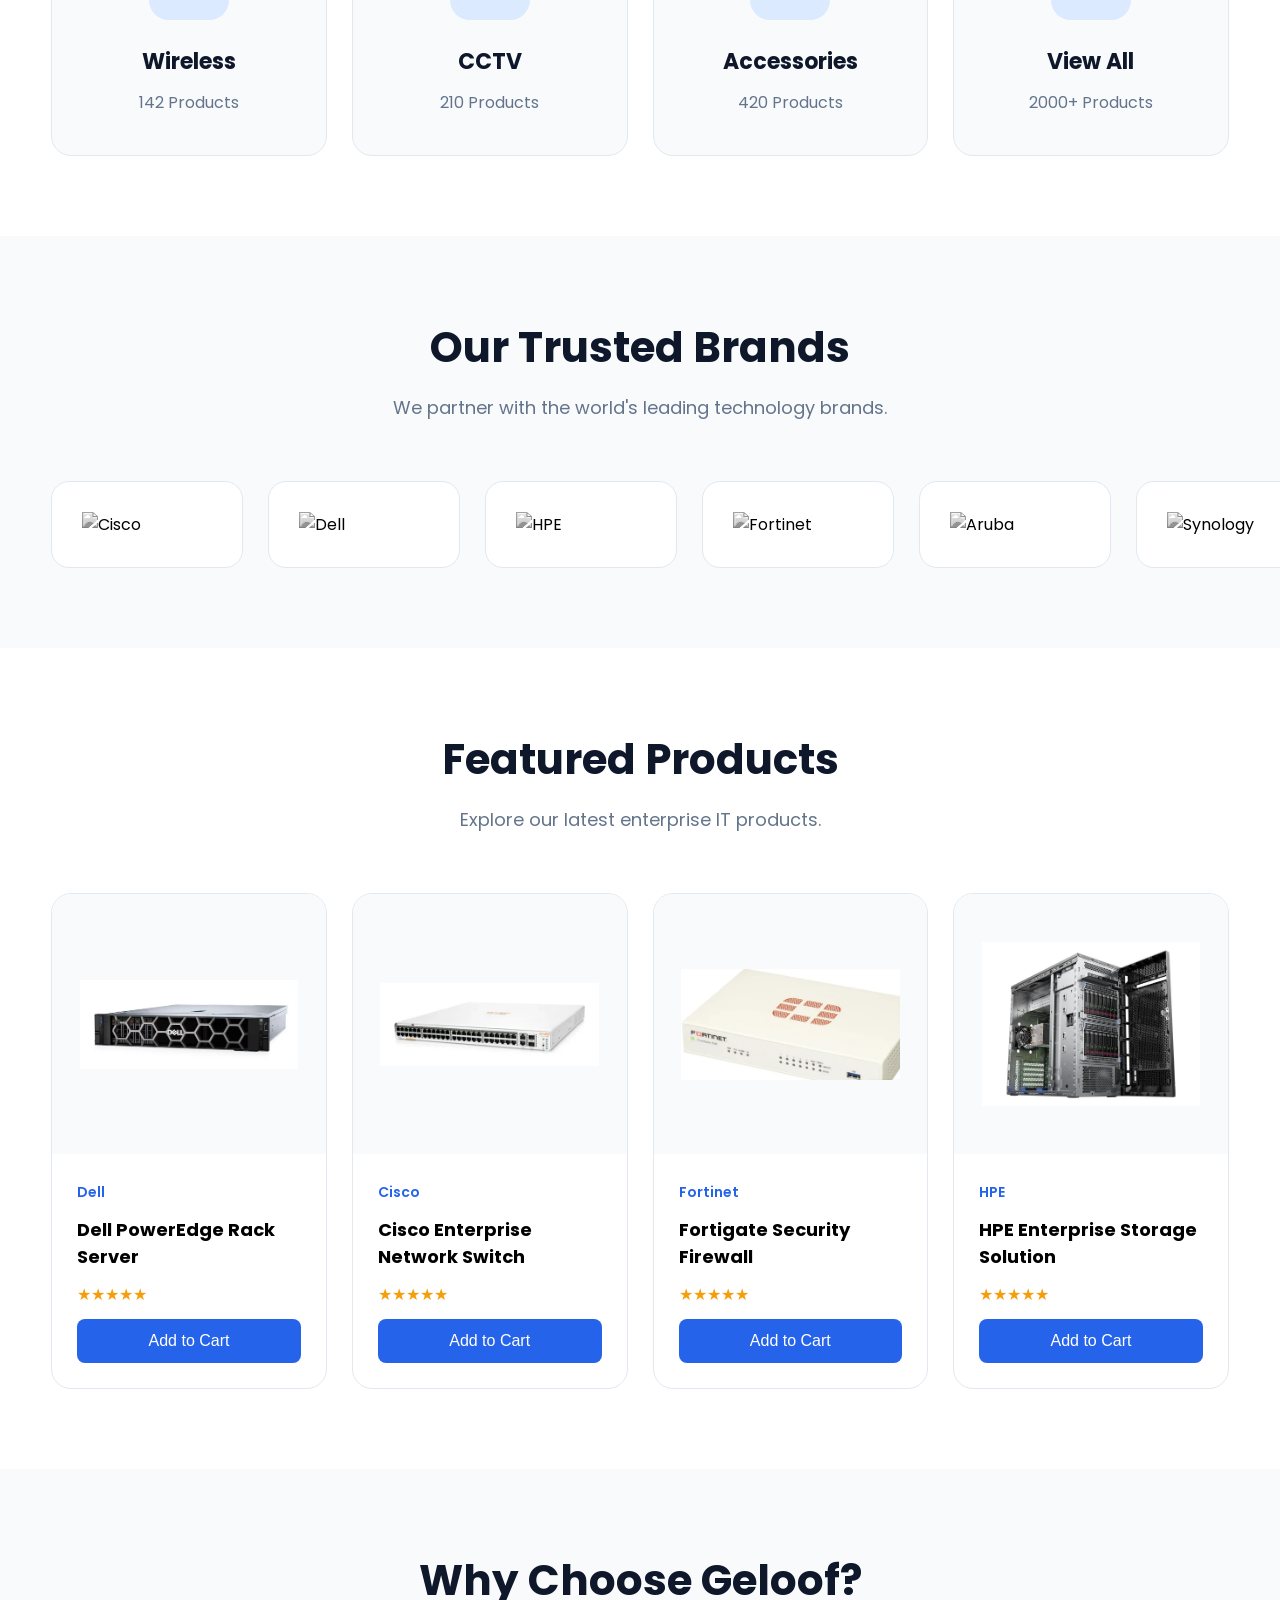
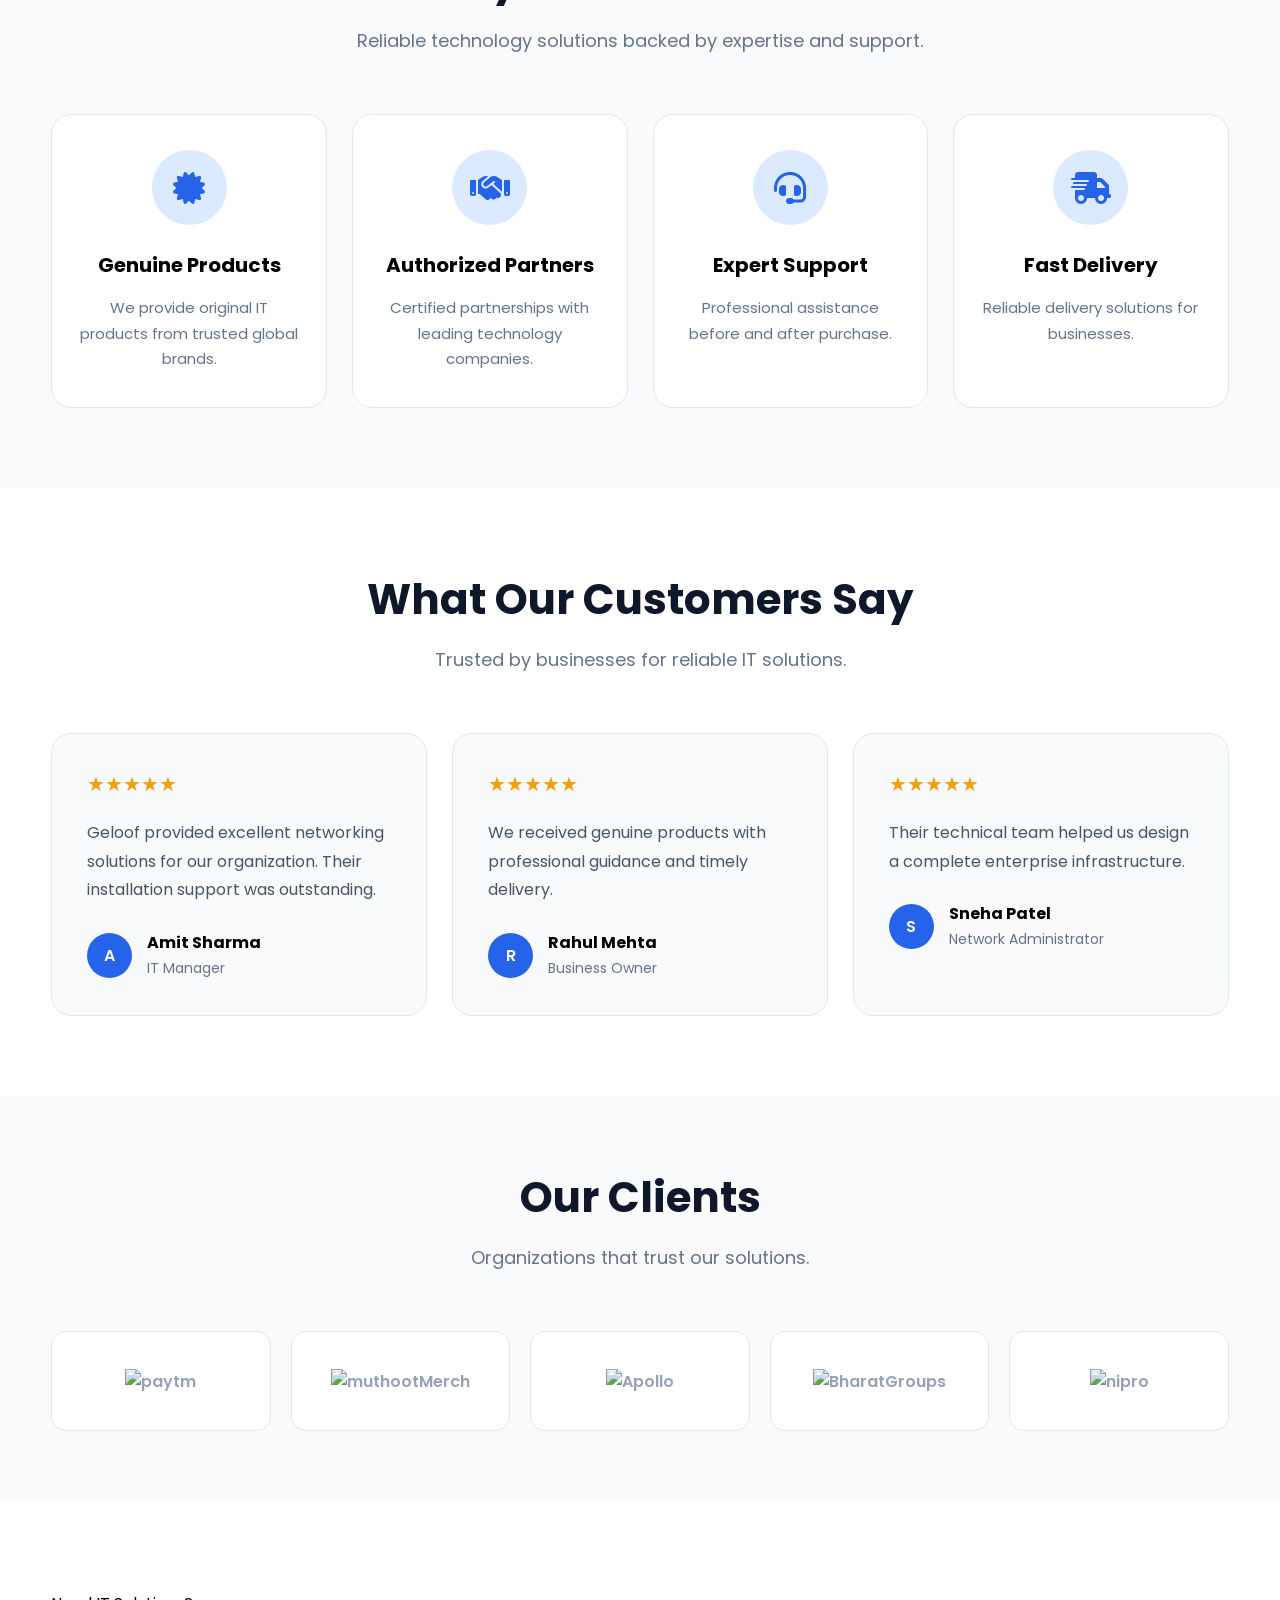
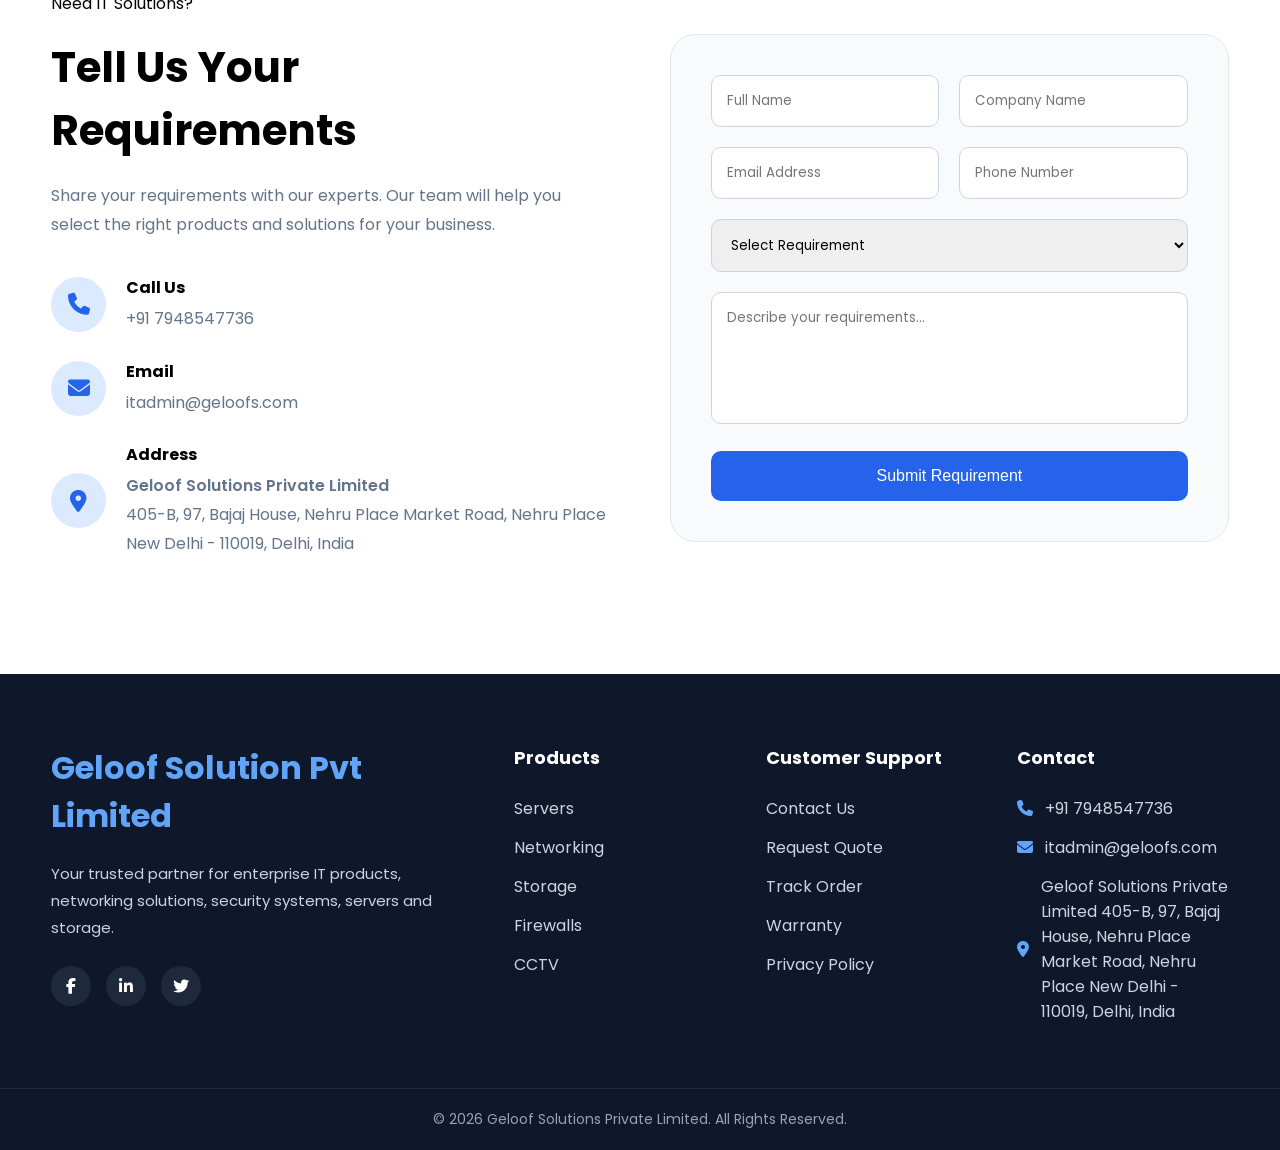
==== commit 8e584dae: "modified:   css/products.css 	modified:   index.html 	modified:   js/products-data.js" ====
--- a/index.html
+++ b/index.html
@@ -1345,7 +1345,7 @@
 
                     <i class="fa-solid fa-phone"></i>
 
-                    <a href="tel:+91-7948547736"></a>+91 7948547736
+                    <a href="tel:+917948547736">+91 7948547736</a>
 
                 </li>
 
@@ -1365,7 +1365,7 @@
 
                     <i class="fa-solid fa-location-dot"></i>
 
-                    <a href="https://maps.app.goo.gl/bsoo6JRAbYkGi3zr5">
+                    <a href="https://maps.app.goo.gl/bsoo6JRAbYkGi3zr5" target="_blank">
                     Geloof Solutions Private Limited 
                     405-B, 97, Bajaj House, Nehru Place Market Road, Nehru Place 
                     New Delhi - 110019, Delhi, India 
